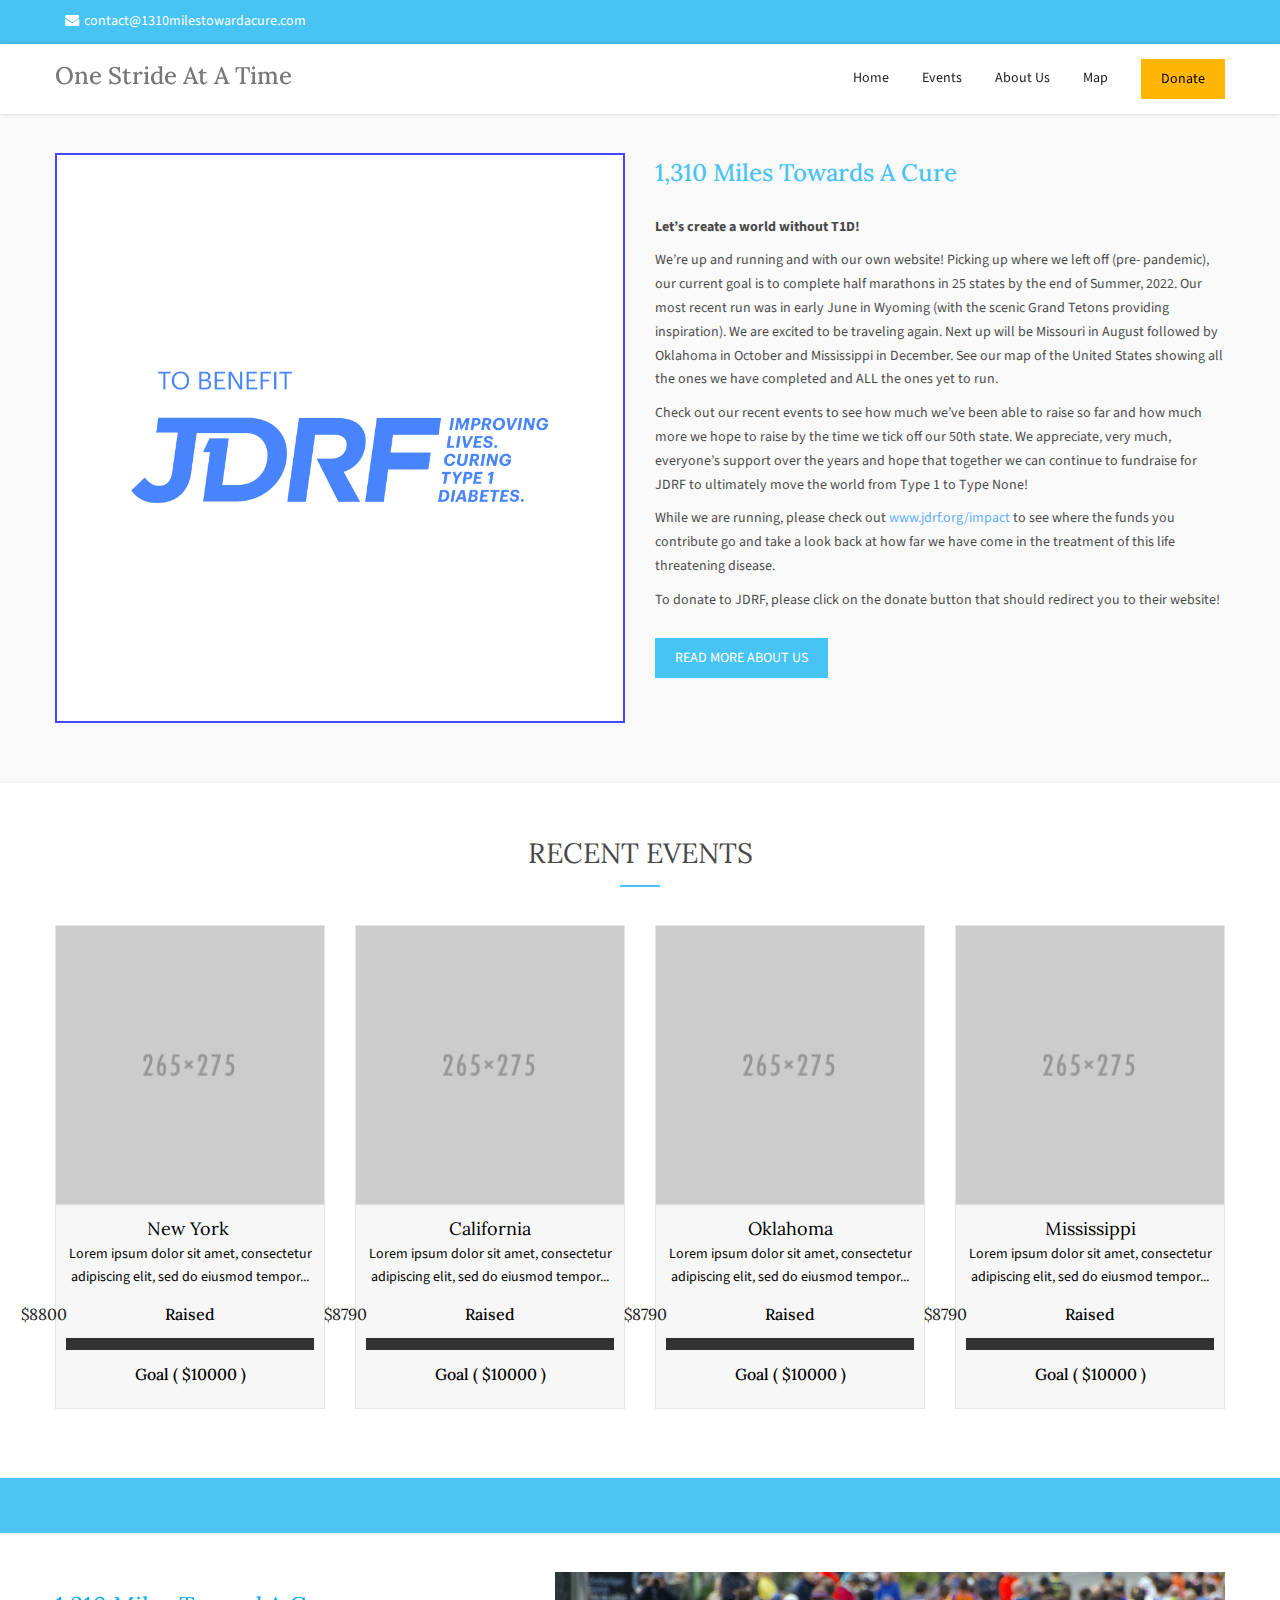
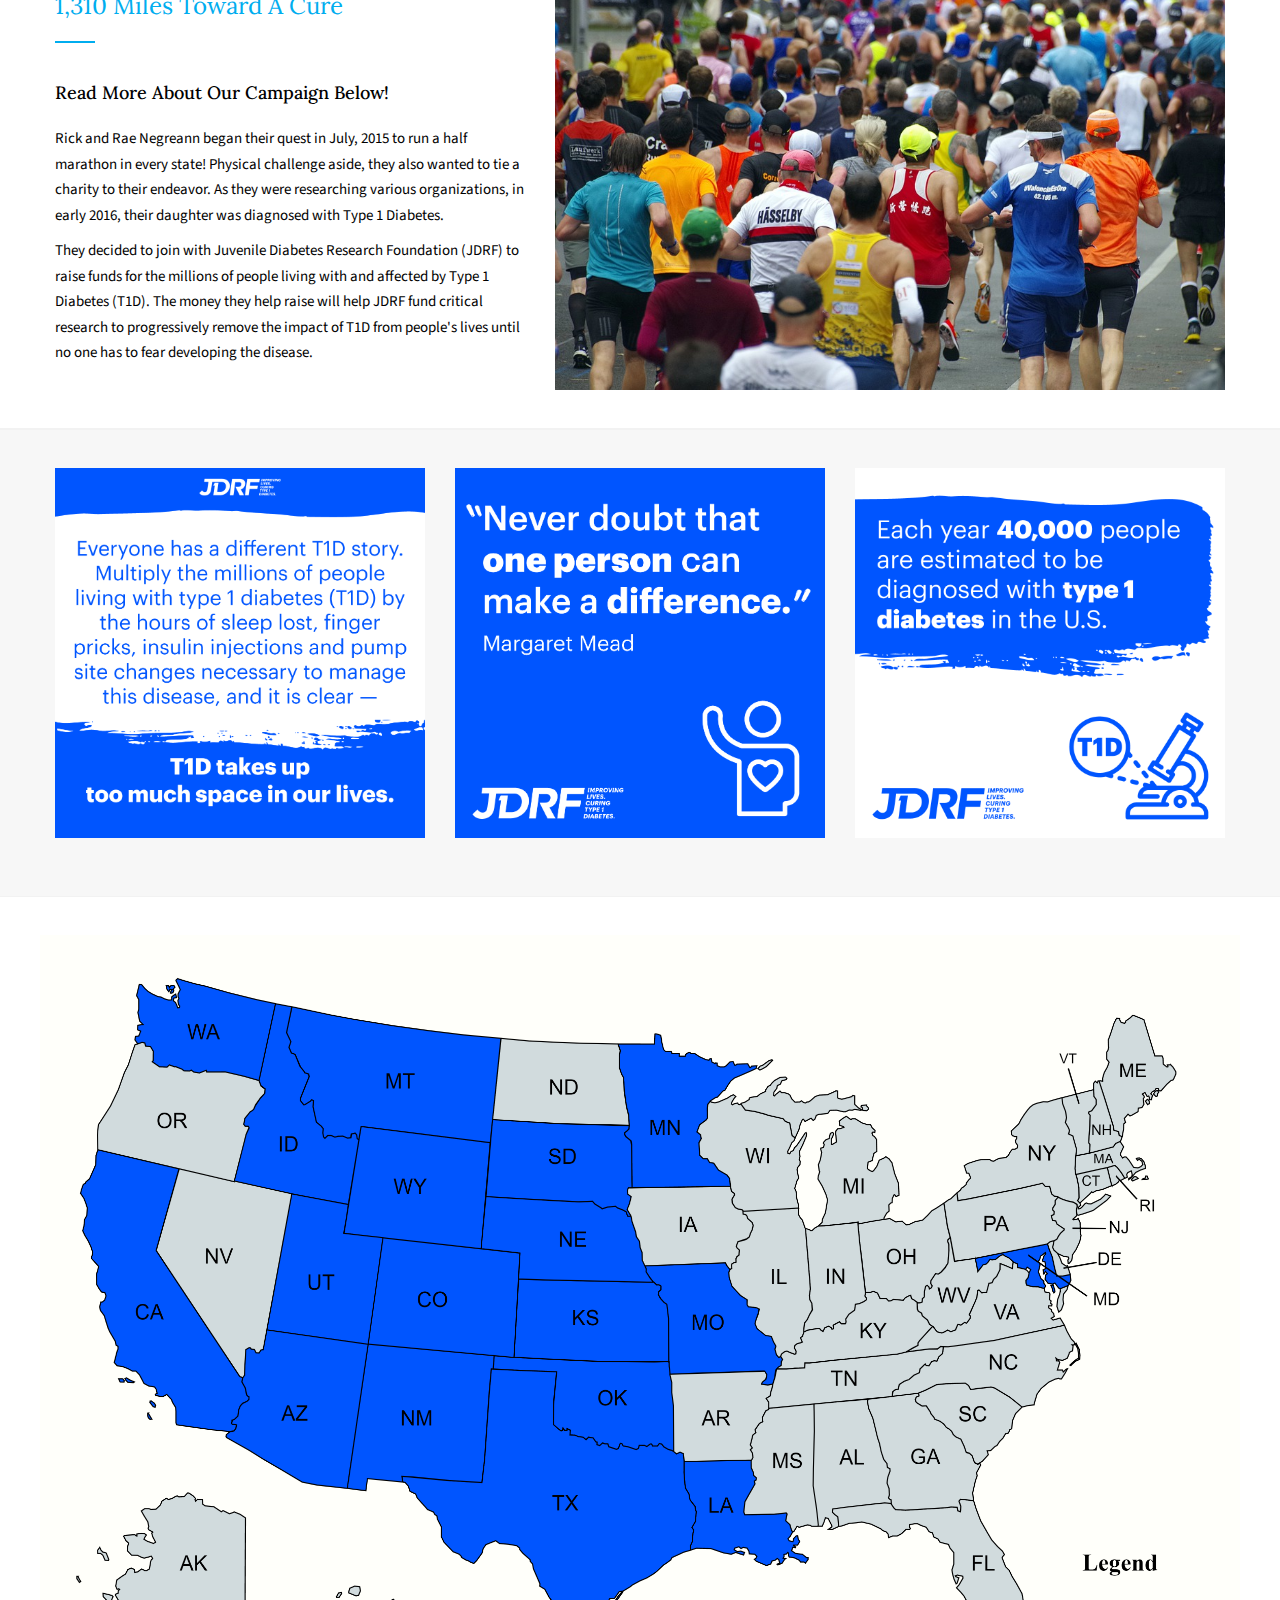
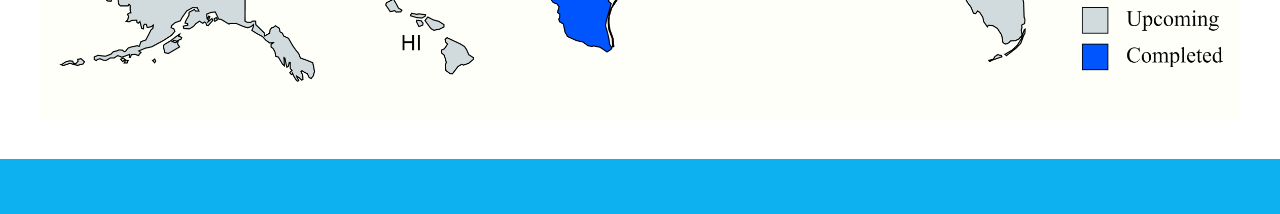
==== index.html @ d08d8db8 "asda" ====
<!DOCTYPE html>
<html lang="en">
    <head>
        <meta charset="utf-8"/>
        <title>1,310 Miles Toward A Cure</title>
        <meta http-equiv="X-UA-Compatible" content="IE=edge"/>
        <meta name="keywords" content="To Benefit JDRF"/>
        <meta name="description" content="To Benefit JDRF"/>
        <meta name="viewport" content="width=device-width, initial-scale=1.0"/>
        <!-- Favicon -->
        <link rel="shortcut icon" href="img/favicon.ico"/>
        <!-- Font -->
        <link href="https://fonts.googleapis.com/css?family=Lora:400,400i,700,700i" rel="stylesheet">
        <link href="https://fonts.googleapis.com/css?family=Source+Sans+Pro:300,300i,400,400i,600,600i,700,700i,900,900i" rel="stylesheet">
        <!-- Font Awesome Icons -->
        <link href='css/font-awesome.min.css' rel='stylesheet' type='text/css'/>
        <!-- Bootstrap core CSS -->
        <link href="bootstrap/css/bootstrap.min.css" rel="stylesheet"/>
        <link href="css/hover-dropdown-menu.css" rel="stylesheet"/>
        <!-- Icomoon Icons -->
        <link href="css/icons.css" rel="stylesheet"/>
        <!-- Animations -->
        <link href="css/animate.min.css" rel="stylesheet"/>
        <!-- Custom Style -->
        <link href="css/style.css" rel="stylesheet"/>
        <link href="css/responsive.css" rel="stylesheet"/>
        <!-- Color Scheme -->
        <link href="css/color.css" rel="stylesheet"/>
    </head>
    <body class="one-page">
        <div id="page">
            <!-- Page Loader -->
            <div id="pageloader">
                <div class="loader-item fa fa-spin text-color"></div>
            </div>
            <!-- Top Bar -->
            <div id="top-bar" class="top-bar-section top-bar-bg-color">
                <div class="container">
                    <div class="row">
                        <div class="col-sm-12">
                            <!-- Top Contact -->
                            <div class="top-contact link-hover-black">
                                <a href="contact@1310milestowardacure.com"> <i class="fa fa-envelope"></i>contact@1310milestowardacure.com</a>
                            </div>
                            <!-- Top Social Icon -->
                        </div>
                    </div>
                </div>
            </div>
            <header id="sticker" class="sticky-navigation">
                <!-- Sticky Menu -->
                <div class="sticky-menu relative">
                    <!-- navbar -->
                    <div class="navbar navbar-default navbar-bg-light" role="navigation">
                        <div class="container">
                            <div class="row">
                                <div class="col-md-12">
                                    <div class="navbar-header">
                                        <!-- Button For Responsive toggle -->
                                        <!-- Logo -->
                                        <a class="navbar-brand" href="index.html"> <h4 style="margin-top: auto; margin-bottom: auto;">One Stride At A Time</h4> </a>
                                        <button type="button" class="navbar-toggle" data-toggle="collapse" data-target=".navbar-collapse">
                                            <span class="sr-only">Toggle navigation</span>
                                            <span class="icon-bar"></span>
                                            <span class="icon-bar"></span>
                                            <span class="icon-bar"></span>
                                        </button>
                                    </div>
                                    <!-- Navbar Collapse -->
                                    <div id="topnav" class="navbar-collapse collapse">
                                        <!-- nav -->
                                        <ul class="nav navbar-nav">
                                            <li>
                                                <a href="#update" class="scroll">Home</a>
                                            </li>
                                            <li>
                                                <a href="#events" class="scroll">Events</a>
                                            </li>
                                            <li>
                                                <a href="#about-us" class="scroll">About Us</a>
                                            </li>
                                            <li>
                                                <a href="#map" class="scroll">Map</a>
                                            </li>
                                            <!-- Ends Widgets Block -->
                                            <!-- Header Donate Button -->
                                            <li class="hidden-767">
                                                <a href="https://www2.jdrf.org/site/Donation2?df_id=21304&FR_ID=8504&PROXY_TYPE=20&PROXY_ID=11245962" class="scroll"><span class="btn btn-default-inverse">Donate</span></a>
                                            </li>
                                        </ul>
                                        <!-- Right nav -->
                                    </div>
                                    <!-- /.navbar-collapse -->
                                </div>
                                <!-- /.col-md-12 -->
                            </div>
                            <!-- /.row -->
                        </div>
                        <!-- /.container -->
                    </div>
                    <!-- navbar -->
                </div>
                <!-- Sticky Menu -->
            </header>
            <!-- Sticky Navbar -->
            <!-- slider -->
            <section id="update" class="page-section light-bg border-tb">
                <div class="container">
                    <div class="row">
                        <div class="col-md-6 text-center bottom-pad-20">
                            <!-- Image -->
                            <img style="border:2px solid blue;class=" mg-responsive" width="570" height="355" alt="" src="img/sections/slider/charity-slide1.jpg">
                        </div>
                        <div class="col-md-6">
                            <!-- Title -->
                            <h4 class="title text-color">1,310 Miles Towards A Cure</h4>
                            <!-- Content -->
                            <p><b>Let’s create a world without T1D!</b></p>
                            <p>We&rsquo;re up and running and with our own website! Picking up where we left off (pre-
    pandemic), our current goal is to complete half marathons in 25 states by the end
    of Summer, 2022. Our most recent run was in early June in Wyoming (with the
    scenic Grand Tetons providing inspiration). We are excited to be traveling again.
    Next up will be Missouri in August followed by Oklahoma in October and Mississippi
    in December. See our map of the United States showing all the ones we have
    completed and ALL the ones yet to run. </p>
                            <p>Check out our recent events to see how much we&rsquo;ve been able to raise so far and how much
    more we hope to raise by the time we tick off our 50th state. We appreciate, very
    much, everyone&rsquo;s support over the years and hope that together we can continue to
    fundraise for JDRF to ultimately move
    the world from Type 1 to Type None!     </p>
                            <p>
    	While we are running, please check out <a style="color:DodgerBlue" href="https://www.jdrf.org/impact">www.jdrf.org/impact</a> to see where the funds you contribute go and take a look back at how far we have come in the 					treatment of this life threatening disease. </p>
                            <p>To donate to JDRF, please click on the donate button that should redirect you to
	their website!</p>
                            <a class="btn btn-default white top-margin-15" target="self" href="#about-us">READ MORE ABOUT US</a>
                        </div>
                    </div>
                </div>
            </section>
            <section id="events" class="page-section border-tb">
                <div class="container">
                    <div class="section-title">
                        <!-- Heading -->
                        <h2 class="title">RECENT EVENTS</h2>
                    </div>
                    <div class="row shop">
                        <div class="col-sm-6 col-md-3 col-lg-3">
                            <!-- Causes grid-->
                            <div class="product-item bakery">
                                <div class="product-img">
                                    <img src="img/sections/causes/causes-5.jpg" alt="" width="265" height="276"/>
                                </div>
                                <!-- Causes details-->
                                <div class="product-details">
                                    <h5>New York&nbsp;</h5>
                                    <p>Lorem ipsum dolor sit amet, consectetur adipiscing elit, sed do eiusmod tempor...</p>
                                    <h6 class="bottom-margin-10">Raised</h6>
                                    <div class="progress">
                                        <div data-percentage="80" aria-valuemax="100" aria-valuemin="0" aria-valuenow="80" role="progressbar" class="progress-bar">
                                            <h6 class="progress-label">$8800</h6>
                                        </div>
                                    </div>
                                    <h6 class="bottom-margin-10">Goal ( $10000 )</h6>
                                </div>
                                <a href="contact.html" class="btn btn-default btn-block">Donate now</a>
                            </div>
                        </div>
                        <!-- Causes -->
                        <div class="col-sm-6 col-md-3 col-lg-3">
                            <!-- Causes grid-->
                            <div class="product-item bakery">
                                <div class="product-img">
                                    <img src="img/sections/causes/causes-8.jpg" alt="" width="265" height="276"/>
                                </div>
                                <!-- Causes details-->
                                <div class="product-details">
                                    <h5>California</h5>
                                    <p>Lorem ipsum dolor sit amet, consectetur adipiscing elit, sed do eiusmod tempor...</p>
                                    <h6 class="bottom-margin-10">Raised</h6>
                                    <div class="progress">
                                        <div data-percentage="80" aria-valuemax="100" aria-valuemin="0" aria-valuenow="80" role="progressbar" class="progress-bar">
                                            <h6 class="progress-label">$8790</h6>
                                        </div>
                                    </div>
                                    <h6 class="bottom-margin-10">Goal ( $10000 )</h6>
                                </div>
                                <a href="contact.html" class="btn btn-default btn-block">Donate now</a>
                            </div>
                        </div>
                        <!-- Causes -->
                        <div class="col-sm-6 col-md-3 col-lg-3">
                            <!-- Causes grid-->
                            <div class="product-item bakery">
                                <div class="product-img">
                                    <img src="img/sections/causes/causes-6.jpg" alt="" width="265" height="276"/>
                                </div>
                                <!-- Causes details-->
                                <div class="product-details">
                                    <h5>Oklahoma</h5>
                                    <p>Lorem ipsum dolor sit amet, consectetur adipiscing elit, sed do eiusmod tempor...</p>
                                    <h6 class="bottom-margin-10">Raised</h6>
                                    <div class="progress">
                                        <div data-percentage="80" aria-valuemax="100" aria-valuemin="0" aria-valuenow="80" role="progressbar" class="progress-bar">
                                            <h6 class="progress-label">$8790</h6>
                                        </div>
                                    </div>
                                    <h6 class="bottom-margin-10">Goal ( $10000 )</h6>
                                </div>
                                <a href="contact.html" class="btn btn-default btn-block">Donate now</a>
                            </div>
                        </div>
                        <!-- Causes -->
                        <div class="col-sm-6 col-md-3 col-lg-3">
                            <!-- Causes grid-->
                            <div class="product-item bakery">
                                <div class="product-img">
                                    <img src="img/sections/causes/causes-7.jpg" alt="" width="265" height="276"/>
                                </div>
                                <!-- Causes details-->
                                <div class="product-details">
                                    <h5>Mississippi</h5>
                                    <p>Lorem ipsum dolor sit amet, consectetur adipiscing elit, sed do eiusmod tempor...</p>
                                    <h6 class="bottom-margin-10">Raised</h6>
                                    <div class="progress">
                                        <div data-percentage="80" aria-valuemax="100" aria-valuemin="0" aria-valuenow="80" role="progressbar" class="progress-bar">
                                            <h6 class="progress-label">$8790</h6>
                                        </div>
                                    </div>
                                    <h6 class="bottom-margin-10">Goal ( $10000 )</h6>
                                </div>
                                <a href="contact.html" class="btn btn-default btn-block">Donate now</a>
                            </div>
                        </div>
                    </div>
                </div>
            </section>
            <section id="border1" class="page-section tb-pad-80">
                <div class="image-bg content-in fixed">
                    <div class="overlay-dark"></div>
                </div>
            </section>
            <section id="about-us" class="page-section  border-tb">
                <div class="container">
                    <div class="row">
                        <div class="col-md-5">
                            <!-- Title -->
                            <div class="section-title text-left">
                                <!-- Heading -->
                                <h4 class="text-color">1,310 Miles Toward A Cure</h4>
                            </div>
                            <!-- Content -->
                            <h2 style="font-size: 18px;">Read More About Our Campaign Below!</h2>
                            <p style="text-align: left; font-size: 15px;">Rick and Rae Negreann began their quest in July, 2015 to run a half marathon in every state! Physical challenge aside, they also wanted to tie a charity to their endeavor. As they were researching various organizations, in early 2016, their daughter was diagnosed with Type 1 Diabetes.</p>
                            <p style="text-align: left; font-size: 15px;">They decided to join with Juvenile Diabetes Research Foundation (JDRF) to raise funds for the millions of people living with and affected by Type 1 Diabetes (T1D). The money they help raise will help JDRF fund critical research to progressively remove the impact of T1D from people&apos;s lives until no one has to fear developing the disease.</p>
                        </div>
                        <div class="col-md-7 text-center">
                            <!-- Image -->
                            <img width="670" height="390" alt="" src="img/sections/about/featured-image2.jpg">
                        </div>
                    </div>
                </div>
            </section>
            <section id="banner" class="page-section light-bg border-tb">
                <div class="container">
                    <div class="row">
                        <div class="col-sm-4 col-md-4 responsive-section bottom-space">
                            <img width="500" height="319" class="bottom-pad-20" alt="" src="img/sections/jdrf/inspiration1.png"/>
                        </div>
                        <div class="col-sm-4 col-md-4 responsive-section bottom-space">
                            <img width="500" height="319" class="bottom-pad-20" alt="" src="img/sections/jdrf/inspiration2.png"/>
                        </div>
                        <div class="col-sm-4 col-md-4 responsive-section bottom-space">
                            <img width="500" height="319" class="bottom-pad-20" alt="" src="img/sections/jdrf/inspiration3.png"/>
                        </div>
                    </div>
                </div>
            </section>
            <!-- about-us-->
            <!-- Causes -->
            <!-- Fun-factor -->
            <section id="map" class="page-section">
                <div class="container">
                    <div class="row">
                        <img width="670" height="390" alt="" src="img/sections/about/map.png" style="width: auto;">
                    </div>
                </div>
            </section>
            <!-- news -->
            <!-- clients -->
            <!-- Contact Form -->
            <!-- Map -->
            <!-- Map -->
            <section id="footer">
                <div class="image-bg content-in fixed" data-background="img/sections/bg/bg-11.jpg">
                    <div class="overlay-color"></div>
                </div>
                <div class="footer-widget">
                    <div class="container" style="margin-top: 35px;">
</div>
                </div>
                <!-- footer-top -->
            </section>
            <!-- footer -->
        </div>
        <!-- page -->
        <!-- Scripts -->
        <script type="text/javascript" src="assets/js/jquery.min.js"></script>
        <script type="text/javascript" src="bootstrap/js/bootstrap.min.js"></script>
        <!-- Menu jQuery plugin -->
        <script type="text/javascript" src="js/hover-dropdown-menu.js"></script>
        <!-- Menu jQuery Bootstrap Addon -->
        <script type="text/javascript" src="js/jquery.hover-dropdown-menu-addon.js"></script>
        <!-- Scroll Top Menu -->
        <script type="text/javascript" src="js/jquery.easing.1.3.js"></script>
        <!-- Sticky Menu -->
        <script type="text/javascript" src="js/jquery.sticky.js"></script>
        <!-- Bootstrap Validation -->
        <script type="text/javascript" src="js/bootstrapValidator.min.js"></script>
        <!-- Portfolio Filter -->
        <script type="text/javascript" src="js/jquery.mixitup.min.js"></script>
        <!-- Animations -->
        <script type="text/javascript" src="js/jquery.appear.js"></script>
        <script type="text/javascript" src="js/effect.js"></script>
        <!-- Owl Carousel Slider -->
        <script type="text/javascript" src="js/owl.carousel.min.js"></script>
        <!-- Pretty Photo Popup -->
        <script type="text/javascript" src="js/jquery.prettyPhoto.js"></script>
        <!-- Custom Js Code -->
        <script type="text/javascript" src="js/custom.js"></script>
        <!-- Scripts -->
        <script type="text/javascript" src="assets/js/ie10-viewport-bug-workaround.js"></script>
    </body>
</html>
---- css/hover-dropdown-menu.css ----
/* No Need Style */
ul {
    padding: 0;
    margin: 0;
}

li {
    list-style: none;
}

/* Ends No Need Style */
/* Custom Navigation */
.navbar-nav {
    float: right;
}

.navbar-default {
    box-shadow: 0 0 5px rgba(0, 0, 0, 0.15);
}

.navbar-nav > li {
    display: inline-block;
    float: none;
}

.navbar-nav > li:last-child a {
    padding-right: 0px;
}

/* sub menus arrows */
.navbar-nav .sub-arrow,
.navbar-nav .collapsible .sub-arrow {
    position: static;
    display: inline-block;
    vertical-align: middle;
    border-top: 4px solid;
    border-right: 4px dashed transparent;
    border-bottom: 4px dashed transparent;
    border-left: 4px dashed transparent;
}

.navbar-fixed-bottom .sub-arrow {
    margin-top: -5px;
    border-top: 4px dashed transparent;
    border-bottom: 4px solid;
}

.navbar-nav ul .sub-arrow {
    position: absolute;
    right: 0;
    border-top: 4px dashed transparent;
    border-bottom: 4px dashed transparent;
    border-left: 4px solid;
}

.navbar-nav ul a.has-submenu {
    padding-right: 30px;
}

/* scrolling arrows for tall menus */
.navbar-nav span.scroll-up,
.navbar-nav span.scroll-down {
    position: absolute;
    display: none;
    visibility: hidden;
    height: 20px;
    overflow: hidden;
    text-align: center;
}

.navbar-nav span.scroll-up-arrow,
.navbar-nav span.scroll-down-arrow {
    position: absolute;
    top: -2px;
    left: 50%;
    margin-left: -8px;
    width: 0;
    height: 0;
    overflow: hidden;
    border-top: 7px dashed transparent;
    border-right: 7px dashed transparent;
    border-bottom: 7px solid;
    border-left: 7px dashed transparent;
}

.navbar-nav span.scroll-down-arrow {
    top: 6px;
    border-top: 7px solid;
    border-right: 7px dashed transparent;
    border-bottom: 7px dashed transparent;
    border-left: 7px dashed transparent;
}

/* add more indentation for 2+ level sub in collapsible mode - Bootstrap normally supports just 1 level sub menus */
.navbar-nav .collapsible ul .dropdown-menu > li > a,
.navbar-nav .collapsible ul .dropdown-menu .dropdown-header {
    padding-left: 35px;
}

.navbar-nav .collapsible ul ul .dropdown-menu > li > a,
.navbar-nav .collapsible ul ul .dropdown-menu .dropdown-header {
    padding-left: 45px;
}

.navbar-nav .collapsible ul ul ul .dropdown-menu > li > a,
.navbar-nav .collapsible ul ul ul .dropdown-menu .dropdown-header {
    padding-left: 55px;
}

.navbar-nav .collapsible ul ul ul ul .dropdown-menu > li > a,
.navbar-nav .collapsible ul ul ul ul .dropdown-menu .dropdown-header {
    padding-left: 65px;
}

/* fix SmartMenus sub menus auto width (subMenusMinWidth and subMenusMaxWidth options) */
.navbar-nav .dropdown-menu > li > a {
    white-space: normal;
}

.navbar-nav ul.sm-nowrap > li > a {
    white-space: nowrap;
}

/* fix .navbar-right subs alignment */
.navbar-right ul.dropdown-menu {
    left: 0;
    right: auto;
}

/* Navbar Left and right align */
ul.dropdown-menu.left {
    left: -198% !important;
}

ul.dropdown-menu.right {
    right: -100% !important;
    left: auto !important;
}

/* The following will make the sub menus collapsible for small screen devices (it's not recommended editing these) */
.navbar-nav .collapsible ul {
    display: none;
    position: static !important;
    top: auto !important;
    left: auto !important;
    margin-left: 0 !important;
    margin-top: 0 !important;
    width: auto !important;
    min-width: 0 !important;
    max-width: none !important;
}

.navbar-nav .collapsible ul.sm-nowrap > li > a {
    white-space: normal;
}

.navbar-nav .collapsible iframe {
    display: none;
}

a,
a:hover {
    -webkit-transition: all 350ms ease-in-out 0s;
    -moz-transition: all 350ms ease-in-out 0s;
    -ms-transition: all 350ms ease-in-out 0s;
    -o-transition: all 350ms ease-in-out 0s;
    transition: all 350ms ease-in-out 0s;
    opacity: 1;
}

/* Mega Menu */
li.mega-menu {
    position: static;
}

.mega-menu .dropdown-menu {
    left: 0;
    right: 0;
    max-width: 100% !important;
    min-width: 100% !important;
    padding: 20px 20px;
    margin-left: 0px !important;
}

/* Fix The Logo On Right */
.navbar-brand.right-brand {
    position: absolute;
    right: 0;
}

/* Fix The Logo On Center */
.navbar-brand.center-brand {
    position: absolute;
    left: 50%;
    -webkit-transform: translateX(-50%);
    -moz-transform: translateX(-50%);
    -ms-transform: translateX(-50%);
    -o-transform: translateX(-50%);
    transform: translateX(-50%);
}

/* Set Navbar Background-color Light */
.navbar.navbar-bg-light {
    background-color: #fff;
}

.navbar.navbar-bg-light .navbar-nav > li > a {
    color: #222;
}

/* Set Navbar Background-color dark */
.navbar.navbar-bg-dark {
    background-color: #222;
}

.navbar.navbar-bg-dark .navbar-nav > li > a {
    color: #fff;
}

/* Set Navbar Background-transparent */
.navbar-transparent {
    background-color: transparent;
}

.navbar-transparent .navbar-nav > li > a {
    color: #fff;
}

.navbar-semi-transparent {
    background-color: rgba(255, 255, 255, 0.8);
}

.navbar-transparent .navbar-nav > li > a {
    color: #222;
}

.navbar-transparent {
    border-color: transparent;
}

/* ----------------------
	Top Bar 
--------------------- */
/* Top Contact */
#top-bar {
    z-index: 9999;
}

.top-bar-section {
    padding-top: 10px;
    padding-bottom: 10px;
}

.top-contact {
    float: left;
    text-align: center;
}

.top-social-icon {
    text-align: center;
}

.top-contact a i {
    padding-left: 5px;
    padding-right: 5px;
}

.transparent-header.dark-header .top-search-open {
    background-color: #222222 !important;
}

/* Top Bar Background Color */
.top-bar-section.top-bar-bg-color a {
    color: #fff;
}

/* Top Bar Light */
.top-bar-section.top-bar-bg-light {
    background-color: #fff;
}

.top-bar-section.top-bar-bg-light a {
    color: #222;
}

/* Top Bar Light */
.top-bar-section.top-bar-bg-dark {
    background-color: #222;
}

.top-bar-section.top-bar-bg-dark a {
    color: #fff;
}

/* Top Bar Background Transparent */
.top-bar-section.top-bar-transparent {
    background-color: transparent;
}

.top-bar-section.top-bar-transparent a {
    color: #222;
}

/* Top Bar Background Semi Transparent */
.top-bar-section.top-bar-semi-transparent {
    background-color: rgba(255, 255, 255, 0.8);
}

.top-bar-section.top-bar-semi-transparent a {
    color: #222;
}

/* Set top contact On Right Side */
.top-contact.top-contact-right {
    float: right;
}

/* Top Social Icons */
.top-social-icon {
    float: right;
}

.top-social-icon a i {
    padding-left: 5px;
    padding-right: 5px;
}

/* Set top contact On Right Side */
.top-social-icon.top-social-icon-left {
    float: left;
}

/* ===================================
	Nav Bar With Shoping Drop Menu 
==================================== */
/* Shoping Cart */
.shoping-cart .dropdown-menu {
    left: auto !important;
    margin-left: 0 !important;
    max-width: 100% !important;
    min-width: 270px !important;
    padding: 0 10px;
    right: 0 !important;
    width: 100% !important;
}

.shoping-cart a {
    color: #222;
}

.shoping-cart a i {
    padding-left: 3px;
    padding-right: 3px;
}

.shoping-cart .row {
    border-bottom: 1px solid;
    border-color: #e1e1e1;
    padding: 8px 0;
}

.shoping-cart .row:last-child {
    border-bottom: 0px;
    padding-bottom: 0px;
}

/* Shoping Cart */
.login-form .dropdown-menu {
    left: auto !important;
    margin-left: 0 !important;
    max-width: 100% !important;
    min-width: 500px !important;
    padding: 20px;
    right: 0 !important;
    width: 100% !important;
}

/* Logo in Form */
.login-form a {
    color: #222;
}

.login-form a i {
    padding-left: 3px;
    padding-right: 3px;
}

/* Search Box */
.navbar-form input {
    margin-bottom: 0px;
}

.search-dropdown .dropdown-menu.left {
    left: auto !important;
    right: 0 !important;
}

li.search-dropdown a {
    padding-right: 5px;
}

.search-dropdown .dropdown-menu {
    min-width: 250px !important;
}

.search-dropdown .dropdown-menu .navbar-form,
.search-dropdown .dropdown-menu .input-group,
.search-dropdown .dropdown-menu .form-control {
    width: 220px !important;
}

/* Language Dropdown */
.language-dropdown .dropdown-menu.left {
    left: -92% !important;
}

/* Sticky Navbar */
#sticker {
    left: 0;
    right: 0;
    width: 100%;
}

/* After Slider navbar */
.sticky-wrapper {
    position: relative;
    z-index: 999;
}

.sticky-wrapper.is-sticky .navbar {
    min-height: 60px;
}

.sticky-menu {
    top: 0;
    right: 0;
    left: 0;
    z-index: 0;
}

.sticky-wrapper.is-sticky #sticker {
    z-index: 9;
}

/* Fixed Navbar */
.navbar.navbar-fixed-top,
.navbar.navbar-fixed-bottom {
    right: 0;
    left: 0;
}

/* fixed Sticky Navbar After Slider */
.fixed-sticky-navbar-after-slider .navbar {
    display: none;
}

.fixed-sticky-navbar-after-slider .sticky-wrapper.is-sticky .navbar {
    display: block;
    z-index: 9;
}

/* Full Width logo And Menu */
.sticky-wrapper.is-sticky .full-width-nav-brand {
    display: none;
}

.full-width-sticky-brand {
    display: none;
}

.sticky-wrapper.is-sticky .full-width-sticky-brand {
    display: block;
}

.full-width-logo-menu .navbar-nav {
    left: 50%;
    position: absolute;
    -webkit-transform: translateX(-50%);
    -moz-transform: translateX(-50%);
    -ms-transform: translateX(-50%);
    -o-transform: translateX(-50%);
    transform: translateX(-50%);
}

.full-width-logo-menu .sticky-wrapper.is-sticky .navbar-nav {
    left: auto;
    right: 0;
    position: absolute;
    -webkit-transform: translateX(0);
    -moz-transform: translateX(0);
    -ms-transform: translateX(0);
    -o-transform: translateX(0);
    transform: translateX(0);
}

/* ======================= Border Radius 0px =============================== */
.navbar {
    -webkit-border-radius: 0px;
    -moz-border-radius: 0px;
    -ms-border-radius: 0px;
    -o-border-radius: 0px;
    border-radius: 0px;
}

/* ======================= Menu Links Hover Style =============================== */
.page-links div a:hover,
.page-links div a:focus,
.page-links div a.active {
    padding-left: 0px;
}

.dropdown-menu > li > a:focus,
.dropdown-menu > li > a:hover,
.dropdown-menu > li > a.active {
    padding-left: 26px;
}

/* ======================= Menu Modified Styles =============================== */
.navbar-default .navbar-nav > .open > a,
.navbar-default .navbar-nav > .open > a:focus,
.navbar-default .navbar-nav > .open > a:hover,
.nav .open > a,
.nav .open > a:focus,
.nav .open > a:hover,
.dropdown-menu > li > a:focus,
.dropdown-menu > li > a:hover {
    background: transparent;
}

.dropdown-menu {
    border: 0px;
    border-top: 3px solid;
    -webkit-border-radius: 3px !important;
    -moz-border-radius: 3px !important;
    -ms-border-radius: 3px !important;
    -o-border-radius: 3px !important;
    border-radius: 3px !important;
    z-index: 9999;
}

.mega-menu .dropdown-menu {
    margin: 0;
    padding: 18px;
    -webkit-box-shadow: 0 3px 6px rgba(0, 0, 0, 0.176);
    -moz-box-shadow: 0 3px 6px rgba(0, 0, 0, 0.176);
    -ms-box-shadow: 0 3px 6px rgba(0, 0, 0, 0.176);
    -o-box-shadow: 0 3px 6px rgba(0, 0, 0, 0.176);
    box-shadow: 0 3px 6px rgba(0, 0, 0, 0.176);
}

.mega-menu h6.title {
    font-size: 13px;
    margin: 0 0 8px;
    text-transform: uppercase;
    font-weight: 600;
}

.page-links div a {
    display: block;
    padding: 5px 0;
    color: #1e1e1e;
    text-transform: capitalize;
    font-size: 13px;
}

.page-links div:last-child a {
    padding-bottom: 0px;
}

.navbar-nav .sub-arrow,
.navbar-nav .collapsible .sub-arrow {
    display: none;
}

.navbar-nav ul .sub-arrow {
    display: inline-block;
    border: 0px;
    font-size: 0px;
}

.navbar-nav ul .sub-arrow:after {
    position: absolute;
    right: 0;
    top: 0;
    font-size: 14px;
    font-family: FontAwesome;
    content: "\f105";
    height: 20px;
    width: 20px;
}

.has-submenu {
    position: relative;
}

/* Logo Styles */
.navbar-brand {
    padding: 0;
    height: auto;
}

.navbar > .container .navbar-brand,
.navbar > .container-fluid .navbar-brand {
    margin-left: 0px;
    margin-top: 5%;
}

.is-sticky .navbar-brand img {
    vertical-align: middle;
}

.navbar-brand > img {
    width: 155px;
}

/* Shop Header */
.shop-header-block {
    z-index: 9;
    position: relative;
}

.shop-header-block .navbar-nav li a:hover {
    background-color: transparent ;
}

.shop-header-block .row {
    padding-right: 15px;
}

.shop-header-block .navbar-nav li {
    display: inline-block;
}

.shop-header-block .navbar-form {
    width: 70%;
    margin: 18px 0;
}

.shop-header-block .navbar-form .form-group,
.shop-header-block .navbar-form .form-group .form-control {
    width: 100%;
}

.shoping-cart .dropdown-menu li {
    padding: 10px 15px;
}

.shoping-cart ul.dropdown-menu img {
    height: 70px;
    max-width: 62px;
    width: 100%;
}

.shoping-cart a.product-name {
    font-size: 12px;
}

.shoping-cart .minicart-price {
    font-size: 16px;
}

.shoping-cart .minicart-total {
    font-size: 24px;
}

.shoping-cart .minicart-total {
    margin: 0px;
}

.product-count {
    right: -8px;
    top: 12px;
    color: #fff;
    font-size: 9px;
    height: 14px;
    line-height: 14px;
    position: absolute;
    text-align: center;
    vertical-align: middle;
    width: 14px;
    -webkit-border-radius: 50%;
    -moz-border-radius: 50%;
    -ms-border-radius: 50%;
    -o-border-radius: 50%;
    border-radius: 50%;
}

/* Shop Header Top Bar */
.shop-top-bar .navbar-nav {
    float: left;
}

.top-bar-section a {
    padding-left: 5px;
}

.top-bar-section.shop-top-bar {
    padding-bottom: 0px;
    padding-top: 0px;
}

.top-bar-section.shop-top-bar .navbar-nav > li > a {
    line-height: 0;
    line-height: 9px;
    padding-left: 10px;
    padding-right: 10px;
}

.top-bar-section.top-bar-bg-color.shop-top-bar .navbar-nav > li > ul.dropdown-menu li a {
    color: #222;
    text-transform: uppercase;
    font-size: 12px;
    padding: 0 0 0 5px;
}

.top-bar-section.top-bar-bg-color.shop-top-bar .navbar-nav > li > ul.dropdown-menu li a img {
    margin-right: 5px;
}

.top-bar-section.shop-top-bar a {
    line-height: 35px;
    vertical-align: middle;
}

/* /* Simple Header */
.simple-header .navbar,
.shop-header-static .navbar {
    margin-bottom: 0px;
}

/* Fixed Header */
header.fixed-header {
    margin-bottom: 71px;
}

/* Dark Header */
.dark-header .navbar {
    background-color: #222;
}

.dark-header .navbar-default .navbar-nav > li > a {
    color: #fff;
}

.dark-header .dropdown-menu {
    background-color: #222;
    color: #fff;
}

.dark-header .page-links div a {
    color: #fff;
}

.dark-header .dropdown-menu > li > a {
    color: #fff;
}

header.dark-header .navbar-form input {
    background: #171717;
    border: 0 none;
}

/* Transparent Header With Top bar */
.header-topbar-with-header  .navbar.navbar-fixed-top {
    top: 45px;
}

.header-topbar-with-header  .is-sticky .navbar.navbar-fixed-top {
    top: 0px;
}

/* Semi Dark Header */
.semi-dark-header .navbar {
    background-color: rgba(2, 2, 2, 0.5);
}

.semi-dark-header .navbar-default .navbar-nav > li > a {
    color: #fff;
}

.semi-dark-header .dropdown-menu {
    background-color: rgba(2, 2, 2, 0.5);
    color: #fff;
}

.semi-dark-header .page-links div a {
    color: #fff;
}

.semi-dark-header .dropdown-menu > li > a {
    color: #fff;
}

header.semi-dark-header .navbar-form input {
    background: rgba(2, 2, 2, 0.1);
    border: 0 none;
}

/* Semi Light Header */
.semi-light-header .navbar {
    background-color: rgba(255, 255, 255, 0.7);
}

.semi-light-header .navbar-default .navbar-nav > li > a {
    color: #222;
}

.semi-light-header .dropdown-menu {
    background-color: rgba(255, 255, 255, 0.7);
    color: #222;
}

.semi-light-header .page-links div a {
    color: #222;
}

.semi-light-header .dropdown-menu > li > a {
    color: #222;
}

/* Light Header When Sticky Change Dark Header */
.sticky-light-to-dark {
    background-color: #fff;
}

.is-sticky  .sticky-light-to-dark {
    background-color: #222;
}

.is-sticky  .sticky-light-to-dark .navbar-default .navbar-nav > li > a {
    color: #fff;
}

.is-sticky  .sticky-light-to-dark  .dropdown-menu {
    background-color: #222;
    color: #fff;
}

.is-sticky  .sticky-light-to-dark  .page-links div a {
    color: #fff;
}

.is-sticky  .sticky-light-to-dark  .dropdown-menu > li > a {
    color: #fff;
}

header .is-sticky  .sticky-light-to-dark  .navbar-form input {
    background: rgba(2, 2, 2, 0.1);
    border: 0 none;
}

/* Dark Header When Sticky Change Light Header */
.sticky-dark-to-light {
    background-color: #222;
}

.is-sticky  .sticky-dark-to-light {
    background-color: #fff;
}

.sticky-dark-to-light .navbar-default .navbar-nav > li > a {
    color: #fff;
}

.is-sticky  .sticky-dark-to-light .navbar-default .navbar-nav > li > a {
    color: #222;
}

.sticky-dark-to-light  .dropdown-menu {
    background-color: #222;
    color: #fff;
}

.is-sticky  .sticky-dark-to-light  .dropdown-menu {
    background-color: #fff;
    color: #222;
}

.sticky-dark-to-light  .page-links div a {
    color: #fff;
}

.is-sticky  .sticky-dark-to-light  .page-links div a {
    color: #222;
}

.sticky-dark-to-light  .dropdown-menu > li > a {
    color: #fff;
}

.is-sticky  .sticky-dark-to-light  .dropdown-menu > li > a {
    color: #222;
}

header  .sticky-dark-to-light  .navbar-form input {
    background: rgba(2, 2, 2, 0.1);
    border: 0 none;
}

header .is-sticky  .sticky-dark-to-light  .navbar-form input {
    background: #fff;
    border: 0 none;
}

/* Transparent Header */
.transparent-header .sticky-wrapper {
    position: absolute;
    right: 0;
    left: 0;
    top: 0;
    z-index: 1;
}

.transparent-header .sticky-wrapper.is-sticky .navbar {
    background-color: #fff;
}

.transparent-header .dark-header .navbar {
    background-color: transparent !important;
}

.transparent-header .sticky-wrapper.is-sticky   .dark-header .navbar {
    background-color: #222!important;
}

/* Boxed Header */
.boxed-header a.has-submenu {
    border-left: 1px solid;
    border-color: #ddd;
}

.boxed-header .dropdown-menu a.has-submenu {
    border-left: 0;
}

/* Language Header */
.language-dropdown .dropdown-menu li a img {
    margin-right: 5px;
}

/* Header Top Bar Header Variation - 11 */
.icon-border-radius a i {
    border-radius: 50%;
    height: 20px;
    line-height: 20px;
    padding: 0;
    vertical-align: middle;
    width: 20px;
}

/* Center Menu Header */
.center-menu-header .navbar-header,
.center-menu-header .navbar-brand {
    text-align: center;
    width: 100%;
}

.center-menu-header .navbar-brand img {
    margin: 0 auto;
}

.center-menu-header .navbar-nav {
    width: 100%;
    text-align: center;
}

.is-sticky .center-menu-header .navbar-nav,
.is-sticky .center-menu-header .navbar-header,
.is-sticky .center-menu-header .navbar-brand {
    width: auto;
}

.center-menu-header  .navbar-nav > li {
    float: none;
    display: inline-block;
}

/* Header Breadcrumbs */
.top-bar-section .breadcrumb {
    display: inline;
    background: transparent;
}

.top-bar-section .breadcrumb > li + li::before {
    color: #222;
}

/* Top Logo Left Header */
.top-logo-left .navbar-brand > img {
    width: 155px;
}

.top-logo-left-header .navbar-brand > img {
    display: none;
}

.top-logo-left-header  ul.navbar-nav {
    width: 100%;
}

.top-bar-section.top-logo-left .top-social-icon a {
    line-height: 70px;
}

.top-logo-left-header .navbar-nav {
    float: left;
}

.top-logo-left-header .navbar-nav .search-dropdown {
    float: right;
}

/* Top Logo Center Header */
.top-logo-center .navbar-brand > img {
    width: 155px;
}

.top-logo-center-header .navbar-brand > img {
    display: none;
}

.top-logo-center-header  ul.navbar-nav {
    width: 100%;
}

.top-bar-section.top-logo-center .top-social-icon a,
.top-bar-section.top-logo-center .top-contact a {
    line-height: 70px;
}

.top-logo-center-header .navbar-nav {
    float: left;
}

.top-logo-center-header .navbar-nav .search-dropdown {
    float: right;
}

.top-logo-center-header .navbar-nav li:first-child a {
    padding-left: 0px;
}

.top-logo-center-header .navbar-nav li:last-child a {
    padding-right: 0px;
}

.top-logo-center-header .navbar-nav .dropdown-menu > li > a {
    padding-left: 10px;
}

.top-logo-center-header .navbar-nav .dropdown-menu > li > a {
    padding-right: 10px;
}

header .navbar-collapse {
    padding-left: 0px;
    padding-right: 0px;
}

/* Top Logo Center , Left Logo Align Top Bar */
.top-bar-section.top-logo-center .top-social-icon a,
.top-bar-section.top-logo-center .top-contact a,
.top-bar-section.top-logo-left .top-social-icon a,
.top-bar-section.top-logo-left .top-contact a {
    padding: 0 5px;
}

/* Header Logo Bottom Center */
.logo-page-header .navbar-brand {
    width: 100%;
}

.logo-page-header .navbar-brand img {
    margin: 0 auto;
}

.bottom-logo-header .navbar-header,
.bottom-logo-header .navbar-brand {
    display: none;
}

.bottom-logo-header .navbar-brand img {
    margin: 0 auto;
}

.bottom-logo-header .navbar-nav {
    width: 100%;
    text-align: center;
}

.bottom-logo-header  .navbar-nav > li {
    float: none;
    display: inline-block;
}

/* Header Logo center */
.header-logo-center .navbar-header,
.header-logo-center .navbar-brand {
    display: none;
}

.header-logo-center .navbar-nav {
    width: 100%;
    text-align: center;
}

.header-logo-center  .navbar-nav > li {
    float: none;
    display: inline-block;
}

.header-logo-center .navbar .navbar-brand {
    display: block;
    line-height: 0;
    padding: 0;
    vertical-align: middle;
}

.header-logo-center  .navbar-nav > li.center-logo {
    vertical-align: middle;
}

/* ---------------------------
		Click to Open toggle 
------------------------------ */
.header-contact,
.header-search,
.header-share {
    padding-left: 7px !important;
    padding-right: 7px !important;
}

.vertically-absolute-middle {
    margin: 0;
    padding: 0;
    position: absolute;
    top: 50%;
    -webkit-transform: translateY(-50%);
    -moz-transform: translateY(-50%);
    -ms-transform: translateY(-50%);
    -o-transform: translateY(-50%);
    transform: translateY(-50%);
}

.no-display {
    display: none;
    overflow: hidden;
}

.bg-white {
    background-color: #fff;
    color: #222;
}

.dark-header  .bg-white {
    background-color: #222;
}

.dark-header .form-control {
    color: #f2f2f2;
}

.dark-header .hide-show-content .close i {
    color: #f2f2f2;
}

.bg-dark {
    background-color: #222;
    color: #fff;
}

.bg-dark  .close {
    color: #fff;
}

.hide-show-content {
    position: absolute;
    width: 100%;
    height: 100%;
    top: 0;
}

.hide-show-content .close {
    opacity: 1;
    position: absolute;
    right: 3%;
    top: 50%;
    -webkit-transform: translateY(-50%) translateX(-3%);
    -moz-transform: translateY(-50%) translateX(-3%);
    -ms-transform: translateY(-50%) translateX(-3%);
    -o-transform: translateY(-50%) translateX(-3%);
    transform: translateY(-50%) translateX(-3%);
}

/* Header Contact */
.header-contact-content p {
    font-size: 38px;
}

.header-contact span i {
    font-size: 19px;
}

.header-search span i ,
.header-share span i {
    font-size: 14px;
}

/* Header search */
.header-search-content .navbar-form ,
.header-search-content  .navbar-form .form-group {
    width: 100%;
}

.header-search-content .navbar-form .form-group .form-control {
    border: 0 none;
    box-shadow: none;
    -webkit-box-shadow: none;
    -moz-box-shadow: none;
    -o-box-shadow: none;
    -ms-box-shadow: none;
    font-size: 30px;
    width: 70%;
    padding: 0;
}

/* Header Share */
.header-share-content .i-3x i,
.header-share-content  i.i-3x {
    margin-bottom: 0;
}

/* =================================
	Responsive 
================================== */
/* ------------------------
	MAX 991PX 
------------------------ */
@media only screen and (max-width: 991px)
{
    /* ----------------------
	Top Bar 
	--------------------- */
    .navbar-header {
        float: none;
    }

    .navbar-brand {
        float: none;
    }

    .navbar-brand > img {
        margin: 0 auto;
    }

    .navbar-right {
        float: none !important;
    }

    /* Navbar */
    .navbar-default {
        border: 0px;
    }

    /* Fixed Header */
    header.fixed-header {
        margin-bottom: 140px;
    }

    /* Navbar Header */
    ul.dropdown-menu.left {
        left: 0 !important;
    }

    ul.dropdown-menu.right {
        right: 0 !important;
        left: 0 !important;
    }

    /* Dark Header */
    .dark-header .navbar {
        background-color: #222;
    }

    .dark-header .navbar-default .navbar-nav > li > a {
        color: #fff;
    }

    .transparent-header.dark-header .navbar {
    }

    /* Header Mobile View Styles */
    .navbar-brand {
        text-align: center;
        float: none;
    }

    .navbar-nav {
        float: left;
        width: 100%;
        text-align: center;
    }

    .navbar-toggle {
        float: right;
        margin-top: 20px;
        margin-right: -10px;
        background: transparent;
        border: 0;
        border-radius: 0px;
    }

    .navbar-default .navbar-toggle:focus,
    .navbar-default .navbar-toggle:hover {
        background: transparent;
    }

    .is-sticky .navbar-brand img {
        margin-top: 0;
    }

    .navbar-default .navbar-collapse,
    .navbar-default .navbar-form {
        border: 0px;
    }

    /* Shop Top Bar */
    .shop-top-bar .nav {
        display: none;
    }

    .shop-top-bar .top-social-icon {
        float: left;
        width: 100%;
    }

    /* Top logo Left */
    .top-logo-left .navbar-brand > img {
        display: none;
    }

    .top-logo-left .top-social-icon {
        float: left;
        width: 100%;
    }

    .top-logo-left-header .navbar-brand > img {
        display: block;
    }

    .top-bar-section.top-logo-center .top-social-icon a,
    .top-bar-section.top-logo-center .top-contact a {
        line-height: 20px;
    }

    /* Top logo Center */
    .top-logo-center .navbar-brand > img {
        display: none;
    }

    .top-logo-center .top-social-icon,
    .top-logo-center .top-contact {
        float: left;
        width: 100%;
    }

    .top-logo-center-header .navbar-brand > img {
        display: block;
    }

    .top-bar-section.top-logo-center .top-social-icon a {
        line-height: 20px;
    }

    /* Navbar Boxed Header */
    .boxed-header a.has-submenu {
        border-left: 0px;
    }

    /* Header Logo top Center */
    .center-menu-header .navbar-header,
    .center-menu-header .navbar-brand {
        width: auto;
    }

    /* Header logo Bottom Center */
    .bottom-logo-header .navbar-header,
    .bottom-logo-header .navbar-brand {
        display: block;
    }

    .logo-page-header {
        display: none;
    }

    /* Header Logo Center */
    .header-logo-center .navbar-header,
    .header-logo-center .navbar-brand {
        display: block;
    }

    .header-logo-center .navbar .navbar-brand {
        display: block;
        line-height: 0;
        padding: 0;
        vertical-align: middle;
    }

    .header-logo-center  .navbar-nav > li.center-logo {
        display: none;
    }

    /* Header Light to Dark */
    .is-sticky .sticky-light-to-dark .navbar-default .navbar-nav > li > a {
        color: #222;
    }

    /* Header Dark to light */
    .sticky-dark-to-light .navbar-default .navbar-nav > li > a {
        color: #222;
    }

    /* Toggle Extras Menu Header */
    .header-contact,
    .header-search,
    .header-share {
        padding-left: 4px !important;
        padding-right: 4px !important;
    }
}

/* ------------------------
	MAX 767px 
------------------------ */
@media only screen and (max-width: 767px)
{
    .navbar-nav > li > a {
        line-height: 40px;
        padding-bottom: 0;
        padding-top: 0;
    }

    .transparent-header .sticky-wrapper {
        position: relative;
    }

    .hidden-767 {
        display: none !important;
    }

    /* Header Mobile View Styles */
    .navbar-brand {
        float: left;
    }

    .navbar-nav {
        float: left;
        width: 100%;
        text-align: left;
    }

    .navbar-nav > li {
        display: block;
        float: left;
        width: 100%;
    }

    /* Navbar Transition */
    li.mega-menu  ul.dropdown-menu,
    li.mega-menu.open.collapsible ul.dropdown-menu {
        opacity: 0;
        -webkit-transition: all 0.9s ease-in-out 0s;
        -moz-transition: all  0.9s ease-in-out 0s;
        -ms-transition: all  0.9s ease-in-out 0s;
        -o-transition: all  0.9s ease-in-out 0s;
        transition: all  0.9s ease-in-out 0s;
    }

    li.mega-menu.open.collapsible ul.dropdown-menu {
        opacity: 1;
    }

    .navbar-nav .collapsible ul .dropdown-menu > li > a,
    .navbar-nav .collapsible ul .dropdown-menu .dropdown-header {
        padding-left: 10px;
    }

    .navbar-nav .open .dropdown-menu .dropdown-header,
    .navbar-nav .open .dropdown-menu > li > a {
        padding: 5px;
    }

    .navbar-default .navbar-nav .open .dropdown-menu > li > a:focus,
    .navbar-default .navbar-nav .open .dropdown-menu > li > a:hover {
        padding-left: 16px;
    }

    .dropdown-menu {
        padding: 0px;
    }

    .mega-menu .dropdown-menu {
        padding: 5px 18px;
    }

    /* Sub Menu Arrow */
    .has-submenu:after {
        content: "\e114";
        font-family: 'icomoon';
        font-size: 22px;
        position: absolute;
        right: 20px;
    }

    .has-submenu.highlighted:after {
        content: "\e115";
    }

    /* Search Box  Arrow Hide */
    .search-dropdown .has-submenu:after {
        content: none;
    }

    .search-dropdown .has-submenu.highlighted:after {
        content: none;
    }

    /* Nabar Form */
    header .navbar-form {
        left: 12px;
        margin: 0;
        padding: 0;
        position: absolute;
        top: 3px;
        width: 81%;
    }

    /* Fix The Logo On Right */
    .navbar-brand.right-brand {
        position: relative;
    }

    /* Fix The Logo On Center */
    .navbar-brand.center-brand,
    .full-width-logo-menu .sticky-wrapper.is-sticky .navbar-nav {
        position: absolute;
        left: 0;
        -webkit-transform: translateX(0);
        -moz-transform: translateX(0);
        -ms-transform: translateX(0);
        -o-transform: translateX(0);
        transform: translateX(0);
    }

    .full-width-logo-menu .sticky-wrapper.is-sticky .navbar-nav {
        left: auto;
        right: auto;
    }

    /* Full Width Logo */
    .sticky-wrapper.is-sticky .navbar {
        max-height: auto;
    }

    .full-width-nav-brand {
        display: none;
    }

    .full-width-sticky-brand {
        display: block;
    }

    .full-width-logo-menu .navbar-nav {
        left: 0;
        position: relative;
        -webkit-transform: translateX(0);
        -moz-transform: translateX(0);
        -ms-transform: translateX(0);
        -o-transform: translateX(0);
        transform: translateX(0);
    }

    /* Fixed Header */
    header.fixed-header {
        margin-bottom: 70px;
    }

    .navbar-nav > li > a.has-submenu {
        background: none repeat scroll 0 0 #f7f7f7;
        margin-bottom: 2px;
        padding-bottom: 0;
        padding-top: 0;
    }

    .navbar-default .navbar-nav > li > a:focus,
    .navbar-default .navbar-nav > li > a:hover,
    .navbar-default .navbar-nav > .open > a,
    .navbar-default .navbar-nav > .open > a:focus,
    .navbar-default .navbar-nav > .open > a:hover,
    .nav .open > a,
    .nav .open > a:focus,
    .nav .open > a:hover,
    .dropdown-menu > li > a:focus,
    .dropdown-menu > li > a:hover {
        background-color: #f2f2f2;
    }

    .navbar-default .navbar-nav .open .dropdown-menu > li > a:focus,
    .navbar-default .navbar-nav .open .dropdown-menu > li > a:hover
	.has-submenu,
    .has-submenu:hover {
        background-color: #ddd;
    }

    .navbar-nav .open .dropdown-menu {
        background: transparent;
        border: 0px;
        margin-bottom: 0px;
    }

    .navbar-nav .open .dropdown-menu .dropdown-header,
    .navbar-nav .open .dropdown-menu > li > a,
    .navbar-default .navbar-nav .open .dropdown-menu > li > a:focus,
    .navbar-default .navbar-nav .open .dropdown-menu > li > a:hover {
        background-color: transparent;
    }

    .navbar-nav {
        margin: 0;
    }

    /* Home Page Variation */
    .page-links {
        padding: 0;
        border: 0px;
    }

    .mega-menu h6.title {
        display: none;
    }

    /* Dark Header */
    .dark-header .page-links {
        background: transparent;
        border-color: transparent;
    }

    .dark-header .navbar-nav .open .dropdown-menu {
        background: transparent;
        border: 0;
        color: #fff;
        margin-left: 10px !important;
    }

    .dark-header .navbar-default .navbar-nav .open .dropdown-menu > li > a {
        color: #fff;
    }

    .dark-header .navbar-nav > li > a.has-submenu,
    .dark-header .navbar-default .navbar-nav > li > a:focus,
    .dark-header .navbar-default .navbar-nav > li > a:hover,
    .dark-header .navbar-default .navbar-nav > .open > a,
    .dark-header .navbar-default .navbar-nav > .open > a:focus,
    .dark-header .navbar-default .navbar-nav > .open > a:hover,
    .dark-header .nav .open > a,
    .nav .open > a:focus,
    .nav .open > a:hover,
    .dark-header .dropdown-menu > li > a:focus,
    .dropdown-menu > li > a:hover {
        background: #171717;
    }

    header.dark-header .navbar-form input {
        background: #171717;
        border: 0 none;
    }

    /* Semi Dark Header */
    .semi-dark-header .page-links {
        background: transparent;
        border-color: transparent;
    }

    .semi-dark-header .navbar-nav .open .dropdown-menu {
        background: transparent;
        border: 0;
        color: #fff;
        margin-left: 10px !important;
    }

    .semi-dark-header .navbar-default .navbar-nav .open .dropdown-menu > li > a {
        color: #fff;
    }

    .semi-dark-header .navbar-nav > li > a.has-submenu,
    .dark-header .navbar-default .navbar-nav > li > a:focus,
    .semi-dark-header .navbar-default .navbar-nav > li > a:hover,
    .semi-dark-header .navbar-default .navbar-nav > .open > a,
    .semi-dark-header .navbar-default .navbar-nav > .open > a:focus,
    .semi-dark-header .navbar-default .navbar-nav > .open > a:hover,
    .semi-dark-header .nav .open > a,
    .nav .open > a:focus,
    .nav .open > a:hover,
    .semi-dark-header .dropdown-menu > li > a:focus,
    .dropdown-menu > li > a:hover {
        background: rgba(0, 0, 0, 0.5);
    }

    header.semi-dark-header .navbar-form input {
        background: rgba(0, 0, 0, 0.5);
        border: 0 none;
    }

    /* Light to Dark Header */
    .is-sticky  .sticky-light-to-dark .navbar-default .navbar-nav > li > a {
        color: #fff;
    }

    .semi-dark-header .navbar-default .navbar-nav .open .dropdown-menu > li > a {
        color: #fff;
    }

    .is-sticky  .sticky-light-to-dark .navbar-nav > li > a.has-submenu,
    .dark-header .navbar-default .navbar-nav > li > a:focus,
    .is-sticky  .sticky-light-to-dark .navbar-default .navbar-nav > li > a:hover,
    .is-sticky  .sticky-light-to-dark .navbar-default .navbar-nav > .open > a,
    .is-sticky  .sticky-light-to-dark .navbar-default .navbar-nav > .open > a:focus,
    .is-sticky  .sticky-light-to-dark .navbar-default .navbar-nav > .open > a:hover,
    .is-sticky  .sticky-light-to-dark .nav .open > a,
    .nav .open > a:focus,
    .nav .open > a:hover,
    .is-sticky  .sticky-light-to-dark .dropdown-menu > li > a:focus,
    .dropdown-menu > li > a:hover {
        background: #222;
        color: #fff;
    }

    header .is-sticky  .sticky-light-to-dark  .navbar-form input {
        background: #222;
        border: 0 none;
    }

    .is-sticky  .sticky-light-to-dark  .dropdown-menu {
        background-color: #222;
        color: #fff;
    }

    .is-sticky  .sticky-light-to-dark   .navbar-default .navbar-nav .open .dropdown-menu > li > a {
        color: #fff;
    }

    .shop-top-bar .top-social-icon {
        float: left;
        text-align: center;
        width: 100%;
    }

    /* Shoping Cart */
    .product-count {
        font-size: 12px;
        height: 20px;
        left: 33px;
        line-height: 19px;
        top: 2px;
        width: 20px;
    }

    /* Header Logo top Center */
    .center-menu-header .navbar-nav {
        text-align: left;
    }

    .center-menu-header .navbar-nav > li {
        display: block;
        float: left;
        width: 100%;
    }

    /* Header Logo Bottom Center */
    .bottom-logo-header .navbar-nav {
        text-align: left;
    }

    .bottom-logo-header .navbar-nav > li {
        display: block;
        float: left;
        width: 100%;
    }

    /* Header Center Logo */
    .header-logo-center .navbar-nav {
        width: 100%;
        text-align: left;
    }

    .header-logo-center  .navbar-nav > li {
        float: left;
        display: block;
        width: 100%;
    }

    /* Nav Scroll Style */
    .navbar-collapse.in {
        overflow-y: auto;
    }

    .navbar-collapse {
        max-height: 300px;
    }

    /* Search Left Align */
    .top-logo-center-header .navbar-nav .search-dropdown,
    .top-logo-left-header .navbar-nav .search-dropdown {
        float: left;
        width: 100%;
    }

    /* Top logo Center */
    .top-logo-center-header .navbar-nav li:first-child a {
        padding-left: 15px;
    }

    .top-logo-center-header .navbar-nav li:last-child a {
        padding-right: 15px;
    }

    /* Transparent Header */
    .transparent-header.dark-header .navbar {
        background-color: #222 !important;
    }

    /* Social Icon */
    .nav > li.nav-social-icon > a {
        display: inline !important;
    }
}

/* ------------------------
	MAX 640px 
------------------------ */
@media only screen and (max-width: 640px)
{
    /* ----------------------
	Top Bar 
	--------------------- */
    .top-contact,
    .top-contact.top-contact-right,
    .top-social-icon,
    .top-social-icon.top-social-icon-left {
        float: none;
        width: 100%;
        padding-top: 0px;
        padding-bottom: 6px;
    }

    .top-social-icon.icons-hover-black {
        display: none;
    }

    #top-bar.top-logo-left .top-social-icon.icons-hover-black {
        display: inline-block;
    }

    #top-bar.top-logo-left .top-social-icon.icons-hover-black a i {
        display: none;
    }
}

/* ------------------------
	MAX 360px 
------------------------ */
@media only screen and (max-width: 360px)
{
    /* ----------------------
	Top Bar (Contact)
	--------------------- */
    .top-contact a {
        display: block;
    }

    .top-contact .breadcrumb a {
        display: inline;
    }

    .transparent-header.top-bar .top-contact a {
        display: inline-block;
    }
}

/* --------------------------
	 Push Menu 
--------------------------- */
.navbar span.menu-control:before {
    content: "\f0c9";
    font-family: 'FontAwesome';
}

.navbar.canvas-slid span.menu-control:before {
    content: "\f00d";
}

.navbar.navbar-default.navbar-fixed-right {
    float: right;
    right: 0;
}

.navbar.navbar-default.navbar-fixed-right .navbar-toggle {
    float: right;
}

.navmenu {
    z-index: 1;
}

.canvas {
    position: relative;
    left: 0;
    z-index: 2;
    min-height: 100%;
    padding: 50px 0 0 0;
    background: #fff;
}

/* ----- Push nav Full page ----------- */
.full-page-pushnav .navmenu,
.navbar-offcanvas {
    width: 100%;
}

.full-page-pushnav .navmenu-nav {
    text-align: center;
}

.full-page-pushnav .navmenu-nav li {
    display: inline-block;
}

.full-page-pushnav li.push-full-nav {
    position: static;
}

.full-page-pushnav .push-full-nav button {
    left: 0;
    top: 0;
    position: absolute;
}

.full-page-pushnav .push-full-nav button span.menu-control:before {
    font-family: 'FontAwesome';
    content: "\f00d";
}

.full-page-pushnav .navmenu-brand {
    text-align: center;
}

@media (min-width: 992px) {
    /* Set Navbar Background-color */
    .navbar-bg-color .navbar-nav > li > a {
        color: #fff;
    }

    .m-height.top-bar-section {
        padding-bottom: 0px;
        padding-top: 0px;
    }

    .m-height .navbar-nav > li > a {
        line-height: 20px !important;
    }

    .sticky-wrapper.is-sticky .navbar.m-height {
        min-height: 40px !important;
    }

    li.nav-social-icon {
        float: right;
    }

    li.nav-social-icon a {
        display: inline-block !important;
        padding-left: 10px;
    }

    .top-description {
        display: inline-block;
        line-height: 70px;
        font-size: 17px;
    }

    .navbar-bg-color .navbar-nav > .open > a,
    .navbar-bg-color .navbar-nav > .open > a:focus,
    .navbar-bg-color .navbar-nav > .open > a:hover,
    .navbar.navbar-bg-color .navbar-nav > li > a:hover,
    .navbar.navbar-bg-color.navbar-nav > li > a:focus,
    .navbar.navbar-bg-color.navbar-nav > li > a.active,
    .navbar-bg-color .navbar-nav > li.active > a,
    .navbar-bg-color .navbar-nav > li.active > a:focus,
    .navbar-bg-color .navbar-nav > li.active > a:hover,
    header .navbar-bg-color .nav .open > a.highlighted {
        color: #222 !important;
    }

    .top-logo-left-header .navbar-nav li:first-child a {
        padding-left: 0px;
    }

    .top-logo-left-header .navbar-nav li:last-child a {
        padding-right: 0px;
    }

    .top-logo-left-header .navbar-nav .dropdown-menu > li > a {
        padding-left: 10px;
    }

    .top-logo-left-header .navbar-nav .dropdown-menu > li > a {
        padding-right: 10px;
    }

    .top-logo-left-header .navbar-collapse {
        padding-left: 0px;
        padding-right: 0px;
    }

    /* toggle */
    .navbar-toggle {
        display: none;

        /* force showing the toggle */
    }

    body {
        padding: 0;
    }

    .navbar {
        right: auto;
        background: none;
        border: none;
    }

    .canvas {
        padding: 0;
    }
}
---- css/icons.css ----
@font-face{font-family:icomoon;src:url(../fonts/icomoon.eot?981avy);src:url(../fonts/icomoon.eot?#iefix981avy) format('embedded-opentype'),url(../fonts/icomoon.woff?981avy) format('woff'),url(../fonts/icomoon.ttf?981avy) format('truetype'),url(../fonts/icomoon.svg?981avy#icomoon) format('svg');font-weight:400;font-style:normal}[class*=" icon-"],[class^=icon-]{font-family:icomoon;speak:none;font-style:normal;font-weight:400;font-variant:normal;text-transform:none;line-height:1;-webkit-font-smoothing:antialiased;-moz-osx-font-smoothing:grayscale}.icon-earth:before{content:"\e600"}.icon-clock:before{content:"\e601"}.icon-minus:before{content:"\e602"}.icon-plus:before{content:"\e603"}.icon-cancel:before{content:"\e604"}.icon-question:before{content:"\e605"}.icon-comment:before{content:"\e606"}.icon-chat:before{content:"\e607"}.icon-speaker:before{content:"\e608"}.icon-heart:before{content:"\e609"}.icon-list:before{content:"\e60a"}.icon-edit:before{content:"\e60b"}.icon-trash:before{content:"\e60c"}.icon-briefcase:before{content:"\e60d"}.icon-newspaper:before{content:"\e60e"}.icon-calendar:before{content:"\e60f"}.icon-inbox:before{content:"\e610"}.icon-facebook:before{content:"\e611"}.icon-googleplus:before{content:"\e612"}.icon-instagram:before{content:"\e613"}.icon-contrast:before{content:"\e614"}.icon-brightness:before{content:"\e615"}.icon-user:before{content:"\e616"}.icon-users:before{content:"\e617"}.icon-sent:before{content:"\e618"}.icon-archive:before{content:"\e619"}.icon-desktop:before{content:"\e61a"}.icon-reply:before{content:"\e61b"}.icon-popup:before{content:"\e61c"}.icon-grid:before{content:"\e61d"}.icon-email:before{content:"\e61e"}.icon-tag:before{content:"\e61f"}.icon-film:before{content:"\e620"}.icon-share:before{content:"\e621"}.icon-picture:before{content:"\e622"}.icon-frame:before{content:"\e623"}.icon-wand:before{content:"\e624"}.icon-mobile:before{content:"\e625"}.icon-crop:before{content:"\e626"}.icon-marquee:before{content:"\e627"}.icon-locked:before{content:"\e628"}.icon-pin:before{content:"\e629"}.icon-zoomin:before{content:"\e62a"}.icon-zoomout:before{content:"\e62b"}.icon-search:before{content:"\e62c"}.icon-home:before{content:"\e62d"}.icon-cart:before{content:"\e62e"}.icon-camera:before{content:"\e62f"}.icon-compass:before{content:"\e630"}.icon-cloud:before{content:"\e631"}.icon-warning:before{content:"\e632"}.icon-cloud2:before{content:"\e633"}.icon-locked2:before{content:"\e634"}.icon-inbox2:before{content:"\e635"}.icon-comment2:before{content:"\e636"}.icon-mic:before{content:"\e637"}.icon-envelope:before{content:"\e638"}.icon-briefcase2:before{content:"\e639"}.icon-cart2:before{content:"\e63a"}.icon-contrast2:before{content:"\e63b"}.icon-clock3:before{content:"\e63c"}.icon-user2:before{content:"\e63d"}.icon-cog:before{content:"\e63e"}.icon-music:before{content:"\e63f"}.icon-twitter:before{content:"\e640"}.icon-pencil:before{content:"\e641"}.icon-frame2:before{content:"\e642"}.icon-switch:before{content:"\e643"}.icon-star:before{content:"\e644"}.icon-key:before{content:"\e645"}.icon-chart:before{content:"\e646"}.icon-apple:before{content:"\e647"}.icon-file:before{content:"\e648"}.icon-plus2:before{content:"\e649"}.icon-minus2:before{content:"\e64a"}.icon-picture2:before{content:"\e64b"}.icon-folder:before{content:"\e64c"}.icon-camera2:before{content:"\e64d"}.icon-search2:before{content:"\e64e"}.icon-dribbble:before{content:"\e64f"}.icon-forrst:before{content:"\e650"}.icon-feed:before{content:"\e651"}.icon-blocked:before{content:"\e652"}.icon-target:before{content:"\e653"}.icon-play:before{content:"\e654"}.icon-pause:before{content:"\e655"}.icon-bug:before{content:"\e656"}.icon-console:before{content:"\e657"}.icon-film2:before{content:"\e658"}.icon-type:before{content:"\e659"}.icon-home4:before{content:"\e65a"}.icon-earth2:before{content:"\e65b"}.icon-location:before{content:"\e65c"}.icon-info:before{content:"\e65d"}.icon-eye:before{content:"\e65e"}.icon-heart2:before{content:"\e65f"}.icon-bookmark:before{content:"\e660"}.icon-wrench:before{content:"\e661"}.icon-calendar2:before{content:"\e662"}.icon-window:before{content:"\e663"}.icon-monitor:before{content:"\e664"}.icon-mobile3:before{content:"\e665"}.icon-droplet:before{content:"\e666"}.icon-mouse:before{content:"\e667"}.icon-refresh:before{content:"\e668"}.icon-location3:before{content:"\e669"}.icon-tag2:before{content:"\e66a"}.icon-phone:before{content:"\e66b"}.icon-star2:before{content:"\e66c"}.icon-pointer:before{content:"\e66d"}.icon-thumbsup:before{content:"\e66e"}.icon-thumbsdown:before{content:"\e66f"}.icon-headphones:before{content:"\e670"}.icon-move:before{content:"\e671"}.icon-checkmark:before{content:"\e672"}.icon-cancel2:before{content:"\e673"}.icon-skype:before{content:"\e674"}.icon-gift:before{content:"\e675"}.icon-cone:before{content:"\e676"}.icon-alarm:before{content:"\e677"}.icon-coffee:before{content:"\e678"}.icon-basket:before{content:"\e679"}.icon-flag:before{content:"\e67a"}.icon-ipod:before{content:"\e67b"}.icon-trashcan:before{content:"\e67c"}.icon-bolt:before{content:"\e67d"}.icon-ampersand:before{content:"\e67e"}.icon-compass3:before{content:"\e67f"}.icon-list3:before{content:"\e680"}.icon-grid2:before{content:"\e681"}.icon-volume:before{content:"\e682"}.icon-volume2:before{content:"\e683"}.icon-stats:before{content:"\e684"}.icon-target2:before{content:"\e685"}.icon-forward:before{content:"\e686"}.icon-paperclip:before{content:"\e687"}.icon-keyboard:before{content:"\e688"}.icon-crop2:before{content:"\e689"}.icon-floppy:before{content:"\e68a"}.icon-filter:before{content:"\e68b"}.icon-trophy:before{content:"\e68c"}.icon-diary:before{content:"\e68d"}.icon-addressbook:before{content:"\e68e"}.icon-stop:before{content:"\e68f"}.icon-smiley:before{content:"\e690"}.icon-shit:before{content:"\e691"}.icon-bookmark2:before{content:"\e692"}.icon-camera3:before{content:"\e693"}.icon-lamp:before{content:"\e694"}.icon-disk:before{content:"\e695"}.icon-button:before{content:"\e696"}.icon-database:before{content:"\e697"}.icon-creditcard:before{content:"\e698"}.icon-atom:before{content:"\e699"}.icon-winsows:before{content:"\e69a"}.icon-target3:before{content:"\e69b"}.icon-battery:before{content:"\e69c"}.icon-code:before{content:"\e69d"}.icon-sunrise:before{content:"\e69e"}.icon-sun:before{content:"\e69f"}.icon-moon:before{content:"\e6a0"}.icon-sun2:before{content:"\e6a1"}.icon-windy:before{content:"\e6a2"}.icon-wind:before{content:"\e6a3"}.icon-snowflake:before{content:"\e6a4"}.icon-cloudy:before{content:"\e6a5"}.icon-cloud3:before{content:"\e6a6"}.icon-weather:before{content:"\e6a7"}.icon-weather2:before{content:"\e6a8"}.icon-weather3:before{content:"\e6a9"}.icon-lines:before{content:"\e6aa"}.icon-cloud4:before{content:"\e6ab"}.icon-lightning:before{content:"\e6ac"}.icon-lightning2:before{content:"\e6ad"}.icon-rainy:before{content:"\e6ae"}.icon-rainy2:before{content:"\e6af"}.icon-windy2:before{content:"\e6b0"}.icon-windy3:before{content:"\e6b1"}.icon-snowy:before{content:"\e6b2"}.icon-snowy2:before{content:"\e6b3"}.icon-snowy3:before{content:"\e6b4"}.icon-weather4:before{content:"\e6b5"}.icon-cloudy2:before{content:"\e6b6"}.icon-cloud5:before{content:"\e6b7"}.icon-lightning3:before{content:"\e6b8"}.icon-sun3:before{content:"\e6b9"}.icon-moon2:before{content:"\e6ba"}.icon-cloudy3:before{content:"\e6bb"}.icon-cloud6:before{content:"\e6bc"}.icon-cloud7:before{content:"\e6bd"}.icon-lightning4:before{content:"\e6be"}.icon-rainy3:before{content:"\e6bf"}.icon-rainy4:before{content:"\e6c0"}.icon-windy4:before{content:"\e6c1"}.icon-windy5:before{content:"\e6c2"}.icon-snowy4:before{content:"\e6c3"}.icon-snowy5:before{content:"\e6c4"}.icon-weather5:before{content:"\e6c5"}.icon-cloudy4:before{content:"\e6c6"}.icon-lightning5:before{content:"\e6c7"}.icon-thermometer:before{content:"\e6c8"}.icon-compass4:before{content:"\e6c9"}.icon-none:before{content:"\e6ca"}.icon-Celsius:before{content:"\e6cb"}.icon-Fahrenheit:before{content:"\e6cc"}.icon-store:before{content:"\e6cd"}.icon-out:before{content:"\e6ce"}.icon-in:before{content:"\e6cf"}.icon-in-alt:before{content:"\e6d0"}.icon-home5:before{content:"\e6d1"}.icon-lightbulb:before{content:"\e6d2"}.icon-anchor:before{content:"\e6d3"}.icon-feather:before{content:"\e6d4"}.icon-expand:before{content:"\e6d5"}.icon-maximize:before{content:"\e6d6"}.icon-search3:before{content:"\e6d7"}.icon-zoomin2:before{content:"\e6d8"}.icon-zoomout2:before{content:"\e6d9"}.icon-add:before{content:"\e6da"}.icon-subtract:before{content:"\e6db"}.icon-exclamation:before{content:"\e6dc"}.icon-question2:before{content:"\e6dd"}.icon-close:before{content:"\e6de"}.icon-cmd:before{content:"\e6df"}.icon-forbid:before{content:"\e6e0"}.icon-book:before{content:"\e6e1"}.icon-spinner:before{content:"\e6e2"}.icon-play4:before{content:"\e6e3"}.icon-stop3:before{content:"\e6e4"}.icon-pause3:before{content:"\e6e5"}.icon-forward4:before{content:"\e6e6"}.icon-rewind:before{content:"\e6e7"}.icon-sound:before{content:"\e6e8"}.icon-sound-alt:before{content:"\e6e9"}.icon-soundoff:before{content:"\e6ea"}.icon-task:before{content:"\e6eb"}.icon-inbox3:before{content:"\e6ec"}.icon-inbox-alt:before{content:"\e6ed"}.icon-envelope2:before{content:"\e6ee"}.icon-compose:before{content:"\e6ef"}.icon-newspaper2:before{content:"\e6f0"}.icon-newspaper-alt:before{content:"\e6f1"}.icon-clipboard:before{content:"\e6f2"}.icon-calendar3:before{content:"\e6f3"}.icon-hyperlink:before{content:"\e6f4"}.icon-trash2:before{content:"\e6f5"}.icon-trash-alt:before{content:"\e6f6"}.icon-grid3:before{content:"\e6f7"}.icon-grid-alt:before{content:"\e6f8"}.icon-menu:before{content:"\e6f9"}.icon-list4:before{content:"\e6fa"}.icon-gallery:before{content:"\e6fb"}.icon-calculator:before{content:"\e6fc"}.icon-windows:before{content:"\e6fd"}.icon-browser:before{content:"\e6fe"}.icon-alarm2:before{content:"\e6ff"}.icon-clock4:before{content:"\e700"}.icon-attachment:before{content:"\e701"}.icon-settings:before{content:"\e702"}.icon-portfolio:before{content:"\e703"}.icon-user3:before{content:"\e704"}.icon-users2:before{content:"\e705"}.icon-heart3:before{content:"\e706"}.icon-chat2:before{content:"\e707"}.icon-comments:before{content:"\e708"}.icon-screen:before{content:"\e709"}.icon-iphone:before{content:"\e70a"}.icon-ipad:before{content:"\e70b"}.icon-forkandspoon:before{content:"\e70c"}.icon-forkandknife:before{content:"\e70d"}.icon-instagram2:before{content:"\e70e"}.icon-facebook4:before{content:"\e70f"}.icon-delicious:before{content:"\e710"}.icon-googleplus2:before{content:"\e711"}.icon-dribbble4:before{content:"\e712"}.icon-pin2:before{content:"\e713"}.icon-pin-alt:before{content:"\e714"}.icon-camera4:before{content:"\e715"}.icon-brightness2:before{content:"\e716"}.icon-brightness-half:before{content:"\e717"}.icon-moon3:before{content:"\e718"}.icon-cloud8:before{content:"\e719"}.icon-circle-full:before{content:"\e71a"}.icon-circle-half:before{content:"\e71b"}.icon-globe:before{content:"\e71c"}.icon-chat3:before{content:"\e71d"}.icon-chat-alt-stroke:before{content:"\e71e"}.icon-chat-alt-fill:before{content:"\e71f"}.icon-comment-alt1-stroke:before{content:"\e720"}.icon-comment3:before{content:"\e721"}.icon-comment-stroke:before{content:"\e722"}.icon-comment-fill:before{content:"\e723"}.icon-comment-alt2-stroke:before{content:"\e724"}.icon-comment-alt2-fill:before{content:"\e725"}.icon-checkmark3:before{content:"\e726"}.icon-check-alt:before{content:"\e727"}.icon-x:before{content:"\e728"}.icon-x-altx-alt:before{content:"\e729"}.icon-denied:before{content:"\e72a"}.icon-cursor:before{content:"\e72b"}.icon-rss:before{content:"\e72c"}.icon-rss-alt:before{content:"\e72d"}.icon-wrench2:before{content:"\e72e"}.icon-dial:before{content:"\e72f"}.icon-cog2:before{content:"\e730"}.icon-calendar4:before{content:"\e731"}.icon-calendar-alt-stroke:before{content:"\e732"}.icon-calendar-alt-fill:before{content:"\e733"}.icon-share3:before{content:"\e734"}.icon-mail:before{content:"\e735"}.icon-heart-stroke:before{content:"\e736"}.icon-heart-fill:before{content:"\e737"}.icon-movie:before{content:"\e738"}.icon-document-alt-stroke:before{content:"\e739"}.icon-document-alt-fill:before{content:"\e73a"}.icon-document-stroke:before{content:"\e73b"}.icon-document-fill:before{content:"\e73c"}.icon-plus3:before{content:"\e73d"}.icon-plus-alt:before{content:"\e73e"}.icon-minus3:before{content:"\e73f"}.icon-minus-alt:before{content:"\e740"}.icon-pin3:before{content:"\e741"}.icon-link:before{content:"\e742"}.icon-bolt2:before{content:"\e743"}.icon-move2:before{content:"\e744"}.icon-move-alt1:before{content:"\e745"}.icon-move-alt2:before{content:"\e746"}.icon-equalizer:before{content:"\e747"}.icon-award-fill:before{content:"\e748"}.icon-award-stroke:before{content:"\e749"}.icon-magnifying-glass:before{content:"\e74a"}.icon-trash-stroke:before{content:"\e74b"}.icon-trash-fill:before{content:"\e74c"}.icon-beaker-alt:before{content:"\e74d"}.icon-beaker:before{content:"\e74e"}.icon-key-stroke:before{content:"\e74f"}.icon-key-fill:before{content:"\e750"}.icon-new-window:before{content:"\e751"}.icon-lightbulb2:before{content:"\e752"}.icon-spin-alt:before{content:"\e753"}.icon-spin:before{content:"\e754"}.icon-curved-arrow:before{content:"\e755"}.icon-undo:before{content:"\e756"}.icon-reload:before{content:"\e757"}.icon-reload-alt:before{content:"\e758"}.icon-loop:before{content:"\e759"}.icon-loop-alt1:before{content:"\e75a"}.icon-loop-alt2:before{content:"\e75b"}.icon-loop-alt3:before{content:"\e75c"}.icon-loop-alt4:before{content:"\e75d"}.icon-transfer:before{content:"\e75e"}.icon-move-vertical:before{content:"\e75f"}.icon-move-vertical-alt1:before{content:"\e760"}.icon-move-vertical-alt2:before{content:"\e761"}.icon-move-horizontal:before{content:"\e762"}.icon-move-horizontal-alt1:before{content:"\e763"}.icon-move-horizontal-alt2:before{content:"\e764"}.icon-arrow-left:before{content:"\e765"}.icon-arrow-left-alt1:before{content:"\e766"}.icon-arrow-left-alt2:before{content:"\e767"}.icon-arrow-right:before{content:"\e768"}.icon-arrow-right-alt1:before{content:"\e769"}.icon-arrow-right-alt2:before{content:"\e76a"}.icon-arrow-up:before{content:"\e76b"}.icon-arrow-up-alt1:before{content:"\e76c"}.icon-arrow-up-alt2:before{content:"\e76d"}.icon-arrow-down:before{content:"\e76e"}.icon-arrow-down-alt1:before{content:"\e76f"}.icon-arrow-down-alt2:before{content:"\e770"}.icon-cd:before{content:"\e771"}.icon-steering-wheel:before{content:"\e772"}.icon-microphone:before{content:"\e773"}.icon-headphones2:before{content:"\e774"}.icon-volume3:before{content:"\e775"}.icon-volume-mute:before{content:"\e776"}.icon-play5:before{content:"\e777"}.icon-pause4:before{content:"\e778"}.icon-stop4:before{content:"\e779"}.icon-eject:before{content:"\e77a"}.icon-first:before{content:"\e77b"}.icon-last:before{content:"\e77c"}.icon-play-alt:before{content:"\e77d"}.icon-fullscreen-exit:before{content:"\e77e"}.icon-fullscreen-exit-alt:before{content:"\e77f"}.icon-fullscreen:before{content:"\e780"}.icon-fullscreen-alt:before{content:"\e781"}.icon-iphone2:before{content:"\e782"}.icon-battery-empty:before{content:"\e783"}.icon-battery-half:before{content:"\e784"}.icon-battery-full:before{content:"\e785"}.icon-battery-charging:before{content:"\e786"}.icon-compass5:before{content:"\e787"}.icon-box:before{content:"\e788"}.icon-folder-stroke:before{content:"\e789"}.icon-folder-fill:before{content:"\e78a"}.icon-at:before{content:"\e78b"}.icon-ampersand2:before{content:"\e78c"}.icon-info2:before{content:"\e78d"}.icon-question-mark:before{content:"\e78e"}.icon-pilcrow:before{content:"\e78f"}.icon-hash:before{content:"\e790"}.icon-left-quote:before{content:"\e791"}.icon-right-quote:before{content:"\e792"}.icon-left-quote-alt:before{content:"\e793"}.icon-right-quote-alt:before{content:"\e794"}.icon-article:before{content:"\e795"}.icon-read-more:before{content:"\e796"}.icon-list5:before{content:"\e797"}.icon-list-nested:before{content:"\e798"}.icon-book2:before{content:"\e799"}.icon-book-alt:before{content:"\e79a"}.icon-book-alt2:before{content:"\e79b"}.icon-pen:before{content:"\e79c"}.icon-pen-alt-stroke:before{content:"\e79d"}.icon-pen-alt-fill:before{content:"\e79e"}.icon-pen-alt2:before{content:"\e79f"}.icon-brush:before{content:"\e7a0"}.icon-brush-alt:before{content:"\e7a1"}.icon-eyedropper:before{content:"\e7a2"}.icon-layers-alt:before{content:"\e7a3"}.icon-layers:before{content:"\e7a4"}.icon-image:before{content:"\e7a5"}.icon-camera5:before{content:"\e7a6"}.icon-aperture:before{content:"\e7a7"}.icon-aperture-alt:before{content:"\e7a8"}.icon-chart2:before{content:"\e7a9"}.icon-chart-alt:before{content:"\e7aa"}.icon-bars:before{content:"\e7ab"}.icon-bars-alt:before{content:"\e7ac"}.icon-eye2:before{content:"\e7ad"}.icon-user4:before{content:"\e7ae"}.icon-home6:before{content:"\e7af"}.icon-clock5:before{content:"\e7b0"}.icon-lock-stroke:before{content:"\e7b1"}.icon-lock-fill:before{content:"\e7b2"}.icon-unlock-stroke:before{content:"\e7b3"}.icon-unlock-fill:before{content:"\e7b4"}.icon-tag-stroke:before{content:"\e7b5"}.icon-tag-fill:before{content:"\e7b6"}.icon-sun-stroke:before{content:"\e7b7"}.icon-sun-fill:before{content:"\e7b8"}.icon-moon-stroke:before{content:"\e7b9"}.icon-moon-fill:before{content:"\e7ba"}.icon-cloud9:before{content:"\e7bb"}.icon-rain:before{content:"\e7bc"}.icon-umbrella:before{content:"\e7bd"}.icon-star3:before{content:"\e7be"}.icon-map-pin-stroke:before{content:"\e7bf"}.icon-map-pin-fill:before{content:"\e7c0"}.icon-map-pin-alt:before{content:"\e7c1"}.icon-target4:before{content:"\e7c2"}.icon-download:before{content:"\e7c3"}.icon-upload:before{content:"\e7c4"}.icon-cloud-download:before{content:"\e7c5"}.icon-cloud-upload:before{content:"\e7c6"}.icon-fork:before{content:"\e7c7"}.icon-paperclip2:before{content:"\e7c8"}.icon-alert:before{content:"\f02d"}.icon-alignment-align:before{content:"\f08a"}.icon-alignment-aligned-to:before{content:"\f08e"}.icon-alignment-unalign:before{content:"\f08b"}.icon-arrow-down3:before{content:"\f03f"}.icon-arrow-left3:before{content:"\f040"}.icon-arrow-right3:before{content:"\f03e"}.icon-arrow-small-down:before{content:"\f0a0"}.icon-arrow-small-left:before{content:"\f0a1"}.icon-arrow-small-right:before{content:"\f071"}.icon-arrow-small-up:before{content:"\f09f"}.icon-arrow-up3:before{content:"\f03d"}.icon-beer:before{content:"\f069"}.icon-book3:before{content:"\f007"}.icon-bookmark3:before{content:"\f07b"}.icon-briefcase3:before{content:"\f0d3"}.icon-broadcast:before{content:"\f048"}.icon-browser2:before{content:"\f0c5"}.icon-bug2:before{content:"\f091"}.icon-calendar5:before{content:"\f068"}.icon-check:before{content:"\f03a"}.icon-checklist:before{content:"\f076"}.icon-chevron-down:before{content:"\f0a3"}.icon-chevron-left:before{content:"\f0a4"}.icon-chevron-right:before{content:"\f078"}.icon-chevron-up:before{content:"\f0a2"}.icon-circle-slash:before{content:"\f084"}.icon-circuit-board:before{content:"\f0d6"}.icon-clippy:before{content:"\f035"}.icon-clock6:before{content:"\f046"}.icon-cloud-download2:before{content:"\f00b"}.icon-cloud-upload2:before{content:"\f00c"}.icon-code2:before{content:"\f05f"}.icon-color-mode:before{content:"\f065"}.icon-comment4:before{content:"\f02b"}.icon-comment-discussion:before{content:"\f04f"}.icon-credit-card:before{content:"\f045"}.icon-dash:before{content:"\f0ca"}.icon-dashboard:before{content:"\f07d"}.icon-database2:before{content:"\f096"}.icon-device-camera:before{content:"\f056"}.icon-device-camera-video:before{content:"\f057"}.icon-device-desktop:before{content:"\f27c"}.icon-device-mobile:before{content:"\f038"}.icon-diff:before{content:"\f04d"}.icon-diff-added:before{content:"\f06b"}.icon-diff-ignored:before{content:"\f099"}.icon-diff-modified:before{content:"\f06d"}.icon-diff-removed:before{content:"\f06c"}.icon-diff-renamed:before{content:"\f06e"}.icon-ellipsis:before{content:"\f09a"}.icon-eye3:before{content:"\f04e"}.icon-file-binary:before{content:"\f094"}.icon-file-code:before{content:"\f010"}.icon-file-directory:before{content:"\f016"}.icon-file-media:before{content:"\f012"}.icon-file-pdf:before{content:"\f014"}.icon-file-submodule:before{content:"\f017"}.icon-file-symlink-directory:before{content:"\f0b1"}.icon-file-symlink-file:before{content:"\f0b0"}.icon-file-text:before{content:"\f011"}.icon-file-zip:before{content:"\f013"}.icon-flame:before{content:"\f0d2"}.icon-fold:before{content:"\f0cc"}.icon-gear:before{content:"\f02f"}.icon-gift2:before{content:"\f042"}.icon-gist:before{content:"\f00e"}.icon-gist-secret:before{content:"\f08c"}.icon-git-branch:before{content:"\f020"}.icon-git-commit:before{content:"\f01f"}.icon-git-compare:before{content:"\f0ac"}.icon-git-merge:before{content:"\f023"}.icon-git-pull-request:before{content:"\f009"}.icon-globe2:before{content:"\f0b6"}.icon-graph:before{content:"\f043"}.icon-heart4:before{content:"\2665"}.icon-history:before{content:"\f07e"}.icon-home7:before{content:"\f08d"}.icon-horizontal-rule:before{content:"\f070"}.icon-hourglass:before{content:"\f09e"}.icon-hubot:before{content:"\f09d"}.icon-inbox4:before{content:"\f0cf"}.icon-info3:before{content:"\f059"}.icon-issue-closed:before{content:"\f028"}.icon-issue-opened:before{content:"\f026"}.icon-issue-reopened:before{content:"\f027"}.icon-jersey:before{content:"\f019"}.icon-jump-down:before{content:"\f072"}.icon-jump-left:before{content:"\f0a5"}.icon-jump-right:before{content:"\f0a6"}.icon-jump-up:before{content:"\f073"}.icon-key3:before{content:"\f049"}.icon-keyboard2:before{content:"\f00d"}.icon-law:before{content:"\f0d8"}.icon-light-bulb:before{content:"\f000"}.icon-link2:before{content:"\f05c"}.icon-link-external:before{content:"\f07f"}.icon-list-ordered:before{content:"\f062"}.icon-list-unordered:before{content:"\f061"}.icon-location4:before{content:"\f060"}.icon-lock:before{content:"\f06a"}.icon-logo-github:before{content:"\f092"}.icon-mail5:before{content:"\f03b"}.icon-mail-read:before{content:"\f03c"}.icon-mail-reply:before{content:"\f051"}.icon-mark-github:before{content:"\f00a"}.icon-markdown:before{content:"\f0c9"}.icon-megaphone:before{content:"\f077"}.icon-mention:before{content:"\f0be"}.icon-microscope:before{content:"\f089"}.icon-milestone:before{content:"\f075"}.icon-mirror:before{content:"\f024"}.icon-mortar-board:before{content:"\f0d7"}.icon-move-down:before{content:"\f0a8"}.icon-move-left:before{content:"\f074"}.icon-move-right:before{content:"\f0a9"}.icon-move-up:before{content:"\f0a7"}.icon-mute:before{content:"\f080"}.icon-no-newline:before{content:"\f09c"}.icon-octoface:before{content:"\f008"}.icon-organization:before{content:"\f037"}.icon-package:before{content:"\f0c4"}.icon-paintcan:before{content:"\f0d1"}.icon-pencil3:before{content:"\f058"}.icon-person:before{content:"\f018"}.icon-pin4:before{content:"\f041"}.icon-playback-fast-forward:before{content:"\f0bd"}.icon-playback-pause:before{content:"\f0bb"}.icon-playback-play:before{content:"\f0bf"}.icon-playback-rewind:before{content:"\f0bc"}.icon-plug:before{content:"\f0d4"}.icon-plus4:before{content:"\f05d"}.icon-podium:before{content:"\f0af"}.icon-primitive-dot:before{content:"\f052"}.icon-primitive-square:before{content:"\f053"}.icon-pulse:before{content:"\f085"}.icon-puzzle:before{content:"\f0c0"}.icon-question3:before{content:"\f02c"}.icon-quote:before{content:"\f063"}.icon-radio-tower:before{content:"\f030"}.icon-repo:before{content:"\f001"}.icon-repo-clone:before{content:"\f04c"}.icon-repo-force-push:before{content:"\f04a"}.icon-repo-forked:before{content:"\f002"}.icon-repo-pull:before{content:"\f006"}.icon-repo-push:before{content:"\f005"}.icon-rocket:before{content:"\f033"}.icon-rss2:before{content:"\f034"}.icon-ruby:before{content:"\f047"}.icon-screen-full:before{content:"\f066"}.icon-screen-normal:before{content:"\f067"}.icon-search4:before{content:"\f02e"}.icon-server:before{content:"\f097"}.icon-settings2:before{content:"\f07c"}.icon-sign-in:before{content:"\f036"}.icon-sign-out:before{content:"\f032"}.icon-split:before{content:"\f0c6"}.icon-squirrel:before{content:"\f0b2"}.icon-star4:before{content:"\f02a"}.icon-steps:before{content:"\f0c7"}.icon-stop5:before{content:"\f08f"}.icon-sync:before{content:"\f087"}.icon-tag3:before{content:"\f015"}.icon-telescope:before{content:"\f088"}.icon-terminal:before{content:"\f0c8"}.icon-three-bars:before{content:"\f05e"}.icon-tools:before{content:"\f031"}.icon-trashcan2:before{content:"\f0d0"}.icon-triangle-down:before{content:"\f05b"}.icon-triangle-left:before{content:"\f044"}.icon-triangle-right:before{content:"\f05a"}.icon-triangle-up:before{content:"\f0aa"}.icon-unfold:before{content:"\f039"}.icon-unmute:before{content:"\f0ba"}.icon-versions:before{content:"\f064"}.icon-x2:before{content:"\f081"}.icon-zap:before{content:"\26a1"}.icon-home8:before{content:"\e900"}.icon-home2:before{content:"\e901"}.icon-home3:before{content:"\e902"}.icon-office:before{content:"\e903"}.icon-newspaper3:before{content:"\e904"}.icon-pencil4:before{content:"\e905"}.icon-pencil2:before{content:"\e906"}.icon-quill:before{content:"\e907"}.icon-pen2:before{content:"\e908"}.icon-blog:before{content:"\e909"}.icon-eyedropper2:before{content:"\e90a"}.icon-droplet2:before{content:"\e90b"}.icon-paint-format:before{content:"\e90c"}.icon-image2:before{content:"\e90d"}.icon-images:before{content:"\e90e"}.icon-camera6:before{content:"\e90f"}.icon-headphones3:before{content:"\e910"}.icon-music2:before{content:"\e911"}.icon-play6:before{content:"\e912"}.icon-film3:before{content:"\e913"}.icon-video-camera:before{content:"\e914"}.icon-dice:before{content:"\e915"}.icon-pacman:before{content:"\e916"}.icon-spades:before{content:"\e917"}.icon-clubs:before{content:"\e918"}.icon-diamonds:before{content:"\e919"}.icon-bullhorn:before{content:"\e91a"}.icon-connection:before{content:"\e91b"}.icon-podcast:before{content:"\e91c"}.icon-feed5:before{content:"\e91d"}.icon-mic2:before{content:"\e91e"}.icon-book4:before{content:"\e91f"}.icon-books:before{content:"\e920"}.icon-library:before{content:"\e921"}.icon-file-text3:before{content:"\e922"}.icon-profile:before{content:"\e923"}.icon-file-empty:before{content:"\e924"}.icon-files-empty:before{content:"\e925"}.icon-file-text2:before{content:"\e926"}.icon-file-picture:before{content:"\e927"}.icon-file-music:before{content:"\e928"}.icon-file-play:before{content:"\e929"}.icon-file-video:before{content:"\e92a"}.icon-file-zip2:before{content:"\e92b"}.icon-copy:before{content:"\e92c"}.icon-paste:before{content:"\e92d"}.icon-stack:before{content:"\e92e"}.icon-folder2:before{content:"\e92f"}.icon-folder-open:before{content:"\e930"}.icon-folder-plus:before{content:"\e931"}.icon-folder-minus:before{content:"\e932"}.icon-folder-download:before{content:"\e933"}.icon-folder-upload:before{content:"\e934"}.icon-price-tag:before{content:"\e935"}.icon-price-tags:before{content:"\e936"}.icon-barcode:before{content:"\e937"}.icon-qrcode:before{content:"\e938"}.icon-ticket:before{content:"\e939"}.icon-cart3:before{content:"\e93a"}.icon-coin-dollar:before{content:"\e93b"}.icon-coin-euro:before{content:"\e93c"}.icon-coin-pound:before{content:"\e93d"}.icon-coin-yen:before{content:"\e93e"}.icon-credit-card2:before{content:"\e93f"}.icon-calculator2:before{content:"\e940"}.icon-lifebuoy:before{content:"\e941"}.icon-phone2:before{content:"\e942"}.icon-phone-hang-up:before{content:"\e943"}.icon-address-book:before{content:"\e944"}.icon-envelop:before{content:"\e945"}.icon-pushpin:before{content:"\e946"}.icon-location5:before{content:"\e947"}.icon-location2:before{content:"\e948"}.icon-compass6:before{content:"\e949"}.icon-compass2:before{content:"\e94a"}.icon-map:before{content:"\e94b"}.icon-map2:before{content:"\e94c"}.icon-history2:before{content:"\e94d"}.icon-clock7:before{content:"\e94e"}.icon-clock2:before{content:"\e94f"}.icon-alarm3:before{content:"\e950"}.icon-bell:before{content:"\e951"}.icon-stopwatch:before{content:"\e952"}.icon-calendar6:before{content:"\e953"}.icon-printer:before{content:"\e954"}.icon-keyboard3:before{content:"\e955"}.icon-display:before{content:"\e956"}.icon-laptop:before{content:"\e957"}.icon-mobile4:before{content:"\e958"}.icon-mobile2:before{content:"\e959"}.icon-tablet:before{content:"\e95a"}.icon-tv:before{content:"\e95b"}.icon-drawer:before{content:"\e95c"}.icon-drawer2:before{content:"\e95d"}.icon-box-add:before{content:"\e95e"}.icon-box-remove:before{content:"\e95f"}.icon-download4:before{content:"\e960"}.icon-upload4:before{content:"\e961"}.icon-floppy-disk:before{content:"\e962"}.icon-drive:before{content:"\e963"}.icon-database3:before{content:"\e964"}.icon-undo3:before{content:"\e965"}.icon-redo:before{content:"\e966"}.icon-undo2:before{content:"\e967"}.icon-redo2:before{content:"\e968"}.icon-forward5:before{content:"\e969"}.icon-reply2:before{content:"\e96a"}.icon-bubble:before{content:"\e96b"}.icon-bubbles:before{content:"\e96c"}.icon-bubbles2:before{content:"\e96d"}.icon-bubble2:before{content:"\e96e"}.icon-bubbles3:before{content:"\e96f"}.icon-bubbles4:before{content:"\e970"}.icon-user5:before{content:"\e971"}.icon-users3:before{content:"\e972"}.icon-user-plus:before{content:"\e973"}.icon-user-minus:before{content:"\e974"}.icon-user-check:before{content:"\e975"}.icon-user-tie:before{content:"\e976"}.icon-quotes-left:before{content:"\e977"}.icon-quotes-right:before{content:"\e978"}.icon-hour-glass:before{content:"\e979"}.icon-spinner12:before{content:"\e97a"}.icon-spinner2:before{content:"\e97b"}.icon-spinner3:before{content:"\e97c"}.icon-spinner4:before{content:"\e97d"}.icon-spinner5:before{content:"\e97e"}.icon-spinner6:before{content:"\e97f"}.icon-spinner7:before{content:"\e980"}.icon-spinner8:before{content:"\e981"}.icon-spinner9:before{content:"\e982"}.icon-spinner10:before{content:"\e983"}.icon-spinner11:before{content:"\e984"}.icon-binoculars:before{content:"\e985"}.icon-search5:before{content:"\e986"}.icon-zoom-in:before{content:"\e987"}.icon-zoom-out:before{content:"\e988"}.icon-enlarge:before{content:"\e989"}.icon-shrink:before{content:"\e98a"}.icon-enlarge2:before{content:"\e98b"}.icon-shrink2:before{content:"\e98c"}.icon-key4:before{content:"\e98d"}.icon-key2:before{content:"\e98e"}.icon-lock2:before{content:"\e98f"}.icon-unlocked:before{content:"\e990"}.icon-wrench3:before{content:"\e991"}.icon-equalizer3:before{content:"\e992"}.icon-equalizer2:before{content:"\e993"}.icon-cog3:before{content:"\e994"}.icon-cogs:before{content:"\e995"}.icon-hammer:before{content:"\e996"}.icon-magic-wand:before{content:"\e997"}.icon-aid-kit:before{content:"\e998"}.icon-bug3:before{content:"\e999"}.icon-pie-chart:before{content:"\e99a"}.icon-stats-dots:before{content:"\e99b"}.icon-stats-bars:before{content:"\e99c"}.icon-stats-bars2:before{content:"\e99d"}.icon-trophy2:before{content:"\e99e"}.icon-gift3:before{content:"\e99f"}.icon-glass:before{content:"\e9a0"}.icon-glass2:before{content:"\e9a1"}.icon-mug:before{content:"\e9a2"}.icon-spoon-knife:before{content:"\e9a3"}.icon-leaf:before{content:"\e9a4"}.icon-rocket2:before{content:"\e9a5"}.icon-meter:before{content:"\e9a6"}.icon-meter2:before{content:"\e9a7"}.icon-hammer2:before{content:"\e9a8"}.icon-fire:before{content:"\e9a9"}.icon-lab:before{content:"\e9aa"}.icon-magnet:before{content:"\e9ab"}.icon-bin:before{content:"\e9ac"}.icon-bin2:before{content:"\e9ad"}.icon-briefcase4:before{content:"\e9ae"}.icon-airplane:before{content:"\e9af"}.icon-truck:before{content:"\e9b0"}.icon-road:before{content:"\e9b1"}.icon-accessibility:before{content:"\e9b2"}.icon-target5:before{content:"\e9b3"}.icon-shield:before{content:"\e9b4"}.icon-power:before{content:"\e9b5"}.icon-switch2:before{content:"\e9b6"}.icon-power-cord:before{content:"\e9b7"}.icon-clipboard2:before{content:"\e9b8"}.icon-list-numbered:before{content:"\e9b9"}.icon-list6:before{content:"\e9ba"}.icon-list2:before{content:"\e9bb"}.icon-tree:before{content:"\e9bc"}.icon-menu5:before{content:"\e9bd"}.icon-menu2:before{content:"\e9be"}.icon-menu3:before{content:"\e9bf"}.icon-menu4:before{content:"\e9c0"}.icon-cloud10:before{content:"\e9c1"}.icon-cloud-download3:before{content:"\e9c2"}.icon-cloud-upload3:before{content:"\e9c3"}.icon-cloud-check:before{content:"\e9c4"}.icon-download2:before{content:"\e9c5"}.icon-upload2:before{content:"\e9c6"}.icon-download3:before{content:"\e9c7"}.icon-upload3:before{content:"\e9c8"}.icon-sphere:before{content:"\e9c9"}.icon-earth3:before{content:"\e9ca"}.icon-link3:before{content:"\e9cb"}.icon-flag2:before{content:"\e9cc"}.icon-attachment2:before{content:"\e9cd"}.icon-eye4:before{content:"\e9ce"}.icon-eye-plus:before{content:"\e9cf"}.icon-eye-minus:before{content:"\e9d0"}.icon-eye-blocked:before{content:"\e9d1"}.icon-bookmark4:before{content:"\e9d2"}.icon-bookmarks:before{content:"\e9d3"}.icon-sun4:before{content:"\e9d4"}.icon-contrast3:before{content:"\e9d5"}.icon-brightness-contrast:before{content:"\e9d6"}.icon-star-empty:before{content:"\e9d7"}.icon-star-half:before{content:"\e9d8"}.icon-star-full:before{content:"\e9d9"}.icon-heart5:before{content:"\e9da"}.icon-heart-broken:before{content:"\e9db"}.icon-man:before{content:"\e9dc"}.icon-woman:before{content:"\e9dd"}.icon-man-woman:before{content:"\e9de"}.icon-happy:before{content:"\e9df"}.icon-happy2:before{content:"\e9e0"}.icon-smile:before{content:"\e9e1"}.icon-smile2:before{content:"\e9e2"}.icon-tongue:before{content:"\e9e3"}.icon-tongue2:before{content:"\e9e4"}.icon-sad:before{content:"\e9e5"}.icon-sad2:before{content:"\e9e6"}.icon-wink:before{content:"\e9e7"}.icon-wink2:before{content:"\e9e8"}.icon-grin:before{content:"\e9e9"}.icon-grin2:before{content:"\e9ea"}.icon-cool:before{content:"\e9eb"}.icon-cool2:before{content:"\e9ec"}.icon-angry:before{content:"\e9ed"}.icon-angry2:before{content:"\e9ee"}.icon-evil:before{content:"\e9ef"}.icon-evil2:before{content:"\e9f0"}.icon-shocked:before{content:"\e9f1"}.icon-shocked2:before{content:"\e9f2"}.icon-baffled:before{content:"\e9f3"}.icon-baffled2:before{content:"\e9f4"}.icon-confused:before{content:"\e9f5"}.icon-confused2:before{content:"\e9f6"}.icon-neutral:before{content:"\e9f7"}.icon-neutral2:before{content:"\e9f8"}.icon-hipster:before{content:"\e9f9"}.icon-hipster2:before{content:"\e9fa"}.icon-wondering:before{content:"\e9fb"}.icon-wondering2:before{content:"\e9fc"}.icon-sleepy:before{content:"\e9fd"}.icon-sleepy2:before{content:"\e9fe"}.icon-frustrated:before{content:"\e9ff"}.icon-frustrated2:before{content:"\ea00"}.icon-crying:before{content:"\ea01"}.icon-crying2:before{content:"\ea02"}.icon-point-up:before{content:"\ea03"}.icon-point-right:before{content:"\ea04"}.icon-point-down:before{content:"\ea05"}.icon-point-left:before{content:"\ea06"}.icon-warning2:before{content:"\ea07"}.icon-notification:before{content:"\ea08"}.icon-question4:before{content:"\ea09"}.icon-plus5:before{content:"\ea0a"}.icon-minus4:before{content:"\ea0b"}.icon-info4:before{content:"\ea0c"}.icon-cancel-circle:before{content:"\ea0d"}.icon-blocked2:before{content:"\ea0e"}.icon-cross:before{content:"\ea0f"}.icon-checkmark4:before{content:"\ea10"}.icon-checkmark2:before{content:"\ea11"}.icon-spell-check:before{content:"\ea12"}.icon-enter:before{content:"\ea13"}.icon-exit:before{content:"\ea14"}.icon-play2:before{content:"\ea15"}.icon-pause5:before{content:"\ea16"}.icon-stop6:before{content:"\ea17"}.icon-previous:before{content:"\ea18"}.icon-next:before{content:"\ea19"}.icon-backward:before{content:"\ea1a"}.icon-forward2:before{content:"\ea1b"}.icon-play3:before{content:"\ea1c"}.icon-pause2:before{content:"\ea1d"}.icon-stop2:before{content:"\ea1e"}.icon-backward2:before{content:"\ea1f"}.icon-forward3:before{content:"\ea20"}.icon-first2:before{content:"\ea21"}.icon-last2:before{content:"\ea22"}.icon-previous2:before{content:"\ea23"}.icon-next2:before{content:"\ea24"}.icon-eject2:before{content:"\ea25"}.icon-volume-high:before{content:"\ea26"}.icon-volume-medium:before{content:"\ea27"}.icon-volume-low:before{content:"\ea28"}.icon-volume-mute3:before{content:"\ea29"}.icon-volume-mute2:before{content:"\ea2a"}.icon-volume-increase:before{content:"\ea2b"}.icon-volume-decrease:before{content:"\ea2c"}.icon-loop3:before{content:"\ea2d"}.icon-loop2:before{content:"\ea2e"}.icon-infinite:before{content:"\ea2f"}.icon-shuffle:before{content:"\ea30"}.icon-arrow-up-left:before{content:"\ea31"}.icon-arrow-up4:before{content:"\ea32"}.icon-arrow-up-right:before{content:"\ea33"}.icon-arrow-right4:before{content:"\ea34"}.icon-arrow-down-right:before{content:"\ea35"}.icon-arrow-down4:before{content:"\ea36"}.icon-arrow-down-left:before{content:"\ea37"}.icon-arrow-left4:before{content:"\ea38"}.icon-arrow-up-left2:before{content:"\ea39"}.icon-arrow-up2:before{content:"\ea3a"}.icon-arrow-up-right2:before{content:"\ea3b"}.icon-arrow-right2:before{content:"\ea3c"}.icon-arrow-down-right2:before{content:"\ea3d"}.icon-arrow-down2:before{content:"\ea3e"}.icon-arrow-down-left2:before{content:"\ea3f"}.icon-arrow-left2:before{content:"\ea40"}.icon-circle-up:before{content:"\ea41"}.icon-circle-right:before{content:"\ea42"}.icon-circle-down:before{content:"\ea43"}.icon-circle-left:before{content:"\ea44"}.icon-tab:before{content:"\ea45"}.icon-move-up2:before{content:"\ea46"}.icon-move-down2:before{content:"\ea47"}.icon-sort-alpha-asc:before{content:"\ea48"}.icon-sort-alpha-desc:before{content:"\ea49"}.icon-sort-numeric-asc:before{content:"\ea4a"}.icon-sort-numberic-desc:before{content:"\ea4b"}.icon-sort-amount-asc:before{content:"\ea4c"}.icon-sort-amount-desc:before{content:"\ea4d"}.icon-command:before{content:"\ea4e"}.icon-shift:before{content:"\ea4f"}.icon-ctrl:before{content:"\ea50"}.icon-opt:before{content:"\ea51"}.icon-checkbox-checked:before{content:"\ea52"}.icon-checkbox-unchecked:before{content:"\ea53"}.icon-radio-checked:before{content:"\ea54"}.icon-radio-checked2:before{content:"\ea55"}.icon-radio-unchecked:before{content:"\ea56"}.icon-crop3:before{content:"\ea57"}.icon-make-group:before{content:"\ea58"}.icon-ungroup:before{content:"\ea59"}.icon-scissors:before{content:"\ea5a"}.icon-filter2:before{content:"\ea5b"}.icon-font:before{content:"\ea5c"}.icon-ligature:before{content:"\ea5d"}.icon-ligature2:before{content:"\ea5e"}.icon-text-height:before{content:"\ea5f"}.icon-text-width:before{content:"\ea60"}.icon-font-size:before{content:"\ea61"}.icon-bold:before{content:"\ea62"}.icon-underline:before{content:"\ea63"}.icon-italic:before{content:"\ea64"}.icon-strikethrough:before{content:"\ea65"}.icon-omega:before{content:"\ea66"}.icon-sigma:before{content:"\ea67"}.icon-page-break:before{content:"\ea68"}.icon-superscript:before{content:"\ea69"}.icon-subscript:before{content:"\ea6a"}.icon-superscript2:before{content:"\ea6b"}.icon-subscript2:before{content:"\ea6c"}.icon-text-color:before{content:"\ea6d"}.icon-pagebreak:before{content:"\ea6e"}.icon-clear-formatting:before{content:"\ea6f"}.icon-table:before{content:"\ea70"}.icon-table2:before{content:"\ea71"}.icon-insert-template:before{content:"\ea72"}.icon-pilcrow2:before{content:"\ea73"}.icon-ltr:before{content:"\ea74"}.icon-rtl:before{content:"\ea75"}.icon-section:before{content:"\ea76"}.icon-paragraph-left:before{content:"\ea77"}.icon-paragraph-center:before{content:"\ea78"}.icon-paragraph-right:before{content:"\ea79"}.icon-paragraph-justify:before{content:"\ea7a"}.icon-indent-increase:before{content:"\ea7b"}.icon-indent-decrease:before{content:"\ea7c"}.icon-share4:before{content:"\ea7d"}.icon-new-tab:before{content:"\ea7e"}.icon-embed:before{content:"\ea7f"}.icon-embed2:before{content:"\ea80"}.icon-terminal2:before{content:"\ea81"}.icon-share2:before{content:"\ea82"}.icon-mail6:before{content:"\ea83"}.icon-mail2:before{content:"\ea84"}.icon-mail3:before{content:"\ea85"}.icon-mail4:before{content:"\ea86"}.icon-google:before{content:"\ea87"}.icon-google-plus:before{content:"\ea88"}.icon-google-plus2:before{content:"\ea89"}.icon-google-plus3:before{content:"\ea8a"}.icon-google-drive:before{content:"\ea8b"}.icon-facebook5:before{content:"\ea8c"}.icon-facebook2:before{content:"\ea8d"}.icon-facebook3:before{content:"\ea8e"}.icon-ello:before{content:"\ea8f"}.icon-instagram3:before{content:"\ea90"}.icon-twitter4:before{content:"\ea91"}.icon-twitter2:before{content:"\ea92"}.icon-twitter3:before{content:"\ea93"}.icon-feed2:before{content:"\ea94"}.icon-feed3:before{content:"\ea95"}.icon-feed4:before{content:"\ea96"}.icon-youtube:before{content:"\ea97"}.icon-youtube2:before{content:"\ea98"}.icon-youtube3:before{content:"\ea99"}.icon-youtube4:before{content:"\ea9a"}.icon-twitch:before{content:"\ea9b"}.icon-vimeo:before{content:"\ea9c"}.icon-vimeo2:before{content:"\ea9d"}.icon-vimeo3:before{content:"\ea9e"}.icon-lanyrd:before{content:"\ea9f"}.icon-flickr:before{content:"\eaa0"}.icon-flickr2:before{content:"\eaa1"}.icon-flickr3:before{content:"\eaa2"}.icon-flickr4:before{content:"\eaa3"}.icon-picassa:before{content:"\eaa4"}.icon-picassa2:before{content:"\eaa5"}.icon-dribbble5:before{content:"\eaa6"}.icon-dribbble2:before{content:"\eaa7"}.icon-dribbble3:before{content:"\eaa8"}.icon-forrst3:before{content:"\eaa9"}.icon-forrst2:before{content:"\eaaa"}.icon-deviantart:before{content:"\eaab"}.icon-deviantart2:before{content:"\eaac"}.icon-steam:before{content:"\eaad"}.icon-steam2:before{content:"\eaae"}.icon-dropbox:before{content:"\eaaf"}.icon-onedrive:before{content:"\eab0"}.icon-github:before{content:"\eab1"}.icon-github2:before{content:"\eab2"}.icon-github3:before{content:"\eab3"}.icon-github4:before{content:"\eab4"}.icon-github5:before{content:"\eab5"}.icon-wordpress:before{content:"\eab6"}.icon-wordpress2:before{content:"\eab7"}.icon-joomla:before{content:"\eab8"}.icon-blogger:before{content:"\eab9"}.icon-blogger2:before{content:"\eaba"}.icon-tumblr:before{content:"\eabb"}.icon-tumblr2:before{content:"\eabc"}.icon-yahoo:before{content:"\eabd"}.icon-tux:before{content:"\eabe"}.icon-apple2:before{content:"\eabf"}.icon-finder:before{content:"\eac0"}.icon-android:before{content:"\eac1"}.icon-windows2:before{content:"\eac2"}.icon-windows8:before{content:"\eac3"}.icon-soundcloud:before{content:"\eac4"}.icon-soundcloud2:before{content:"\eac5"}.icon-skype2:before{content:"\eac6"}.icon-reddit:before{content:"\eac7"}.icon-linkedin:before{content:"\eac8"}.icon-linkedin2:before{content:"\eac9"}.icon-lastfm:before{content:"\eaca"}.icon-lastfm2:before{content:"\eacb"}.icon-delicious2:before{content:"\eacc"}.icon-stumbleupon:before{content:"\eacd"}.icon-stumbleupon2:before{content:"\eace"}.icon-stackoverflow:before{content:"\eacf"}.icon-pinterest:before{content:"\ead0"}.icon-pinterest2:before{content:"\ead1"}.icon-xing:before{content:"\ead2"}.icon-xing2:before{content:"\ead3"}.icon-flattr:before{content:"\ead4"}.icon-foursquare:before{content:"\ead5"}.icon-paypal:before{content:"\ead6"}.icon-paypal2:before{content:"\ead7"}.icon-paypal3:before{content:"\ead8"}.icon-yelp:before{content:"\ead9"}.icon-file-pdf2:before{content:"\eada"}.icon-file-openoffice:before{content:"\eadb"}.icon-file-word:before{content:"\eadc"}.icon-file-excel:before{content:"\eadd"}.icon-libreoffice:before{content:"\eade"}.icon-html5:before{content:"\eadf"}.icon-html52:before{content:"\eae0"}.icon-css3:before{content:"\eae1"}.icon-git:before{content:"\eae2"}.icon-svg:before{content:"\eae3"}.icon-codepen:before{content:"\eae4"}.icon-chrome:before{content:"\eae5"}.icon-firefox:before{content:"\eae6"}.icon-IE:before{content:"\eae7"}.icon-opera:before{content:"\eae8"}.icon-safari:before{content:"\eae9"}.icon-IcoMoon:before{content:"\eaea"}.icon-type2:before{content:"\e7c9"}.icon-box2:before{content:"\e7ca"}.icon-archive2:before{content:"\e7cb"}.icon-envelope3:before{content:"\e7cc"}.icon-email2:before{content:"\e7cd"}.icon-files:before{content:"\e7ce"}.icon-uniE7CF:before{content:"\e7cf"}.icon-file-settings:before{content:"\e7d0"}.icon-file-add:before{content:"\e7d1"}.icon-file2:before{content:"\e7d2"}.icon-align-left:before{content:"\e7d3"}.icon-align-right:before{content:"\e7d4"}.icon-align-center:before{content:"\e7d5"}.icon-align-justify:before{content:"\e7d6"}.icon-file-broken:before{content:"\e7d7"}.icon-browser3:before{content:"\e7d8"}.icon-windows3:before{content:"\e7d9"}.icon-window2:before{content:"\e7da"}.icon-folder3:before{content:"\e7db"}.icon-folder-add:before{content:"\e7dc"}.icon-folder-settings:before{content:"\e7dd"}.icon-folder-check:before{content:"\e7de"}.icon-wifi-low:before{content:"\e7df"}.icon-wifi-mid:before{content:"\e7e0"}.icon-wifi-full:before{content:"\e7e1"}.icon-connection-empty:before{content:"\e7e2"}.icon-connection-25:before{content:"\e7e3"}.icon-connection-50:before{content:"\e7e4"}.icon-connection-75:before{content:"\e7e5"}.icon-connection-full:before{content:"\e7e6"}.icon-list7:before{content:"\e7e7"}.icon-grid4:before{content:"\e7e8"}.icon-uniE7E9:before{content:"\e7e9"}.icon-battery-charging2:before{content:"\e7ea"}.icon-battery-empty2:before{content:"\e7eb"}.icon-battery-25:before{content:"\e7ec"}.icon-battery-50:before{content:"\e7ed"}.icon-battery-75:before{content:"\e7ee"}.icon-battery-full2:before{content:"\e7ef"}.icon-settings3:before{content:"\e7f0"}.icon-arrow-left5:before{content:"\e7f1"}.icon-arrow-up5:before{content:"\e7f2"}.icon-arrow-down5:before{content:"\e7f3"}.icon-arrow-right5:before{content:"\e7f4"}.icon-reload2:before{content:"\e7f5"}.icon-refresh2:before{content:"\e7f6"}.icon-volume4:before{content:"\e7f7"}.icon-volume-increase2:before{content:"\e7f8"}.icon-volume-decrease2:before{content:"\e7f9"}.icon-mute2:before{content:"\e7fa"}.icon-microphone2:before{content:"\e7fb"}.icon-microphone-off:before{content:"\e7fc"}.icon-book5:before{content:"\e7fd"}.icon-checkmark5:before{content:"\e7fe"}.icon-checkbox-checked2:before{content:"\e7ff"}.icon-checkbox:before{content:"\e800"}.icon-paperclip3:before{content:"\e801"}.icon-download5:before{content:"\e802"}.icon-tag4:before{content:"\e803"}.icon-trashcan3:before{content:"\e804"}.icon-search6:before{content:"\e805"}.icon-zoomin3:before{content:"\e806"}.icon-zoomout3:before{content:"\e807"}.icon-chat4:before{content:"\e808"}.icon-chat-1:before{content:"\e809"}.icon-chat-2:before{content:"\e80a"}.icon-chat-3:before{content:"\e80b"}.icon-comment5:before{content:"\e80c"}.icon-calendar7:before{content:"\e80d"}.icon-bookmark5:before{content:"\e80e"}.icon-email3:before{content:"\e80f"}.icon-heart6:before{content:"\e810"}.icon-enter2:before{content:"\e811"}.icon-cloud11:before{content:"\e812"}.icon-book6:before{content:"\e813"}.icon-star5:before{content:"\e814"}.icon-clock8:before{content:"\e815"}.icon-printer2:before{content:"\e816"}.icon-home9:before{content:"\e817"}.icon-flag3:before{content:"\e818"}.icon-meter3:before{content:"\e819"}.icon-switch3:before{content:"\e81a"}.icon-forbidden:before{content:"\e81b"}.icon-lock3:before{content:"\e81c"}.icon-unlocked2:before{content:"\e81d"}.icon-unlocked3:before{content:"\e81e"}.icon-users4:before{content:"\e81f"}.icon-user6:before{content:"\e820"}.icon-users5:before{content:"\e821"}.icon-user7:before{content:"\e822"}.icon-bullhorn2:before{content:"\e823"}.icon-share5:before{content:"\e824"}.icon-screen2:before{content:"\e825"}.icon-phone3:before{content:"\e826"}.icon-phone-portrait:before{content:"\e827"}.icon-phone-landscape:before{content:"\e828"}.icon-tablet2:before{content:"\e829"}.icon-tablet-landscape:before{content:"\e82a"}.icon-laptop2:before{content:"\e82b"}.icon-camera7:before{content:"\e82c"}.icon-microwaveoven:before{content:"\e82d"}.icon-creditcards:before{content:"\e82e"}.icon-calculator3:before{content:"\e82f"}.icon-bag:before{content:"\e830"}.icon-diamond:before{content:"\e831"}.icon-drink:before{content:"\e832"}.icon-shorts:before{content:"\e833"}.icon-vcard:before{content:"\e834"}.icon-sun5:before{content:"\e835"}.icon-bill:before{content:"\e836"}.icon-coffee2:before{content:"\e837"}.icon-uniE838:before{content:"\e838"}.icon-newspaper4:before{content:"\e839"}.icon-stack2:before{content:"\e83a"}.icon-mapmarker:before{content:"\e83b"}.icon-map3:before{content:"\e83c"}.icon-support:before{content:"\e83d"}.icon-uniE83E:before{content:"\e83e"}.icon-barbell:before{content:"\e83f"}.icon-stopwatch2:before{content:"\e840"}.icon-atom2:before{content:"\e841"}.icon-syringe:before{content:"\e842"}.icon-health:before{content:"\e843"}.icon-bolt3:before{content:"\e844"}.icon-pill:before{content:"\e845"}.icon-bones:before{content:"\e846"}.icon-lab2:before{content:"\e847"}.icon-clipboard3:before{content:"\e848"}.icon-mug2:before{content:"\e849"}.icon-bucket:before{content:"\e84a"}.icon-select:before{content:"\e84b"}.icon-graph2:before{content:"\e84c"}.icon-crop4:before{content:"\e84d"}.icon-image3:before{content:"\e84e"}.icon-cube:before{content:"\e84f"}.icon-bars2:before{content:"\e850"}.icon-chart3:before{content:"\e851"}.icon-pencil5:before{content:"\e852"}.icon-measure:before{content:"\e853"}.icon-eyedropper3:before{content:"\e854"}.icon-eye5:before{content:"\e000"}.icon-paper-clip:before{content:"\e001"}.icon-mail7:before{content:"\e002"}.icon-toggle:before{content:"\e003"}.icon-layout:before{content:"\e004"}.icon-link4:before{content:"\e005"}.icon-bell2:before{content:"\e006"}.icon-lock4:before{content:"\e007"}.icon-unlock:before{content:"\e008"}.icon-ribbon:before{content:"\e009"}.icon-image4:before{content:"\e010"}.icon-signal:before{content:"\e011"}.icon-target6:before{content:"\e012"}.icon-clipboard4:before{content:"\e013"}.icon-clock9:before{content:"\e014"}.icon-watch:before{content:"\e015"}.icon-air-play:before{content:"\e016"}.icon-camera8:before{content:"\e017"}.icon-video:before{content:"\e018"}.icon-disc:before{content:"\e019"}.icon-printer3:before{content:"\e020"}.icon-monitor2:before{content:"\e021"}.icon-server2:before{content:"\e022"}.icon-cog4:before{content:"\e023"}.icon-heart7:before{content:"\e024"}.icon-paragraph:before{content:"\e025"}.icon-align-justify2:before{content:"\e026"}.icon-align-left2:before{content:"\e027"}.icon-align-center2:before{content:"\e028"}.icon-align-right2:before{content:"\e029"}.icon-book7:before{content:"\e030"}.icon-layers2:before{content:"\e031"}.icon-stack3:before{content:"\e032"}.icon-stack-2:before{content:"\e033"}.icon-paper:before{content:"\e034"}.icon-paper-stack:before{content:"\e035"}.icon-search7:before{content:"\e036"}.icon-zoom-in2:before{content:"\e037"}.icon-zoom-out2:before{content:"\e038"}.icon-reply3:before{content:"\e039"}.icon-circle-plus:before{content:"\e040"}.icon-circle-minus:before{content:"\e041"}.icon-circle-check:before{content:"\e042"}.icon-circle-cross:before{content:"\e043"}.icon-square-plus:before{content:"\e044"}.icon-square-minus:before{content:"\e045"}.icon-square-check:before{content:"\e046"}.icon-square-cross:before{content:"\e047"}.icon-microphone3:before{content:"\e048"}.icon-record:before{content:"\e049"}.icon-skip-back:before{content:"\e050"}.icon-rewind2:before{content:"\e051"}.icon-play7:before{content:"\e052"}.icon-pause6:before{content:"\e053"}.icon-stop7:before{content:"\e054"}.icon-fast-forward:before{content:"\e055"}.icon-skip-forward:before{content:"\e056"}.icon-shuffle2:before{content:"\e057"}.icon-repeat:before{content:"\e058"}.icon-folder4:before{content:"\e059"}.icon-umbrella2:before{content:"\e060"}.icon-moon4:before{content:"\e061"}.icon-thermometer2:before{content:"\e062"}.icon-drop:before{content:"\e063"}.icon-sun6:before{content:"\e064"}.icon-cloud12:before{content:"\e065"}.icon-cloud-upload4:before{content:"\e066"}.icon-cloud-download4:before{content:"\e067"}.icon-upload5:before{content:"\e068"}.icon-download6:before{content:"\e069"}.icon-location6:before{content:"\e070"}.icon-location-2:before{content:"\e071"}.icon-map4:before{content:"\e072"}.icon-battery2:before{content:"\e073"}.icon-head:before{content:"\e074"}.icon-briefcase5:before{content:"\e075"}.icon-speech-bubble:before{content:"\e076"}.icon-anchor2:before{content:"\e077"}.icon-globe3:before{content:"\e078"}.icon-box3:before{content:"\e079"}.icon-reload3:before{content:"\e080"}.icon-share6:before{content:"\e081"}.icon-marquee2:before{content:"\e082"}.icon-marquee-plus:before{content:"\e083"}.icon-marquee-minus:before{content:"\e084"}.icon-tag5:before{content:"\e085"}.icon-power2:before{content:"\e086"}.icon-command2:before{content:"\e087"}.icon-alt:before{content:"\e088"}.icon-esc:before{content:"\e089"}.icon-bar-graph:before{content:"\e090"}.icon-bar-graph-2:before{content:"\e091"}.icon-pie-graph:before{content:"\e092"}.icon-star6:before{content:"\e093"}.icon-arrow-left6:before{content:"\e094"}.icon-arrow-right6:before{content:"\e095"}.icon-arrow-up6:before{content:"\e096"}.icon-arrow-down6:before{content:"\e097"}.icon-volume5:before{content:"\e098"}.icon-mute3:before{content:"\e099"}.icon-content-right:before{content:"\e100"}.icon-content-left:before{content:"\e101"}.icon-grid5:before{content:"\e102"}.icon-grid-2:before{content:"\e103"}.icon-columns:before{content:"\e104"}.icon-loader:before{content:"\e105"}.icon-bag2:before{content:"\e106"}.icon-ban:before{content:"\e107"}.icon-flag4:before{content:"\e108"}.icon-trash3:before{content:"\e109"}.icon-expand2:before{content:"\e110"}.icon-contract:before{content:"\e111"}.icon-maximize2:before{content:"\e112"}.icon-minimize:before{content:"\e113"}.icon-plus6:before{content:"\e114"}.icon-minus5:before{content:"\e115"}.icon-check2:before{content:"\e116"}.icon-cross2:before{content:"\e117"}.icon-move3:before{content:"\e118"}.icon-delete:before{content:"\e119"}.icon-menu6:before{content:"\e120"}.icon-archive3:before{content:"\e121"}.icon-inbox5:before{content:"\e122"}.icon-outbox:before{content:"\e123"}.icon-file3:before{content:"\e124"}.icon-file-add2:before{content:"\e125"}.icon-file-subtract:before{content:"\e126"}.icon-help:before{content:"\e127"}.icon-open:before{content:"\e128"}.icon-ellipsis2:before{content:"\e129"}.icon-3d-rotation:before{content:"\e855"}.icon-accessibility2:before{content:"\e856"}.icon-account-balance:before{content:"\e857"}.icon-account-balance-wallet:before{content:"\e858"}.icon-account-box:before{content:"\e859"}.icon-account-child:before{content:"\e85a"}.icon-account-circle:before{content:"\e85b"}.icon-add-shopping-cart:before{content:"\e85c"}.icon-alarm4:before{content:"\e85d"}.icon-alarm-add:before{content:"\e85e"}.icon-alarm-off:before{content:"\e85f"}.icon-alarm-on:before{content:"\e860"}.icon-android2:before{content:"\e861"}.icon-announcement:before{content:"\e862"}.icon-aspect-ratio:before{content:"\e863"}.icon-assessment:before{content:"\e864"}.icon-assignment:before{content:"\e865"}.icon-assignment-ind:before{content:"\e866"}.icon-assignment-late:before{content:"\e867"}.icon-assignment-return:before{content:"\e868"}.icon-assignment-returned:before{content:"\e869"}.icon-assignment-turned-in:before{content:"\e86a"}.icon-autorenew:before{content:"\e86b"}.icon-backup:before{content:"\e86c"}.icon-book8:before{content:"\e86d"}.icon-bookmark6:before{content:"\e86e"}.icon-bookmark-outline:before{content:"\e86f"}.icon-bug-report:before{content:"\e870"}.icon-cached:before{content:"\e871"}.icon-class:before{content:"\e872"}.icon-credit-card3:before{content:"\e873"}.icon-dashboard2:before{content:"\e874"}.icon-delete2:before{content:"\e875"}.icon-description:before{content:"\e876"}.icon-dns:before{content:"\e877"}.icon-done:before{content:"\e878"}.icon-done-all:before{content:"\e879"}.icon-event:before{content:"\e87a"}.icon-exit-to-app:before{content:"\e87b"}.icon-explore:before{content:"\e87c"}.icon-extension:before{content:"\e87d"}.icon-face-unlock:before{content:"\e87e"}.icon-favorite:before{content:"\e87f"}.icon-favorite-outline:before{content:"\e880"}.icon-find-in-page:before{content:"\e881"}.icon-find-replace:before{content:"\e882"}.icon-flip-to-back:before{content:"\e883"}.icon-flip-to-front:before{content:"\e884"}.icon-get-app:before{content:"\e885"}.icon-grade:before{content:"\e886"}.icon-group-work:before{content:"\e887"}.icon-help2:before{content:"\e888"}.icon-highlight-remove:before{content:"\e889"}.icon-history3:before{content:"\e88a"}.icon-home10:before{content:"\e88b"}.icon-https:before{content:"\e88c"}.icon-info5:before{content:"\e88d"}.icon-info-outline:before{content:"\e88e"}.icon-input:before{content:"\e88f"}.icon-invert-colors:before{content:"\e890"}.icon-label:before{content:"\e891"}.icon-label-outline:before{content:"\e892"}.icon-language:before{content:"\e893"}.icon-launch:before{content:"\e894"}.icon-list8:before{content:"\e895"}.icon-lock5:before{content:"\e896"}.icon-lock-open:before{content:"\e897"}.icon-lock-outline:before{content:"\e898"}.icon-loyalty:before{content:"\e899"}.icon-markunread-mailbox:before{content:"\e89a"}.icon-note-add:before{content:"\e89b"}.icon-open-in-browser:before{content:"\e89c"}.icon-open-in-new:before{content:"\e89d"}.icon-open-with:before{content:"\e89e"}.icon-pageview:before{content:"\e89f"}.icon-payment:before{content:"\e8a0"}.icon-perm-camera-m:before{content:"\e8a1"}.icon-perm-contact-cal:before{content:"\e8a2"}.icon-perm-data-setting:before{content:"\e8a3"}.icon-perm-device-info:before{content:"\e8a4"}.icon-perm-identity:before{content:"\e8a5"}.icon-perm-media:before{content:"\e8a6"}.icon-perm-phone-msg:before{content:"\e8a7"}.icon-perm-scan-wifi:before{content:"\e8a8"}.icon-picture-in-picture:before{content:"\e8a9"}.icon-polymer:before{content:"\e8aa"}.icon-print:before{content:"\e8ab"}.icon-query-builder:before{content:"\e8ac"}.icon-question-answer:before{content:"\e8ad"}.icon-receipt:before{content:"\e8ae"}.icon-redeem:before{content:"\e8af"}.icon-reorder:before{content:"\e8b0"}.icon-report-problem:before{content:"\e8b1"}.icon-restore:before{content:"\e8b2"}.icon-room:before{content:"\e8b3"}.icon-schedule:before{content:"\e8b4"}.icon-search8:before{content:"\e8b5"}.icon-settings4:before{content:"\e8b6"}.icon-settings-applications:before{content:"\e8b7"}.icon-settings-backup-restore:before{content:"\e8b8"}.icon-settings-bluetooth:before{content:"\e8b9"}.icon-settings-cell:before{content:"\e8ba"}.icon-settings-display:before{content:"\e8bb"}.icon-settings-ethernet:before{content:"\e8bc"}.icon-settings-input-antenna:before{content:"\e8bd"}.icon-settings-input-component:before{content:"\e8be"}.icon-settings-input-composite:before{content:"\e8bf"}.icon-settings-input-hdmi:before{content:"\e8c0"}.icon-settings-input-svideo:before{content:"\e8c1"}.icon-settings-overscan:before{content:"\e8c2"}.icon-settings-phone:before{content:"\e8c3"}.icon-settings-power:before{content:"\e8c4"}.icon-settings-remote:before{content:"\e8c5"}.icon-settings-voice:before{content:"\e8c6"}.icon-shop:before{content:"\e8c7"}.icon-shop-two:before{content:"\e8c8"}.icon-shopping-basket:before{content:"\e8c9"}.icon-shopping-cart:before{content:"\e8ca"}.icon-speaker-notes:before{content:"\e8cb"}.icon-spellcheck:before{content:"\e8cc"}.icon-star-rate:before{content:"\e8cd"}.icon-stars:before{content:"\e8ce"}.icon-store2:before{content:"\e8cf"}.icon-subject:before{content:"\e8d0"}.icon-supervisor-account:before{content:"\e8d1"}.icon-swap-horiz:before{content:"\e8d2"}.icon-swap-vert:before{content:"\e8d3"}.icon-swap-vert-circle:before{content:"\e8d4"}.icon-system-update-tv:before{content:"\e8d5"}.icon-tab2:before{content:"\e8d6"}.icon-tab-unselected:before{content:"\e8d7"}.icon-theaters:before{content:"\e8d8"}.icon-thumb-down:before{content:"\e8d9"}.icon-thumb-up:before{content:"\e8da"}.icon-thumbs-up-down:before{content:"\e8db"}.icon-toc:before{content:"\e8dc"}.icon-today:before{content:"\e8dd"}.icon-track-changes:before{content:"\e8de"}.icon-translate:before{content:"\e8df"}.icon-trending-down:before{content:"\e8e0"}.icon-trending-neutral:before{content:"\e8e1"}.icon-trending-up:before{content:"\e8e2"}.icon-turned-in:before{content:"\e8e3"}.icon-turned-in-not:before{content:"\e8e4"}.icon-verified-user:before{content:"\e8e5"}.icon-view-agenda:before{content:"\e8e6"}.icon-view-array:before{content:"\e8e7"}.icon-view-carousel:before{content:"\e8e8"}.icon-view-column:before{content:"\e8e9"}.icon-view-day:before{content:"\e8ea"}.icon-view-headline:before{content:"\e8eb"}.icon-view-list:before{content:"\e8ec"}.icon-view-module:before{content:"\e8ed"}.icon-view-quilt:before{content:"\e8ee"}.icon-view-stream:before{content:"\e8ef"}.icon-view-week:before{content:"\e8f0"}.icon-visibility:before{content:"\e8f1"}.icon-visibility-off:before{content:"\e8f2"}.icon-wallet-giftcard:before{content:"\e8f3"}.icon-wallet-membership:before{content:"\e8f4"}.icon-wallet-travel:before{content:"\e8f5"}.icon-work:before{content:"\e8f6"}.icon-error:before{content:"\e8f7"}.icon-warning3:before{content:"\e8f8"}.icon-album:before{content:"\e8f9"}.icon-av-timer:before{content:"\e8fa"}.icon-closed-caption:before{content:"\e8fb"}.icon-equalizer4:before{content:"\e8fc"}.icon-explicit:before{content:"\e8fd"}.icon-fast-forward2:before{content:"\e8fe"}.icon-fast-rewind:before{content:"\e8ff"}.icon-games:before{content:"\eaeb"}.icon-hearing:before{content:"\eaec"}.icon-high-quality:before{content:"\eaed"}.icon-loop4:before{content:"\eaee"}.icon-mic3:before{content:"\eaef"}.icon-mnone:before{content:"\eaf0"}.icon-moff:before{content:"\eaf1"}.icon-movie2:before{content:"\eaf2"}.icon-my-library-add:before{content:"\eaf3"}.icon-my-library-books:before{content:"\eaf4"}.icon-my-library-mus:before{content:"\eaf5"}.icon-new-releases:before{content:"\eaf6"}.icon-not-interested:before{content:"\eaf7"}.icon-pause7:before{content:"\eaf8"}.icon-pause-circle-fill:before{content:"\eaf9"}.icon-pause-circle-outline:before{content:"\eafa"}.icon-play-arrow:before{content:"\eafb"}.icon-play-circle-fill:before{content:"\eafc"}.icon-play-circle-outline:before{content:"\eafd"}.icon-play-shopping-bag:before{content:"\eafe"}.icon-playlist-add:before{content:"\eaff"}.icon-queue:before{content:"\eb00"}.icon-queue-mus:before{content:"\eb01"}.icon-radio:before{content:"\eb02"}.icon-recent-actors:before{content:"\eb03"}.icon-repeat2:before{content:"\eb04"}.icon-repeat-one:before{content:"\eb05"}.icon-replay:before{content:"\eb06"}.icon-shuffle3:before{content:"\eb07"}.icon-skip-next:before{content:"\eb08"}.icon-skip-previous:before{content:"\eb09"}.icon-snooze:before{content:"\eb0a"}.icon-stop8:before{content:"\eb0b"}.icon-subtitles:before{content:"\eb0c"}.icon-surround-sound:before{content:"\eb0d"}.icon-video-collection:before{content:"\eb0e"}.icon-videocam:before{content:"\eb0f"}.icon-videocam-off:before{content:"\eb10"}.icon-volume-down:before{content:"\eb11"}.icon-volume-mute4:before{content:"\eb12"}.icon-volume-off:before{content:"\eb13"}.icon-volume-up:before{content:"\eb14"}.icon-web:before{content:"\eb15"}.icon-business:before{content:"\eb16"}.icon-call:before{content:"\eb17"}.icon-call-end:before{content:"\eb18"}.icon-call-made:before{content:"\eb19"}.icon-call-merge:before{content:"\eb1a"}.icon-call-missed:before{content:"\eb1b"}.icon-call-received:before{content:"\eb1c"}.icon-call-split:before{content:"\eb1d"}.icon-chat5:before{content:"\eb1e"}.icon-clear-all:before{content:"\eb1f"}.icon-comment6:before{content:"\eb20"}.icon-contacts:before{content:"\eb21"}.icon-dialer-sip:before{content:"\eb22"}.icon-dialpad:before{content:"\eb23"}.icon-dnd-on:before{content:"\eb24"}.icon-email4:before{content:"\eb25"}.icon-forum:before{content:"\eb26"}.icon-import-export:before{content:"\eb27"}.icon-invert-colors-off:before{content:"\eb28"}.icon-invert-colors-on:before{content:"\eb29"}.icon-live-help:before{content:"\eb2a"}.icon-location-off:before{content:"\eb2b"}.icon-location-on:before{content:"\eb2c"}.icon-message:before{content:"\eb2d"}.icon-messenger:before{content:"\eb2e"}.icon-no-sim:before{content:"\eb2f"}.icon-phone4:before{content:"\eb30"}.icon-portable-wifi-off:before{content:"\eb31"}.icon-quick-contacts-dialer:before{content:"\eb32"}.icon-quick-contacts-mail:before{content:"\eb33"}.icon-ring-volume:before{content:"\eb34"}.icon-stay-current-landscape:before{content:"\eb35"}.icon-stay-current-portrait:before{content:"\eb36"}.icon-stay-primary-landscape:before{content:"\eb37"}.icon-stay-primary-portrait:before{content:"\eb38"}.icon-swap-calls:before{content:"\eb39"}.icon-textsms:before{content:"\eb3a"}.icon-voicemail:before{content:"\eb3b"}.icon-vpn-key:before{content:"\eb3c"}.icon-add2:before{content:"\eb3d"}.icon-add-box:before{content:"\eb3e"}.icon-add-circle:before{content:"\eb3f"}.icon-add-circle-outline:before{content:"\eb40"}.icon-archive4:before{content:"\eb41"}.icon-backspace:before{content:"\eb42"}.icon-block:before{content:"\eb43"}.icon-clear:before{content:"\eb44"}.icon-content-copy:before{content:"\eb45"}.icon-content-cut:before{content:"\eb46"}.icon-content-paste:before{content:"\eb47"}.icon-create:before{content:"\eb48"}.icon-drafts:before{content:"\eb49"}.icon-filter-list:before{content:"\eb4a"}.icon-flag5:before{content:"\eb4b"}.icon-forward6:before{content:"\eb4c"}.icon-gesture:before{content:"\eb4d"}.icon-inbox6:before{content:"\eb4e"}.icon-link5:before{content:"\eb4f"}.icon-mail8:before{content:"\eb50"}.icon-markunread:before{content:"\eb51"}.icon-redo3:before{content:"\eb52"}.icon-remove:before{content:"\eb53"}.icon-remove-circle:before{content:"\eb54"}.icon-remove-circle-outline:before{content:"\eb55"}.icon-reply4:before{content:"\eb56"}.icon-reply-all:before{content:"\eb57"}.icon-report:before{content:"\eb58"}.icon-save:before{content:"\eb59"}.icon-select-all:before{content:"\eb5a"}.icon-send:before{content:"\eb5b"}.icon-sort:before{content:"\eb5c"}.icon-text-format:before{content:"\eb5d"}.icon-undo4:before{content:"\eb5e"}.icon-access-alarm:before{content:"\eb5f"}.icon-access-alarms:before{content:"\eb60"}.icon-access-time:before{content:"\eb61"}.icon-add-alarm:before{content:"\eb62"}.icon-airplanemode-off:before{content:"\eb63"}.icon-airplanemode-on:before{content:"\eb64"}.icon-battery-20:before{content:"\eb65"}.icon-battery-30:before{content:"\eb66"}.icon-battery-502:before{content:"\eb67"}.icon-battery-60:before{content:"\eb68"}.icon-battery-80:before{content:"\eb69"}.icon-battery-90:before{content:"\eb6a"}.icon-battery-alert:before{content:"\eb6b"}.icon-battery-charging-20:before{content:"\eb6c"}.icon-battery-charging-30:before{content:"\eb6d"}.icon-battery-charging-50:before{content:"\eb6e"}.icon-battery-charging-60:before{content:"\eb6f"}.icon-battery-charging-80:before{content:"\eb70"}.icon-battery-charging-90:before{content:"\eb71"}.icon-battery-charging-full:before{content:"\eb72"}.icon-battery-full3:before{content:"\eb73"}.icon-battery-std:before{content:"\eb74"}.icon-battery-unknown:before{content:"\eb75"}.icon-bluetooth:before{content:"\eb76"}.icon-bluetooth-connected:before{content:"\eb77"}.icon-bluetooth-disabled:before{content:"\eb78"}.icon-bluetooth-searching:before{content:"\eb79"}.icon-brightness-auto:before{content:"\eb7a"}.icon-brightness-high:before{content:"\eb7b"}.icon-brightness-low:before{content:"\eb7c"}.icon-brightness-medium:before{content:"\eb7d"}.icon-data-usage:before{content:"\eb7e"}.icon-developer-mode:before{content:"\eb7f"}.icon-devices:before{content:"\eb80"}.icon-dvr:before{content:"\eb81"}.icon-gps-fixed:before{content:"\eb82"}.icon-gps-not-fixed:before{content:"\eb83"}.icon-gps-off:before{content:"\eb84"}.icon-location-disabled:before{content:"\eb85"}.icon-location-searching:before{content:"\eb86"}.icon-multitrack-audio:before{content:"\eb87"}.icon-network-cell:before{content:"\eb88"}.icon-network-wifi:before{content:"\eb89"}.icon-nfc:before{content:"\eb8a"}.icon-now-wallpaper:before{content:"\eb8b"}.icon-now-widgets:before{content:"\eb8c"}.icon-screen-lock-landscape:before{content:"\eb8d"}.icon-screen-lock-portrait:before{content:"\eb8e"}.icon-screen-lock-rotation:before{content:"\eb8f"}.icon-screen-rotation:before{content:"\eb90"}.icon-sd-storage:before{content:"\eb91"}.icon-settings-system-daydream:before{content:"\eb92"}.icon-signal-cellular-0-bar:before{content:"\eb93"}.icon-signal-cellular-1-bar:before{content:"\eb94"}.icon-signal-cellular-2-bar:before{content:"\eb95"}.icon-signal-cellular-3-bar:before{content:"\eb96"}.icon-signal-cellular-4-bar:before{content:"\eb97"}.icon-signal-cellular-connected-no-internet-0-bar:before{content:"\eb98"}.icon-signal-cellular-connected-no-internet-1-bar:before{content:"\eb99"}.icon-signal-cellular-connected-no-internet-2-bar:before{content:"\eb9a"}.icon-signal-cellular-connected-no-internet-3-bar:before{content:"\eb9b"}.icon-signal-cellular-connected-no-internet-4-bar:before{content:"\eb9c"}.icon-signal-cellular-no-sim:before{content:"\eb9d"}.icon-signal-cellular-null:before{content:"\eb9e"}.icon-signal-cellular-off:before{content:"\eb9f"}.icon-signal-wifi-0-bar:before{content:"\eba0"}.icon-signal-wifi-1-bar:before{content:"\eba1"}.icon-signal-wifi-2-bar:before{content:"\eba2"}.icon-signal-wifi-3-bar:before{content:"\eba3"}.icon-signal-wifi-4-bar:before{content:"\eba4"}.icon-signal-wifi-off:before{content:"\eba5"}.icon-signal-wifi-statusbar-1-bar:before{content:"\eba6"}.icon-signal-wifi-statusbar-2-bar:before{content:"\eba7"}.icon-signal-wifi-statusbar-3-bar:before{content:"\eba8"}.icon-signal-wifi-statusbar-4-bar:before{content:"\eba9"}.icon-signal-wifi-statusbar-connected-no-internet-1:before{content:"\ebaa"}.icon-signal-wifi-statusbar-connected-no-internet-2:before{content:"\ebab"}.icon-signal-wifi-statusbar-connected-no-internet-3:before{content:"\ebac"}.icon-signal-wifi-statusbar-connected-no-internet-4:before{content:"\ebad"}.icon-signal-wifi-statusbar-connected-no-internet:before{content:"\ebae"}.icon-signal-wifi-statusbar-not-connected:before{content:"\ebaf"}.icon-signal-wifi-statusbar-null:before{content:"\ebb0"}.icon-storage:before{content:"\ebb1"}.icon-usb:before{content:"\ebb2"}.icon-wifi-lock:before{content:"\ebb3"}.icon-wifi-tethering:before{content:"\ebb4"}.icon-attach-file:before{content:"\ebb5"}.icon-attach-money:before{content:"\ebb6"}.icon-border-all:before{content:"\ebb7"}.icon-border-bottom:before{content:"\ebb8"}.icon-border-clear:before{content:"\ebb9"}.icon-border-color:before{content:"\ebba"}.icon-border-horizontal:before{content:"\ebbb"}.icon-border-inner:before{content:"\ebbc"}.icon-border-left:before{content:"\ebbd"}.icon-border-outer:before{content:"\ebbe"}.icon-border-right:before{content:"\ebbf"}.icon-border-style:before{content:"\ebc0"}.icon-border-top:before{content:"\ebc1"}.icon-border-vertical:before{content:"\ebc2"}.icon-format-align-center:before{content:"\ebc3"}.icon-format-align-justify:before{content:"\ebc4"}.icon-format-align-left:before{content:"\ebc5"}.icon-format-align-right:before{content:"\ebc6"}.icon-format-bold:before{content:"\ebc7"}.icon-format-clear:before{content:"\ebc8"}.icon-format-color-fill:before{content:"\ebc9"}.icon-format-color-reset:before{content:"\ebca"}.icon-format-color-text:before{content:"\ebcb"}.icon-format-indent-decrease:before{content:"\ebcc"}.icon-format-indent-increase:before{content:"\ebcd"}.icon-format-ital:before{content:"\ebce"}.icon-format-line-spacing:before{content:"\ebcf"}.icon-format-list-bulleted:before{content:"\ebd0"}.icon-format-list-numbered:before{content:"\ebd1"}.icon-format-paint:before{content:"\ebd2"}.icon-format-quote:before{content:"\ebd3"}.icon-format-size:before{content:"\ebd4"}.icon-format-strikethrough:before{content:"\ebd5"}.icon-format-textdirection-l-to-r:before{content:"\ebd6"}.icon-format-textdirection-r-to-l:before{content:"\ebd7"}.icon-format-underline:before{content:"\ebd8"}.icon-functions:before{content:"\ebd9"}.icon-insert-chart:before{content:"\ebda"}.icon-insert-comment:before{content:"\ebdb"}.icon-insert-drive-file:before{content:"\ebdc"}.icon-insert-emoticon:before{content:"\ebdd"}.icon-insert-invitation:before{content:"\ebde"}.icon-insert-link:before{content:"\ebdf"}.icon-insert-photo:before{content:"\ebe0"}.icon-merge-type:before{content:"\ebe1"}.icon-mode-comment:before{content:"\ebe2"}.icon-mode-edit:before{content:"\ebe3"}.icon-publish:before{content:"\ebe4"}.icon-vertical-align-bottom:before{content:"\ebe5"}.icon-vertical-align-center:before{content:"\ebe6"}.icon-vertical-align-top:before{content:"\ebe7"}.icon-wrap-text:before{content:"\ebe8"}.icon-attachment3:before{content:"\ebe9"}.icon-cloud13:before{content:"\ebea"}.icon-cloud-circle:before{content:"\ebeb"}.icon-cloud-done:before{content:"\ebec"}.icon-cloud-download5:before{content:"\ebed"}.icon-cloud-off:before{content:"\ebee"}.icon-cloud-queue:before{content:"\ebef"}.icon-cloud-upload5:before{content:"\ebf0"}.icon-file-download:before{content:"\ebf1"}.icon-file-upload:before{content:"\ebf2"}.icon-folder5:before{content:"\ebf3"}.icon-folder-open2:before{content:"\ebf4"}.icon-folder-shared:before{content:"\ebf5"}.icon-cast:before{content:"\ebf6"}.icon-cast-connected:before{content:"\ebf7"}.icon-computer:before{content:"\ebf8"}.icon-desktop-mac:before{content:"\ebf9"}.icon-desktop-windows:before{content:"\ebfa"}.icon-dock:before{content:"\ebfb"}.icon-gamepad:before{content:"\ebfc"}.icon-headset:before{content:"\ebfd"}.icon-headset-m:before{content:"\ebfe"}.icon-keyboard4:before{content:"\ebff"}.icon-keyboard-alt:before{content:"\ec00"}.icon-keyboard-arrow-down:before{content:"\ec01"}.icon-keyboard-arrow-left:before{content:"\ec02"}.icon-keyboard-arrow-right:before{content:"\ec03"}.icon-keyboard-arrow-up:before{content:"\ec04"}.icon-keyboard-backspace:before{content:"\ec05"}.icon-keyboard-capslock:before{content:"\ec06"}.icon-keyboard-control:before{content:"\ec07"}.icon-keyboard-hide:before{content:"\ec08"}.icon-keyboard-return:before{content:"\ec09"}.icon-keyboard-tab:before{content:"\ec0a"}.icon-keyboard-voice:before{content:"\ec0b"}.icon-laptop3:before{content:"\ec0c"}.icon-laptop-chromebook:before{content:"\ec0d"}.icon-laptop-mac:before{content:"\ec0e"}.icon-laptop-windows:before{content:"\ec0f"}.icon-memory:before{content:"\ec10"}.icon-mouse2:before{content:"\ec11"}.icon-phone-android:before{content:"\ec12"}.icon-phone-iphone:before{content:"\ec13"}.icon-phonelink:before{content:"\ec14"}.icon-phonelink-off:before{content:"\ec15"}.icon-security:before{content:"\ec16"}.icon-sim-card:before{content:"\ec17"}.icon-smartphone:before{content:"\ec18"}.icon-speaker2:before{content:"\ec19"}.icon-tablet3:before{content:"\ec1a"}.icon-tablet-android:before{content:"\ec1b"}.icon-tablet-mac:before{content:"\ec1c"}.icon-tv2:before{content:"\ec1d"}.icon-watch2:before{content:"\ec1e"}.icon-add-to-photos:before{content:"\ec1f"}.icon-adjust:before{content:"\ec20"}.icon-assistant-photo:before{content:"\ec21"}.icon-audiotrack:before{content:"\ec22"}.icon-blur-circular:before{content:"\ec23"}.icon-blur-linear:before{content:"\ec24"}.icon-blur-off:before{content:"\ec25"}.icon-blur-on:before{content:"\ec26"}.icon-brightness-1:before{content:"\ec27"}.icon-brightness-2:before{content:"\ec28"}.icon-brightness-3:before{content:"\ec29"}.icon-brightness-4:before{content:"\ec2a"}.icon-brightness-5:before{content:"\ec2b"}.icon-brightness-6:before{content:"\ec2c"}.icon-brightness-7:before{content:"\ec2d"}.icon-brush2:before{content:"\ec2e"}.icon-camera9:before{content:"\ec2f"}.icon-camera-alt:before{content:"\ec30"}.icon-camera-front:before{content:"\ec31"}.icon-camera-rear:before{content:"\ec32"}.icon-camera-roll:before{content:"\ec33"}.icon-center-focus-strong:before{content:"\ec34"}.icon-center-focus-weak:before{content:"\ec35"}.icon-collections:before{content:"\ec36"}.icon-color-lens:before{content:"\ec37"}.icon-colorize:before{content:"\ec38"}.icon-compare:before{content:"\ec39"}.icon-control-point:before{content:"\ec3a"}.icon-control-point-duplicate:before{content:"\ec3b"}.icon-crop-3-2:before{content:"\ec3c"}.icon-crop-5-4:before{content:"\ec3d"}.icon-crop-7-5:before{content:"\ec3e"}.icon-crop-16-9:before{content:"\ec3f"}.icon-crop5:before{content:"\ec40"}.icon-crop-din:before{content:"\ec41"}.icon-crop-free:before{content:"\ec42"}.icon-crop-landscape:before{content:"\ec43"}.icon-crop-original:before{content:"\ec44"}.icon-crop-portrait:before{content:"\ec45"}.icon-crop-square:before{content:"\ec46"}.icon-dehaze:before{content:"\ec47"}.icon-details:before{content:"\ec48"}.icon-edit2:before{content:"\ec49"}.icon-exposure:before{content:"\ec4a"}.icon-exposure-minus-1:before{content:"\ec4b"}.icon-exposure-minus-2:before{content:"\ec4c"}.icon-exposure-plus-1:before{content:"\ec4d"}.icon-exposure-plus-2:before{content:"\ec4e"}.icon-exposure-zero:before{content:"\ec4f"}.icon-filter-1:before{content:"\ec50"}.icon-filter-2:before{content:"\ec51"}.icon-filter-3:before{content:"\ec52"}.icon-filter-4:before{content:"\ec53"}.icon-filter-5:before{content:"\ec54"}.icon-filter-6:before{content:"\ec55"}.icon-filter-7:before{content:"\ec56"}.icon-filter-8:before{content:"\ec57"}.icon-filter-9:before{content:"\ec58"}.icon-filter-9-plus:before{content:"\ec59"}.icon-filter3:before{content:"\ec5a"}.icon-filter-b-and-w:before{content:"\ec5b"}.icon-filter-center-focus:before{content:"\ec5c"}.icon-filter-drama:before{content:"\ec5d"}.icon-filter-frames:before{content:"\ec5e"}.icon-filter-hdr:before{content:"\ec5f"}.icon-filter-none:before{content:"\ec60"}.icon-filter-tilt-shift:before{content:"\ec61"}.icon-filter-vintage:before{content:"\ec62"}.icon-flare:before{content:"\ec63"}.icon-flash-auto:before{content:"\ec64"}.icon-flash-off:before{content:"\ec65"}.icon-flash-on:before{content:"\ec66"}.icon-flip:before{content:"\ec67"}.icon-gradient:before{content:"\ec68"}.icon-grain:before{content:"\ec69"}.icon-grid-off:before{content:"\ec6a"}.icon-grid-on:before{content:"\ec6b"}.icon-hdr-off:before{content:"\ec6c"}.icon-hdr-on:before{content:"\ec6d"}.icon-hdr-strong:before{content:"\ec6e"}.icon-hdr-weak:before{content:"\ec6f"}.icon-healing:before{content:"\ec70"}.icon-image5:before{content:"\ec71"}.icon-image-aspect-ratio:before{content:"\ec72"}.icon-iso:before{content:"\ec73"}.icon-landscape:before{content:"\ec74"}.icon-leak-add:before{content:"\ec75"}.icon-leak-remove:before{content:"\ec76"}.icon-lens:before{content:"\ec77"}.icon-looks-3:before{content:"\ec78"}.icon-looks-4:before{content:"\ec79"}.icon-looks-5:before{content:"\ec7a"}.icon-looks-6:before{content:"\ec7b"}.icon-looks:before{content:"\ec7c"}.icon-looks-one:before{content:"\ec7d"}.icon-looks-two:before{content:"\ec7e"}.icon-loupe:before{content:"\ec7f"}.icon-movie-creation:before{content:"\ec80"}.icon-nature:before{content:"\ec81"}.icon-nature-people:before{content:"\ec82"}.icon-navigate-before:before{content:"\ec83"}.icon-navigate-next:before{content:"\ec84"}.icon-palette:before{content:"\ec85"}.icon-panorama:before{content:"\ec86"}.icon-panorama-fisheye:before{content:"\ec87"}.icon-panorama-horizontal:before{content:"\ec88"}.icon-panorama-vertical:before{content:"\ec89"}.icon-panorama-wide-angle:before{content:"\ec8a"}.icon-photo:before{content:"\ec8b"}.icon-photo-album:before{content:"\ec8c"}.icon-photo-camera:before{content:"\ec8d"}.icon-photo-library:before{content:"\ec8e"}.icon-portrait:before{content:"\ec8f"}.icon-remove-red-eye:before{content:"\ec90"}.icon-rotate-left:before{content:"\ec91"}.icon-rotate-right:before{content:"\ec92"}.icon-slideshow:before{content:"\ec93"}.icon-straighten:before{content:"\ec94"}.icon-style:before{content:"\ec95"}.icon-switch-camera:before{content:"\ec96"}.icon-switch-video:before{content:"\ec97"}.icon-tag-faces:before{content:"\ec98"}.icon-texture:before{content:"\ec99"}.icon-timelapse:before{content:"\ec9a"}.icon-timer-3:before{content:"\ec9b"}.icon-timer-10:before{content:"\ec9c"}.icon-timer:before{content:"\ec9d"}.icon-timer-auto:before{content:"\ec9e"}.icon-timer-off:before{content:"\ec9f"}.icon-tonality:before{content:"\eca0"}.icon-transform:before{content:"\eca1"}.icon-tune:before{content:"\eca2"}.icon-wb-auto:before{content:"\eca3"}.icon-wb-cloudy:before{content:"\eca4"}.icon-wb-incandescent:before{content:"\eca5"}.icon-wb-irradescent:before{content:"\eca6"}.icon-wb-sunny:before{content:"\eca7"}.icon-beenhere:before{content:"\eca8"}.icon-directions:before{content:"\eca9"}.icon-directions-bike:before{content:"\ecaa"}.icon-directions-bus:before{content:"\ecab"}.icon-directions-car:before{content:"\ecac"}.icon-directions-ferry:before{content:"\ecad"}.icon-directions-subway:before{content:"\ecae"}.icon-directions-train:before{content:"\ecaf"}.icon-directions-transit:before{content:"\ecb0"}.icon-directions-walk:before{content:"\ecb1"}.icon-flight:before{content:"\ecb2"}.icon-hotel:before{content:"\ecb3"}.icon-layers3:before{content:"\ecb4"}.icon-layers-clear:before{content:"\ecb5"}.icon-local-airport:before{content:"\ecb6"}.icon-local-atm:before{content:"\ecb7"}.icon-local-attraction:before{content:"\ecb8"}.icon-local-bar:before{content:"\ecb9"}.icon-local-cafe:before{content:"\ecba"}.icon-local-car-wash:before{content:"\ecbb"}.icon-local-convenience-store:before{content:"\ecbc"}.icon-local-drink:before{content:"\ecbd"}.icon-local-florist:before{content:"\ecbe"}.icon-local-gas-station:before{content:"\ecbf"}.icon-local-grocery-store:before{content:"\ecc0"}.icon-local-hospital:before{content:"\ecc1"}.icon-local-hotel:before{content:"\ecc2"}.icon-local-laundry-service:before{content:"\ecc3"}.icon-local-library:before{content:"\ecc4"}.icon-local-mall:before{content:"\ecc5"}.icon-local-movies:before{content:"\ecc6"}.icon-local-offer:before{content:"\ecc7"}.icon-local-parking:before{content:"\ecc8"}.icon-local-pharmacy:before{content:"\ecc9"}.icon-local-phone:before{content:"\ecca"}.icon-local-pizza:before{content:"\eccb"}.icon-local-play:before{content:"\eccc"}.icon-local-post-office:before{content:"\eccd"}.icon-local-print-shop:before{content:"\ecce"}.icon-local-restaurant:before{content:"\eccf"}.icon-local-see:before{content:"\ecd0"}.icon-local-shipping:before{content:"\ecd1"}.icon-local-taxi:before{content:"\ecd2"}.icon-location-history:before{content:"\ecd3"}.icon-map5:before{content:"\ecd4"}.icon-my-location:before{content:"\ecd5"}.icon-navigation:before{content:"\ecd6"}.icon-pin-drop:before{content:"\ecd7"}.icon-place:before{content:"\ecd8"}.icon-rate-review:before{content:"\ecd9"}.icon-restaurant-menu:before{content:"\ecda"}.icon-satellite:before{content:"\ecdb"}.icon-store-mall-directory:before{content:"\ecdc"}.icon-terrain:before{content:"\ecdd"}.icon-traff:before{content:"\ecde"}.icon-apps:before{content:"\ecdf"}.icon-arrow-back:before{content:"\ece0"}.icon-arrow-drop-down:before{content:"\ece1"}.icon-arrow-drop-down-circle:before{content:"\ece2"}.icon-arrow-drop-up:before{content:"\ece3"}.icon-arrow-forward:before{content:"\ece4"}.icon-cancel3:before{content:"\ece5"}.icon-check3:before{content:"\ece6"}.icon-chevron-left2:before{content:"\ece7"}.icon-chevron-right2:before{content:"\ece8"}.icon-close2:before{content:"\ece9"}.icon-expand-less:before{content:"\ecea"}.icon-expand-more:before{content:"\eceb"}.icon-fullscreen2:before{content:"\ecec"}.icon-fullscreen-exit2:before{content:"\eced"}.icon-menu7:before{content:"\ecee"}.icon-more-horiz:before{content:"\ecef"}.icon-more-vert:before{content:"\ecf0"}.icon-refresh3:before{content:"\ecf1"}.icon-unfold-less:before{content:"\ecf2"}.icon-unfold-more:before{content:"\ecf3"}.icon-adb:before{content:"\ecf4"}.icon-bluetooth-audio:before{content:"\ecf5"}.icon-disc-full:before{content:"\ecf6"}.icon-dnd-forwardslash:before{content:"\ecf7"}.icon-do-not-disturb:before{content:"\ecf8"}.icon-drive-eta:before{content:"\ecf9"}.icon-event-available:before{content:"\ecfa"}.icon-event-busy:before{content:"\ecfb"}.icon-event-note:before{content:"\ecfc"}.icon-folder-special:before{content:"\ecfd"}.icon-mms:before{content:"\ecfe"}.icon-more:before{content:"\ecff"}.icon-network-locked:before{content:"\ed00"}.icon-phone-bluetooth-speaker:before{content:"\ed01"}.icon-phone-forwarded:before{content:"\ed02"}.icon-phone-in-talk:before{content:"\ed03"}.icon-phone-locked:before{content:"\ed04"}.icon-phone-missed:before{content:"\ed05"}.icon-phone-paused:before{content:"\ed06"}.icon-play-download:before{content:"\ed07"}.icon-play-install:before{content:"\ed08"}.icon-sd-card:before{content:"\ed09"}.icon-sim-card-alert:before{content:"\ed0a"}.icon-sms:before{content:"\ed0b"}.icon-sms-failed:before{content:"\ed0c"}.icon-sync2:before{content:"\ed0d"}.icon-sync-disabled:before{content:"\ed0e"}.icon-sync-problem:before{content:"\ed0f"}.icon-system-update:before{content:"\ed10"}.icon-tap-and-play:before{content:"\ed11"}.icon-time-to-leave:before{content:"\ed12"}.icon-vibration:before{content:"\ed13"}.icon-voice-chat:before{content:"\ed14"}.icon-vpn-lock:before{content:"\ed15"}.icon-cake:before{content:"\ed16"}.icon-domain:before{content:"\ed17"}.icon-group:before{content:"\ed18"}.icon-group-add:before{content:"\ed19"}.icon-location-city:before{content:"\ed1a"}.icon-mood:before{content:"\ed1b"}.icon-notifications:before{content:"\ed1c"}.icon-notifications-none:before{content:"\ed1d"}.icon-notifications-off:before{content:"\ed1e"}.icon-notifications-on:before{content:"\ed1f"}.icon-notifications-paused:before{content:"\ed20"}.icon-pages:before{content:"\ed21"}.icon-party-mode:before{content:"\ed22"}.icon-people:before{content:"\ed23"}.icon-people-outline:before{content:"\ed24"}.icon-person2:before{content:"\ed25"}.icon-person-add:before{content:"\ed26"}.icon-person-outline:before{content:"\ed27"}.icon-plus-one:before{content:"\ed28"}.icon-poll:before{content:"\ed29"}.icon-publ:before{content:"\ed2a"}.icon-school:before{content:"\ed2b"}.icon-share7:before{content:"\ed2c"}.icon-whatshot:before{content:"\ed2d"}.icon-check-box:before{content:"\ed2e"}.icon-check-box-outline-blank:before{content:"\ed2f"}.icon-radio-button-off:before{content:"\ed30"}.icon-radio-button-on:before{content:"\ed31"}.icon-star7:before{content:"\ed32"}.icon-star-half2:before{content:"\ed33"}.icon-star-outline:before{content:"\ed34"}.icon-times:before{content:"\ed35"}.icon-tick:before{content:"\ed36"}.icon-plus7:before{content:"\ed37"}.icon-minus6:before{content:"\ed38"}.icon-equals:before{content:"\ed39"}.icon-divide:before{content:"\ed3a"}.icon-chevron-right3:before{content:"\ed3b"}.icon-chevron-left3:before{content:"\ed3c"}.icon-arrow-right-thick:before{content:"\ed3d"}.icon-arrow-left-thick:before{content:"\ed3e"}.icon-th-small:before{content:"\ed3f"}.icon-th-menu:before{content:"\ed40"}.icon-th-list:before{content:"\ed41"}.icon-th-large:before{content:"\ed42"}.icon-home11:before{content:"\ed43"}.icon-arrow-forward2:before{content:"\ed44"}.icon-arrow-back2:before{content:"\ed45"}.icon-rss3:before{content:"\ed46"}.icon-location7:before{content:"\ed47"}.icon-link6:before{content:"\ed48"}.icon-image6:before{content:"\ed49"}.icon-arrow-up-thick:before{content:"\ed4a"}.icon-arrow-down-thick:before{content:"\ed4b"}.icon-starburst:before{content:"\ed4c"}.icon-starburst-outline:before{content:"\ed4d"}.icon-star8:before{content:"\ed4e"}.icon-flow-children:before{content:"\ed4f"}.icon-export:before{content:"\ed50"}.icon-delete3:before{content:"\ed51"}.icon-delete-outline:before{content:"\ed52"}.icon-cloud-storage:before{content:"\ed53"}.icon-wi-fi:before{content:"\ed54"}.icon-heart8:before{content:"\ed55"}.icon-flash:before{content:"\ed56"}.icon-cancel4:before{content:"\ed57"}.icon-backspace2:before{content:"\ed58"}.icon-attachment4:before{content:"\ed59"}.icon-arrow-move:before{content:"\ed5a"}.icon-warning4:before{content:"\ed5b"}.icon-user8:before{content:"\ed5c"}.icon-radar:before{content:"\ed5d"}.icon-lock-open2:before{content:"\ed5e"}.icon-lock-closed:before{content:"\ed5f"}.icon-location-arrow:before{content:"\ed60"}.icon-info6:before{content:"\ed61"}.icon-user-delete:before{content:"\ed62"}.icon-user-add:before{content:"\ed63"}.icon-media-pause:before{content:"\ed64"}.icon-group2:before{content:"\ed65"}.icon-chart-pie:before{content:"\ed66"}.icon-chart-line:before{content:"\ed67"}.icon-chart-bar:before{content:"\ed68"}.icon-chart-area:before{content:"\ed69"}.icon-video2:before{content:"\ed6a"}.icon-point-of-interest:before{content:"\ed6b"}.icon-infinity:before{content:"\ed6c"}.icon-globe4:before{content:"\ed6d"}.icon-eye6:before{content:"\ed6e"}.icon-cog5:before{content:"\ed6f"}.icon-camera10:before{content:"\ed70"}.icon-upload6:before{content:"\ed71"}.icon-scissors2:before{content:"\ed72"}.icon-refresh4:before{content:"\ed73"}.icon-pin5:before{content:"\ed74"}.icon-key5:before{content:"\ed75"}.icon-info-large:before{content:"\ed76"}.icon-eject3:before{content:"\ed77"}.icon-download7:before{content:"\ed78"}.icon-zoom:before{content:"\ed79"}.icon-zoom-out3:before{content:"\ed7a"}.icon-zoom-in3:before{content:"\ed7b"}.icon-sort-numerically:before{content:"\ed7c"}.icon-sort-alphabetically:before{content:"\ed7d"}.icon-input-checked:before{content:"\ed7e"}.icon-calender:before{content:"\ed7f"}.icon-world:before{content:"\ed80"}.icon-notes:before{content:"\ed81"}.icon-code3:before{content:"\ed82"}.icon-arrow-sync:before{content:"\ed83"}.icon-arrow-shuffle:before{content:"\ed84"}.icon-arrow-repeat:before{content:"\ed85"}.icon-arrow-minimise:before{content:"\ed86"}.icon-arrow-maximise:before{content:"\ed87"}.icon-arrow-loop:before{content:"\ed88"}.icon-anchor3:before{content:"\ed89"}.icon-spanner:before{content:"\ed8a"}.icon-puzzle2:before{content:"\ed8b"}.icon-power3:before{content:"\ed8c"}.icon-plane:before{content:"\ed8d"}.icon-pi:before{content:"\ed8e"}.icon-phone5:before{content:"\ed8f"}.icon-microphone4:before{content:"\ed90"}.icon-media-rewind:before{content:"\ed91"}.icon-flag6:before{content:"\ed92"}.icon-adjust-brightness:before{content:"\ed93"}.icon-waves:before{content:"\ed94"}.icon-social-twitter:before{content:"\ed95"}.icon-social-facebook:before{content:"\ed96"}.icon-social-dribbble:before{content:"\ed97"}.icon-media-stop:before{content:"\ed98"}.icon-media-record:before{content:"\ed99"}.icon-media-play:before{content:"\ed9a"}.icon-media-fast-forward:before{content:"\ed9b"}.icon-media-eject:before{content:"\ed9c"}.icon-social-vimeo:before{content:"\ed9d"}.icon-social-tumbler:before{content:"\ed9e"}.icon-social-skype:before{content:"\ed9f"}.icon-social-pinterest:before{content:"\eda0"}.icon-social-linkedin:before{content:"\eda1"}.icon-social-last-fm:before{content:"\eda2"}.icon-social-github:before{content:"\eda3"}.icon-social-flickr:before{content:"\eda4"}.icon-at2:before{content:"\eda5"}.icon-times-outline:before{content:"\eda6"}.icon-plus-outline:before{content:"\eda7"}.icon-minus-outline:before{content:"\eda8"}.icon-tick-outline:before{content:"\eda9"}.icon-th-large-outline:before{content:"\edaa"}.icon-equals-outline:before{content:"\edab"}.icon-divide-outline:before{content:"\edac"}.icon-chevron-right-outline:before{content:"\edad"}.icon-chevron-left-outline:before{content:"\edae"}.icon-arrow-right-outline:before{content:"\edaf"}.icon-arrow-left-outline:before{content:"\edb0"}.icon-th-small-outline:before{content:"\edb1"}.icon-th-menu-outline:before{content:"\edb2"}.icon-th-list-outline:before{content:"\edb3"}.icon-news:before{content:"\edb4"}.icon-home-outline:before{content:"\edb5"}.icon-arrow-up-outline:before{content:"\edb6"}.icon-arrow-forward-outline:before{content:"\edb7"}.icon-arrow-down-outline:before{content:"\edb8"}.icon-arrow-back-outline:before{content:"\edb9"}.icon-trash4:before{content:"\edba"}.icon-rss-outline:before{content:"\edbb"}.icon-message2:before{content:"\edbc"}.icon-location-outline:before{content:"\edbd"}.icon-link-outline:before{content:"\edbe"}.icon-image-outline:before{content:"\edbf"}.icon-export-outline:before{content:"\edc0"}.icon-cross3:before{content:"\edc1"}.icon-wi-fi-outline:before{content:"\edc2"}.icon-star-outline2:before{content:"\edc3"}.icon-media-pause-outline:before{content:"\edc4"}.icon-mail9:before{content:"\edc5"}.icon-heart-outline:before{content:"\edc6"}.icon-flash-outline:before{content:"\edc7"}.icon-cancel-outline:before{content:"\edc8"}.icon-beaker2:before{content:"\edc9"}.icon-arrow-move-outline:before{content:"\edca"}.icon-watch3:before{content:"\edcb"}.icon-warning-outline:before{content:"\edcc"}.icon-time:before{content:"\edcd"}.icon-radar-outline:before{content:"\edce"}.icon-lock-open-outline:before{content:"\edcf"}.icon-location-arrow-outline:before{content:"\edd0"}.icon-info-outline2:before{content:"\edd1"}.icon-backspace-outline:before{content:"\edd2"}.icon-attachment-outline:before{content:"\edd3"}.icon-user-outline:before{content:"\edd4"}.icon-user-delete-outline:before{content:"\edd5"}.icon-user-add-outline:before{content:"\edd6"}.icon-lock-closed-outline:before{content:"\edd7"}.icon-group-outline:before{content:"\edd8"}.icon-chart-pie-outline:before{content:"\edd9"}.icon-chart-line-outline:before{content:"\edda"}.icon-chart-bar-outline:before{content:"\eddb"}.icon-chart-area-outline:before{content:"\eddc"}.icon-video-outline:before{content:"\eddd"}.icon-point-of-interest-outline:before{content:"\edde"}.icon-map6:before{content:"\eddf"}.icon-key-outline:before{content:"\ede0"}.icon-infinity-outline:before{content:"\ede1"}.icon-globe-outline:before{content:"\ede2"}.icon-eye-outline:before{content:"\ede3"}.icon-cog-outline:before{content:"\ede4"}.icon-camera-outline:before{content:"\ede5"}.icon-upload-outline:before{content:"\ede6"}.icon-support2:before{content:"\ede7"}.icon-scissors-outline:before{content:"\ede8"}.icon-refresh-outline:before{content:"\ede9"}.icon-info-large-outline:before{content:"\edea"}.icon-eject-outline:before{content:"\edeb"}.icon-download-outline:before{content:"\edec"}.icon-battery-mid:before{content:"\eded"}.icon-battery-low:before{content:"\edee"}.icon-battery-high:before{content:"\edef"}.icon-zoom-outline:before{content:"\edf0"}.icon-zoom-out-outline:before{content:"\edf1"}.icon-zoom-in-outline:before{content:"\edf2"}.icon-tag6:before{content:"\edf3"}.icon-tabs-outline:before{content:"\edf4"}.icon-pin-outline:before{content:"\edf5"}.icon-message-typing:before{content:"\edf6"}.icon-directions2:before{content:"\edf7"}.icon-battery-full4:before{content:"\edf8"}.icon-battery-charge:before{content:"\edf9"}.icon-pipette:before{content:"\edfa"}.icon-pencil6:before{content:"\edfb"}.icon-folder6:before{content:"\edfc"}.icon-folder-delete:before{content:"\edfd"}.icon-folder-add2:before{content:"\edfe"}.icon-edit3:before{content:"\edff"}.icon-document:before{content:"\ee00"}.icon-document-delete:before{content:"\ee01"}.icon-document-add:before{content:"\ee02"}.icon-brush3:before{content:"\ee03"}.icon-thumbs-up:before{content:"\ee04"}.icon-thumbs-down:before{content:"\ee05"}.icon-pen3:before{content:"\ee06"}.icon-sort-numerically-outline:before{content:"\ee07"}.icon-sort-alphabetically-outline:before{content:"\ee08"}.icon-social-last-fm-circular:before{content:"\ee09"}.icon-social-github-circular:before{content:"\ee0a"}.icon-compass7:before{content:"\ee0b"}.icon-bookmark7:before{content:"\ee0c"}.icon-input-checked-outline:before{content:"\ee0d"}.icon-code-outline:before{content:"\ee0e"}.icon-calender-outline:before{content:"\ee0f"}.icon-business-card:before{content:"\ee10"}.icon-arrow-up7:before{content:"\ee11"}.icon-arrow-sync-outline:before{content:"\ee12"}.icon-arrow-right7:before{content:"\ee13"}.icon-arrow-repeat-outline:before{content:"\ee14"}.icon-arrow-loop-outline:before{content:"\ee15"}.icon-arrow-left7:before{content:"\ee16"}.icon-flow-switch:before{content:"\ee17"}.icon-flow-parallel:before{content:"\ee18"}.icon-flow-merge:before{content:"\ee19"}.icon-document-text:before{content:"\ee1a"}.icon-clipboard5:before{content:"\ee1b"}.icon-calculator4:before{content:"\ee1c"}.icon-arrow-minimise-outline:before{content:"\ee1d"}.icon-arrow-maximise-outline:before{content:"\ee1e"}.icon-arrow-down7:before{content:"\ee1f"}.icon-gift4:before{content:"\ee20"}.icon-film4:before{content:"\ee21"}.icon-database4:before{content:"\ee22"}.icon-bell3:before{content:"\ee23"}.icon-anchor-outline:before{content:"\ee24"}.icon-adjust-contrast:before{content:"\ee25"}.icon-world-outline:before{content:"\ee26"}.icon-shopping-bag:before{content:"\ee27"}.icon-power-outline:before{content:"\ee28"}.icon-notes-outline:before{content:"\ee29"}.icon-device-tablet:before{content:"\ee2a"}.icon-device-phone:before{content:"\ee2b"}.icon-device-laptop:before{content:"\ee2c"}.icon-device-desktop2:before{content:"\ee2d"}.icon-briefcase6:before{content:"\ee2e"}.icon-stopwatch3:before{content:"\ee2f"}.icon-spanner-outline:before{content:"\ee30"}.icon-puzzle-outline:before{content:"\ee31"}.icon-printer4:before{content:"\ee32"}.icon-pi-outline:before{content:"\ee33"}.icon-lightbulb3:before{content:"\ee34"}.icon-flag-outline:before{content:"\ee35"}.icon-contacts2:before{content:"\ee36"}.icon-archive5:before{content:"\ee37"}.icon-weather-stormy:before{content:"\ee38"}.icon-weather-shower:before{content:"\ee39"}.icon-weather-partly-sunny:before{content:"\ee3a"}.icon-weather-downpour:before{content:"\ee3b"}.icon-weather-cloudy:before{content:"\ee3c"}.icon-plane-outline:before{content:"\ee3d"}.icon-phone-outline:before{content:"\ee3e"}.icon-microphone-outline:before{content:"\ee3f"}.icon-weather-windy:before{content:"\ee40"}.icon-weather-windy-cloudy:before{content:"\ee41"}.icon-weather-sunny:before{content:"\ee42"}.icon-weather-snow:before{content:"\ee43"}.icon-weather-night:before{content:"\ee44"}.icon-media-stop-outline:before{content:"\ee45"}.icon-media-rewind-outline:before{content:"\ee46"}.icon-media-record-outline:before{content:"\ee47"}.icon-media-play-outline:before{content:"\ee48"}.icon-media-fast-forward-outline:before{content:"\ee49"}.icon-media-eject-outline:before{content:"\ee4a"}.icon-wine:before{content:"\ee4b"}.icon-waves-outline:before{content:"\ee4c"}.icon-ticket2:before{content:"\ee4d"}.icon-tags:before{content:"\ee4e"}.icon-plug2:before{content:"\ee4f"}.icon-headphones4:before{content:"\ee50"}.icon-credit-card4:before{content:"\ee51"}.icon-coffee3:before{content:"\ee52"}.icon-book9:before{content:"\ee53"}.icon-beer2:before{content:"\ee54"}.icon-volume6:before{content:"\ee55"}.icon-volume-up2:before{content:"\ee56"}.icon-volume-mute5:before{content:"\ee57"}.icon-volume-down2:before{content:"\ee58"}.icon-social-vimeo-circular:before{content:"\ee59"}.icon-social-twitter-circular:before{content:"\ee5a"}.icon-social-pinterest-circular:before{content:"\ee5b"}.icon-social-linkedin-circular:before{content:"\ee5c"}.icon-social-facebook-circular:before{content:"\ee5d"}.icon-social-dribbble-circular:before{content:"\ee5e"}.icon-tree2:before{content:"\ee5f"}.icon-thermometer3:before{content:"\ee60"}.icon-social-tumbler-circular:before{content:"\ee61"}.icon-social-skype-outline:before{content:"\ee62"}.icon-social-flickr-circular:before{content:"\ee63"}.icon-social-at-circular:before{content:"\ee64"}.icon-shopping-cart2:before{content:"\ee65"}.icon-messages:before{content:"\ee66"}.icon-leaf2:before{content:"\ee67"}.icon-feather2:before{content:"\ee68"}.icon-box4:before{content:"\ee69"}.icon-write:before{content:"\ee6a"}.icon-clock10:before{content:"\ee6b"}.icon-reply5:before{content:"\ee6c"}.icon-reply-all2:before{content:"\ee6d"}.icon-forward7:before{content:"\ee6e"}.icon-flag7:before{content:"\ee6f"}.icon-search9:before{content:"\ee70"}.icon-trash5:before{content:"\ee71"}.icon-envelope4:before{content:"\ee72"}.icon-bubble3:before{content:"\ee73"}.icon-bubbles5:before{content:"\ee74"}.icon-user9:before{content:"\ee75"}.icon-users6:before{content:"\ee76"}.icon-cloud14:before{content:"\ee77"}.icon-download8:before{content:"\ee78"}.icon-upload7:before{content:"\ee79"}.icon-rain2:before{content:"\ee7a"}.icon-sun7:before{content:"\ee7b"}.icon-moon5:before{content:"\ee7c"}.icon-bell4:before{content:"\ee7d"}.icon-folder7:before{content:"\ee7e"}.icon-pin6:before{content:"\ee7f"}.icon-sound2:before{content:"\ee80"}.icon-microphone5:before{content:"\ee81"}.icon-camera11:before{content:"\ee82"}.icon-image7:before{content:"\ee83"}.icon-cog6:before{content:"\ee84"}.icon-calendar8:before{content:"\ee85"}.icon-book10:before{content:"\ee86"}.icon-map-marker:before{content:"\ee87"}.icon-store3:before{content:"\ee88"}.icon-support3:before{content:"\ee89"}.icon-tag7:before{content:"\ee8a"}.icon-heart9:before{content:"\ee8b"}.icon-video-camera2:before{content:"\ee8c"}.icon-trophy3:before{content:"\ee8d"}.icon-cart4:before{content:"\ee8e"}.icon-eye7:before{content:"\ee8f"}.icon-cancel5:before{content:"\ee90"}.icon-chart4:before{content:"\ee91"}.icon-target7:before{content:"\ee92"}.icon-printer5:before{content:"\ee93"}.icon-location8:before{content:"\ee94"}.icon-bookmark8:before{content:"\ee95"}.icon-monitor3:before{content:"\ee96"}.icon-cross4:before{content:"\ee97"}.icon-plus8:before{content:"\ee98"}.icon-left:before{content:"\ee99"}.icon-up:before{content:"\ee9a"}.icon-browser4:before{content:"\ee9b"}.icon-windows4:before{content:"\ee9c"}.icon-switch4:before{content:"\ee9d"}.icon-dashboard3:before{content:"\ee9e"}.icon-play8:before{content:"\ee9f"}.icon-fast-forward3:before{content:"\eea0"}.icon-next3:before{content:"\eea1"}.icon-refresh5:before{content:"\eea2"}.icon-film5:before{content:"\eea3"}.icon-home12:before{content:"\eea4"}.icon-add-to-list:before{content:"\eea5"}.icon-classic-computer:before{content:"\eea6"}.icon-controller-fast-backward:before{content:"\eea7"}.icon-creative-commons-attribution:before{content:"\eea8"}.icon-creative-commons-noderivs:before{content:"\eea9"}.icon-creative-commons-noncommercial-eu:before{content:"\eeaa"}.icon-creative-commons-noncommercial-us:before{content:"\eeab"}.icon-creative-commons-public-domain:before{content:"\eeac"}.icon-creative-commons-remix:before{content:"\eead"}.icon-creative-commons-share:before{content:"\eeae"}.icon-creative-commons-sharealike:before{content:"\eeaf"}.icon-creative-commons:before{content:"\eeb0"}.icon-document-landscape:before{content:"\eeb1"}.icon-remove-user:before{content:"\eeb2"}.icon-warning5:before{content:"\eeb3"}.icon-arrow-bold-down:before{content:"\eeb4"}.icon-arrow-bold-left:before{content:"\eeb5"}.icon-arrow-bold-right:before{content:"\eeb6"}.icon-arrow-bold-up:before{content:"\eeb7"}.icon-arrow-down8:before{content:"\eeb8"}.icon-arrow-left8:before{content:"\eeb9"}.icon-arrow-long-down:before{content:"\eeba"}.icon-arrow-long-left:before{content:"\eebb"}.icon-arrow-long-right:before{content:"\eebc"}.icon-arrow-long-up:before{content:"\eebd"}.icon-arrow-right8:before{content:"\eebe"}.icon-arrow-up8:before{content:"\eebf"}.icon-arrow-with-circle-down:before{content:"\eec0"}.icon-arrow-with-circle-left:before{content:"\eec1"}.icon-arrow-with-circle-right:before{content:"\eec2"}.icon-arrow-with-circle-up:before{content:"\eec3"}.icon-bookmark9:before{content:"\eec4"}.icon-bookmarks2:before{content:"\eec5"}.icon-chevron-down2:before{content:"\eec6"}.icon-chevron-left4:before{content:"\eec7"}.icon-chevron-right4:before{content:"\eec8"}.icon-chevron-small-down:before{content:"\eec9"}.icon-chevron-small-left:before{content:"\eeca"}.icon-chevron-small-right:before{content:"\eecb"}.icon-chevron-small-up:before{content:"\eecc"}.icon-chevron-thin-down:before{content:"\eecd"}.icon-chevron-thin-left:before{content:"\eece"}.icon-chevron-thin-right:before{content:"\eecf"}.icon-chevron-thin-up:before{content:"\eed0"}.icon-chevron-up2:before{content:"\eed1"}.icon-chevron-with-circle-down:before{content:"\eed2"}.icon-chevron-with-circle-left:before{content:"\eed3"}.icon-chevron-with-circle-right:before{content:"\eed4"}.icon-chevron-with-circle-up:before{content:"\eed5"}.icon-cloud15:before{content:"\eed6"}.icon-controller-fast-forward:before{content:"\eed7"}.icon-controller-jump-to-start:before{content:"\eed8"}.icon-controller-next:before{content:"\eed9"}.icon-controller-paus:before{content:"\eeda"}.icon-controller-play:before{content:"\eedb"}.icon-controller-record:before{content:"\eedc"}.icon-controller-stop:before{content:"\eedd"}.icon-controller-volume:before{content:"\eede"}.icon-dot-single:before{content:"\eedf"}.icon-dots-three-horizontal:before{content:"\eee0"}.icon-dots-three-vertical:before{content:"\eee1"}.icon-dots-two-horizontal:before{content:"\eee2"}.icon-dots-two-vertical:before{content:"\eee3"}.icon-download9:before{content:"\eee4"}.icon-emoji-flirt:before{content:"\eee5"}.icon-flow-branch:before{content:"\eee6"}.icon-flow-cascade:before{content:"\eee7"}.icon-flow-line:before{content:"\eee8"}.icon-flow-parallel2:before{content:"\eee9"}.icon-flow-tree:before{content:"\eeea"}.icon-install:before{content:"\eeeb"}.icon-layers4:before{content:"\eeec"}.icon-open-book:before{content:"\eeed"}.icon-resize-100:before{content:"\eeee"}.icon-resize-full-screen:before{content:"\eeef"}.icon-save2:before{content:"\eef0"}.icon-select-arrows:before{content:"\eef1"}.icon-sound-mute:before{content:"\eef2"}.icon-sound3:before{content:"\eef3"}.icon-trash6:before{content:"\eef4"}.icon-triangle-down2:before{content:"\eef5"}.icon-triangle-left2:before{content:"\eef6"}.icon-triangle-right2:before{content:"\eef7"}.icon-triangle-up2:before{content:"\eef8"}.icon-uninstall:before{content:"\eef9"}.icon-upload-to-cloud:before{content:"\eefa"}.icon-upload8:before{content:"\eefb"}.icon-add-user:before{content:"\eefc"}.icon-address:before{content:"\eefd"}.icon-adjust2:before{content:"\eefe"}.icon-air:before{content:"\eeff"}.icon-aircraft-landing:before{content:"\ef00"}.icon-aircraft-take-off:before{content:"\ef01"}.icon-aircraft:before{content:"\ef02"}.icon-align-bottom:before{content:"\ef03"}.icon-align-horizontal-middle:before{content:"\ef04"}.icon-align-left3:before{content:"\ef05"}.icon-align-right3:before{content:"\ef06"}.icon-align-top:before{content:"\ef07"}.icon-align-vertical-middle:before{content:"\ef08"}.icon-archive6:before{content:"\ef09"}.icon-area-graph:before{content:"\ef0a"}.icon-attachment5:before{content:"\ef0b"}.icon-awareness-ribbon:before{content:"\ef0c"}.icon-back-in-time:before{content:"\ef0d"}.icon-back:before{content:"\ef0e"}.icon-bar-graph2:before{content:"\ef0f"}.icon-battery3:before{content:"\ef10"}.icon-beamed-note:before{content:"\ef11"}.icon-bell5:before{content:"\ef12"}.icon-blackboard:before{content:"\ef13"}.icon-block2:before{content:"\ef14"}.icon-book11:before{content:"\ef15"}.icon-bowl:before{content:"\ef16"}.icon-box5:before{content:"\ef17"}.icon-briefcase7:before{content:"\ef18"}.icon-browser5:before{content:"\ef19"}.icon-brush4:before{content:"\ef1a"}.icon-bucket2:before{content:"\ef1b"}.icon-cake2:before{content:"\ef1c"}.icon-calculator5:before{content:"\ef1d"}.icon-calendar9:before{content:"\ef1e"}.icon-camera12:before{content:"\ef1f"}.icon-ccw:before{content:"\ef20"}.icon-chat6:before{content:"\ef21"}.icon-check4:before{content:"\ef22"}.icon-circle-with-cross:before{content:"\ef23"}.icon-circle-with-minus:before{content:"\ef24"}.icon-circle-with-plus:before{content:"\ef25"}.icon-circle:before{content:"\ef26"}.icon-circular-graph:before{content:"\ef27"}.icon-clapperboard:before{content:"\ef28"}.icon-clipboard6:before{content:"\ef29"}.icon-clock11:before{content:"\ef2a"}.icon-code4:before{content:"\ef2b"}.icon-cog7:before{content:"\ef2c"}.icon-colours:before{content:"\ef2d"}.icon-compass8:before{content:"\ef2e"}.icon-copy2:before{content:"\ef2f"}.icon-credit-card5:before{content:"\ef30"}.icon-credit:before{content:"\ef31"}.icon-cross5:before{content:"\ef32"}.icon-cup:before{content:"\ef33"}.icon-cw:before{content:"\ef34"}.icon-cycle:before{content:"\ef35"}.icon-database5:before{content:"\ef36"}.icon-dial-pad:before{content:"\ef37"}.icon-direction:before{content:"\ef38"}.icon-document2:before{content:"\ef39"}.icon-documents:before{content:"\ef3a"}.icon-drink2:before{content:"\ef3b"}.icon-drive2:before{content:"\ef3c"}.icon-drop2:before{content:"\ef3d"}.icon-edit4:before{content:"\ef3e"}.icon-email5:before{content:"\ef3f"}.icon-emoji-happy:before{content:"\ef40"}.icon-emoji-neutral:before{content:"\ef41"}.icon-emoji-sad:before{content:"\ef42"}.icon-erase:before{content:"\ef43"}.icon-eraser:before{content:"\ef44"}.icon-export2:before{content:"\ef45"}.icon-eye8:before{content:"\ef46"}.icon-feather3:before{content:"\ef47"}.icon-flag8:before{content:"\ef48"}.icon-flash2:before{content:"\ef49"}.icon-flashlight:before{content:"\ef4a"}.icon-flat-brush:before{content:"\ef4b"}.icon-folder-images:before{content:"\ef4c"}.icon-folder-music:before{content:"\ef4d"}.icon-folder-video:before{content:"\ef4e"}.icon-folder8:before{content:"\ef4f"}.icon-forward8:before{content:"\ef50"}.icon-funnel:before{content:"\ef51"}.icon-game-controller:before{content:"\ef52"}.icon-gauge:before{content:"\ef53"}.icon-globe5:before{content:"\ef54"}.icon-graduation-cap:before{content:"\ef55"}.icon-grid6:before{content:"\ef56"}.icon-hair-cross:before{content:"\ef57"}.icon-hand:before{content:"\ef58"}.icon-heart-outlined:before{content:"\ef59"}.icon-heart10:before{content:"\ef5a"}.icon-help-with-circle:before{content:"\ef5b"}.icon-help3:before{content:"\ef5c"}.icon-home13:before{content:"\ef5d"}.icon-hour-glass2:before{content:"\ef5e"}.icon-image-inverted:before{content:"\ef5f"}.icon-image8:before{content:"\ef60"}.icon-images2:before{content:"\ef61"}.icon-inbox7:before{content:"\ef62"}.icon-infinity2:before{content:"\ef63"}.icon-info-with-circle:before{content:"\ef64"}.icon-info7:before{content:"\ef65"}.icon-key6:before{content:"\ef66"}.icon-keyboard5:before{content:"\ef67"}.icon-lab-flask:before{content:"\ef68"}.icon-landline:before{content:"\ef69"}.icon-language2:before{content:"\ef6a"}.icon-laptop4:before{content:"\ef6b"}.icon-leaf3:before{content:"\ef6c"}.icon-level-down:before{content:"\ef6d"}.icon-level-up:before{content:"\ef6e"}.icon-lifebuoy2:before{content:"\ef6f"}.icon-light-bulb2:before{content:"\ef70"}.icon-light-down:before{content:"\ef71"}.icon-light-up:before{content:"\ef72"}.icon-line-graph:before{content:"\ef73"}.icon-link7:before{content:"\ef74"}.icon-list9:before{content:"\ef75"}.icon-location-pin:before{content:"\ef76"}.icon-location9:before{content:"\ef77"}.icon-lock-open3:before{content:"\ef78"}.icon-lock6:before{content:"\ef79"}.icon-log-out:before{content:"\ef7a"}.icon-login:before{content:"\ef7b"}.icon-loop5:before{content:"\ef7c"}.icon-magnet2:before{content:"\ef7d"}.icon-magnifying-glass2:before{content:"\ef7e"}.icon-mail10:before{content:"\ef7f"}.icon-man2:before{content:"\ef80"}.icon-map7:before{content:"\ef81"}.icon-mask:before{content:"\ef82"}.icon-medal:before{content:"\ef83"}.icon-megaphone2:before{content:"\ef84"}.icon-menu8:before{content:"\ef85"}.icon-message3:before{content:"\ef86"}.icon-mic4:before{content:"\ef87"}.icon-minus7:before{content:"\ef88"}.icon-mobile5:before{content:"\ef89"}.icon-modern-mic:before{content:"\ef8a"}.icon-moon6:before{content:"\ef8b"}.icon-mouse3:before{content:"\ef8c"}.icon-music3:before{content:"\ef8d"}.icon-network:before{content:"\ef8e"}.icon-new-message:before{content:"\ef8f"}.icon-new:before{content:"\ef90"}.icon-news2:before{content:"\ef91"}.icon-note:before{content:"\ef92"}.icon-notification2:before{content:"\ef93"}.icon-old-mobile:before{content:"\ef94"}.icon-old-phone:before{content:"\ef95"}.icon-palette2:before{content:"\ef96"}.icon-paper-plane:before{content:"\ef97"}.icon-pencil7:before{content:"\ef98"}.icon-phone6:before{content:"\ef99"}.icon-pie-chart2:before{content:"\ef9a"}.icon-pin7:before{content:"\ef9b"}.icon-plus9:before{content:"\ef9c"}.icon-popup2:before{content:"\ef9d"}.icon-power-plug:before{content:"\ef9e"}.icon-price-ribbon:before{content:"\ef9f"}.icon-price-tag2:before{content:"\efa0"}.icon-print2:before{content:"\efa1"}.icon-progress-empty:before{content:"\efa2"}.icon-progress-full:before{content:"\efa3"}.icon-progress-one:before{content:"\efa4"}.icon-progress-two:before{content:"\efa5"}.icon-publish2:before{content:"\efa6"}.icon-quote2:before{content:"\efa7"}.icon-radio2:before{content:"\efa8"}.icon-reply-all3:before{content:"\efa9"}.icon-reply6:before{content:"\efaa"}.icon-retweet:before{content:"\efab"}.icon-rocket3:before{content:"\efac"}.icon-round-brush:before{content:"\efad"}.icon-rss4:before{content:"\efae"}.icon-ruler:before{content:"\efaf"}.icon-scissors3:before{content:"\efb0"}.icon-share-alternitive:before{content:"\efb1"}.icon-share8:before{content:"\efb2"}.icon-shareable:before{content:"\efb3"}.icon-shield2:before{content:"\efb4"}.icon-shop2:before{content:"\efb5"}.icon-shopping-bag2:before{content:"\efb6"}.icon-shopping-basket2:before{content:"\efb7"}.icon-shopping-cart3:before{content:"\efb8"}.icon-shuffle4:before{content:"\efb9"}.icon-signal2:before{content:"\efba"}.icon-sound-mix:before{content:"\efbb"}.icon-sports-club:before{content:"\efbc"}.icon-spreadsheet:before{content:"\efbd"}.icon-squared-cross:before{content:"\efbe"}.icon-squared-minus:before{content:"\efbf"}.icon-squared-plus:before{content:"\efc0"}.icon-star-outlined:before{content:"\efc1"}.icon-star9:before{content:"\efc2"}.icon-stopwatch4:before{content:"\efc3"}.icon-suitcase:before{content:"\efc4"}.icon-swap:before{content:"\efc5"}.icon-sweden:before{content:"\efc6"}.icon-switch5:before{content:"\efc7"}.icon-tablet4:before{content:"\efc8"}.icon-tag8:before{content:"\efc9"}.icon-text-document-inverted:before{content:"\efca"}.icon-text-document:before{content:"\efcb"}.icon-text:before{content:"\efcc"}.icon-thermometer4:before{content:"\efcd"}.icon-thumbs-down2:before{content:"\efce"}.icon-thumbs-up2:before{content:"\efcf"}.icon-thunder-cloud:before{content:"\efd0"}.icon-ticket3:before{content:"\efd1"}.icon-time-slot:before{content:"\efd2"}.icon-tools2:before{content:"\efd3"}.icon-traffic-cone:before{content:"\efd4"}.icon-tree3:before{content:"\efd5"}.icon-trophy4:before{content:"\efd6"}.icon-tv3:before{content:"\efd7"}.icon-typing:before{content:"\efd8"}.icon-unread:before{content:"\efd9"}.icon-untag:before{content:"\efda"}.icon-user10:before{content:"\efdb"}.icon-users7:before{content:"\efdc"}.icon-v-card:before{content:"\efdd"}.icon-video3:before{content:"\efde"}.icon-vinyl:before{content:"\efdf"}.icon-voicemail2:before{content:"\efe0"}.icon-wallet:before{content:"\efe1"}.icon-water:before{content:"\efe2"}.icon-500px-with-circle:before{content:"\efe3"}.icon-500px:before{content:"\efe4"}.icon-basecamp:before{content:"\efe5"}.icon-behance:before{content:"\efe6"}.icon-creative-cloud:before{content:"\efe7"}.icon-dropbox2:before{content:"\efe8"}.icon-evernote:before{content:"\efe9"}.icon-flattr2:before{content:"\efea"}.icon-foursquare2:before{content:"\efeb"}.icon-google-drive2:before{content:"\efec"}.icon-google-hangouts:before{content:"\efed"}.icon-grooveshark:before{content:"\efee"}.icon-icloud:before{content:"\efef"}.icon-mixi:before{content:"\eff0"}.icon-onedrive2:before{content:"\eff1"}.icon-paypal4:before{content:"\eff2"}.icon-picasa:before{content:"\eff3"}.icon-qq:before{content:"\eff4"}.icon-rdio-with-circle:before{content:"\eff5"}.icon-renren:before{content:"\eff6"}.icon-scribd:before{content:"\eff7"}.icon-sina-weibo:before{content:"\eff8"}.icon-skype-with-circle:before{content:"\eff9"}.icon-skype3:before{content:"\effa"}.icon-slideshare:before{content:"\effb"}.icon-smashing:before{content:"\effc"}.icon-soundcloud3:before{content:"\effd"}.icon-spotify-with-circle:before{content:"\effe"}.icon-spotify:before{content:"\efff"}.icon-swarm:before{content:"\f003"}.icon-vine-with-circle:before{content:"\f004"}.icon-vine:before{content:"\f00f"}.icon-vk-alternitive:before{content:"\f01a"}.icon-vk-with-circle:before{content:"\f01b"}.icon-vk:before{content:"\f01c"}.icon-xing-with-circle:before{content:"\f01d"}.icon-xing3:before{content:"\f01e"}.icon-yelp2:before{content:"\f021"}.icon-dribbble-with-circle:before{content:"\f022"}.icon-dribbble6:before{content:"\f025"}.icon-facebook-with-circle:before{content:"\f029"}.icon-facebook6:before{content:"\f04b"}.icon-flickr-with-circle:before{content:"\f050"}.icon-flickr5:before{content:"\f054"}.icon-github-with-circle:before{content:"\f055"}.icon-github6:before{content:"\f06f"}.icon-google-with-circle:before{content:"\f079"}.icon-google2:before{content:"\f07a"}.icon-instagram-with-circle:before{content:"\f082"}.icon-instagram4:before{content:"\f083"}.icon-lastfm-with-circle:before{content:"\f086"}.icon-lastfm3:before{content:"\f090"}.icon-linkedin-with-circle:before{content:"\f093"}.icon-linkedin3:before{content:"\f095"}.icon-pinterest-with-circle:before{content:"\f098"}.icon-pinterest3:before{content:"\f09b"}.icon-rdio:before{content:"\f0ab"}.icon-stumbleupon-with-circle:before{content:"\f0ad"}.icon-stumbleupon3:before{content:"\f0ae"}.icon-tumblr-with-circle:before{content:"\f0b3"}.icon-tumblr3:before{content:"\f0b4"}.icon-twitter-with-circle:before{content:"\f0b5"}.icon-twitter5:before{content:"\f0b7"}.icon-vimeo-with-circle:before{content:"\f0b8"}.icon-vimeo4:before{content:"\f0b9"}.icon-youtube-with-circle:before{content:"\f0c1"}.icon-youtube5:before{content:"\f0c2"}.icon-download10:before{content:"\f0c3"}.icon-chat7:before{content:"\f0cb"}.icon-archive7:before{content:"\f0cd"}.icon-user11:before{content:"\f0ce"}.icon-users8:before{content:"\f0d5"}.icon-archive8:before{content:"\f0d9"}.icon-earth4:before{content:"\f0da"}.icon-location10:before{content:"\f0db"}.icon-contract2:before{content:"\f0dc"}.icon-mobile6:before{content:"\f0dd"}.icon-screen3:before{content:"\f0de"}.icon-mail11:before{content:"\f0df"}.icon-support4:before{content:"\f0e0"}.icon-help4:before{content:"\f0e1"}.icon-videos:before{content:"\f0e2"}.icon-pictures:before{content:"\f0e3"}.icon-link8:before{content:"\f0e4"}.icon-search10:before{content:"\f0e5"}.icon-cog8:before{content:"\f0e6"}.icon-trashcan4:before{content:"\f0e7"}.icon-pencil8:before{content:"\f0e8"}.icon-info8:before{content:"\f0e9"}.icon-article2:before{content:"\f0ea"}.icon-clock12:before{content:"\f0eb"}.icon-photoshop:before{content:"\f0ec"}.icon-illustrator:before{content:"\f0ed"}.icon-star10:before{content:"\f0ee"}.icon-heart11:before{content:"\f0ef"}.icon-bookmark10:before{content:"\f0f0"}.icon-file4:before{content:"\f0f1"}.icon-feed6:before{content:"\f0f2"}.icon-locked3:before{content:"\f0f3"}.icon-unlocked4:before{content:"\f0f4"}.icon-refresh6:before{content:"\f0f5"}.icon-list10:before{content:"\f0f6"}.icon-share9:before{content:"\f0f7"}.icon-archive9:before{content:"\f0f8"}.icon-images3:before{content:"\f0f9"}.icon-images4:before{content:"\f0fa"}.icon-pencil9:before{content:"\f0fb"}.icon-number:before{content:"\f0fc"}.icon-number2:before{content:"\f0fd"}.icon-number3:before{content:"\f0fe"}.icon-number4:before{content:"\f0ff"}.icon-number5:before{content:"\f100"}.icon-number6:before{content:"\f101"}.icon-number7:before{content:"\f102"}.icon-number8:before{content:"\f103"}.icon-number9:before{content:"\f104"}.icon-number10:before{content:"\f105"}.icon-number11:before{content:"\f106"}.icon-number12:before{content:"\f107"}.icon-number13:before{content:"\f108"}.icon-number14:before{content:"\f109"}.icon-number15:before{content:"\f10a"}.icon-number16:before{content:"\f10b"}.icon-number17:before{content:"\f10c"}.icon-number18:before{content:"\f10d"}.icon-number19:before{content:"\f10e"}.icon-number20:before{content:"\f10f"}.icon-quote3:before{content:"\f110"}.icon-quote4:before{content:"\f111"}.icon-tag9:before{content:"\f112"}.icon-tag10:before{content:"\f113"}.icon-link9:before{content:"\f114"}.icon-link10:before{content:"\f115"}.icon-cabinet:before{content:"\f116"}.icon-cabinet2:before{content:"\f117"}.icon-calendar10:before{content:"\f118"}.icon-calendar11:before{content:"\f119"}.icon-calendar12:before{content:"\f11a"}.icon-file5:before{content:"\f11b"}.icon-file6:before{content:"\f11c"}.icon-file7:before{content:"\f11d"}.icon-files2:before{content:"\f11e"}.icon-phone7:before{content:"\f11f"}.icon-tablet5:before{content:"\f120"}.icon-window3:before{content:"\f121"}.icon-monitor4:before{content:"\f122"}.icon-ipod2:before{content:"\f123"}.icon-tv4:before{content:"\f124"}.icon-camera13:before{content:"\f125"}.icon-camera14:before{content:"\f126"}.icon-camera15:before{content:"\f127"}.icon-film6:before{content:"\f128"}.icon-film7:before{content:"\f129"}.icon-film8:before{content:"\f12a"}.icon-microphone6:before{content:"\f12b"}.icon-microphone7:before{content:"\f12c"}.icon-microphone8:before{content:"\f12d"}.icon-drink3:before{content:"\f12e"}.icon-drink4:before{content:"\f12f"}.icon-drink5:before{content:"\f130"}.icon-drink6:before{content:"\f131"}.icon-coffee4:before{content:"\f132"}.icon-mug3:before{content:"\f133"}.icon-icecream:before{content:"\f134"}.icon-cake3:before{content:"\f135"}.icon-inbox8:before{content:"\f136"}.icon-download11:before{content:"\f137"}.icon-upload9:before{content:"\f138"}.icon-inbox9:before{content:"\f139"}.icon-checkmark6:before{content:"\f13a"}.icon-checkmark7:before{content:"\f13b"}.icon-cancel6:before{content:"\f13c"}.icon-cancel7:before{content:"\f13d"}.icon-plus10:before{content:"\f13e"}.icon-plus11:before{content:"\f13f"}.icon-minus8:before{content:"\f140"}.icon-minus9:before{content:"\f141"}.icon-notice:before{content:"\f142"}.icon-notice2:before{content:"\f143"}.icon-cog9:before{content:"\f144"}.icon-cogs2:before{content:"\f145"}.icon-cog10:before{content:"\f146"}.icon-warning6:before{content:"\f147"}.icon-health2:before{content:"\f148"}.icon-suitcase2:before{content:"\f149"}.icon-suitcase3:before{content:"\f14a"}.icon-suitcase4:before{content:"\f14b"}.icon-picture3:before{content:"\f14c"}.icon-pictures2:before{content:"\f14d"}.icon-pictures3:before{content:"\f14e"}.icon-android3:before{content:"\f14f"}.icon-marvin:before{content:"\f150"}.icon-pacman2:before{content:"\f151"}.icon-cassette:before{content:"\f152"}.icon-watch4:before{content:"\f153"}.icon-chronometer:before{content:"\f154"}.icon-watch5:before{content:"\f155"}.icon-alarmclock:before{content:"\f156"}.icon-time2:before{content:"\f157"}.icon-time3:before{content:"\f158"}.icon-headphones5:before{content:"\f159"}.icon-wallet2:before{content:"\f15a"}.icon-checkmark8:before{content:"\f15b"}.icon-cancel8:before{content:"\f15c"}.icon-eye9:before{content:"\f15d"}.icon-position:before{content:"\f15e"}.icon-sitemap:before{content:"\f15f"}.icon-sitemap2:before{content:"\f160"}.icon-cloud16:before{content:"\f161"}.icon-upload10:before{content:"\f162"}.icon-chart5:before{content:"\f163"}.icon-chart6:before{content:"\f164"}.icon-chart7:before{content:"\f165"}.icon-chart8:before{content:"\f166"}.icon-chart9:before{content:"\f167"}.icon-chart10:before{content:"\f168"}.icon-location11:before{content:"\f169"}.icon-download12:before{content:"\f16a"}.icon-basket2:before{content:"\f16b"}.icon-folder9:before{content:"\f16c"}.icon-gamepad2:before{content:"\f16d"}.icon-alarm5:before{content:"\f16e"}.icon-alarm-cancel:before{content:"\f16f"}.icon-phone8:before{content:"\f170"}.icon-phone9:before{content:"\f171"}.icon-image9:before{content:"\f172"}.icon-open2:before{content:"\f173"}.icon-sale:before{content:"\f174"}.icon-direction2:before{content:"\f175"}.icon-map8:before{content:"\f176"}.icon-trashcan5:before{content:"\f177"}.icon-vote:before{content:"\f178"}.icon-graduate:before{content:"\f179"}.icon-lab3:before{content:"\f17a"}.icon-tie:before{content:"\f17b"}.icon-football:before{content:"\f17c"}.icon-eightball:before{content:"\f17d"}.icon-bowling:before{content:"\f17e"}.icon-bowlingpin:before{content:"\f17f"}.icon-baseball:before{content:"\f180"}.icon-soccer:before{content:"\f181"}.icon-3dglasses:before{content:"\f182"}.icon-microwave:before{content:"\f183"}.icon-refrigerator:before{content:"\f184"}.icon-oven:before{content:"\f185"}.icon-washingmachine:before{content:"\f186"}.icon-mouse4:before{content:"\f187"}.icon-smiley2:before{content:"\f188"}.icon-sad3:before{content:"\f189"}.icon-mute4:before{content:"\f18a"}.icon-hand2:before{content:"\f18b"}.icon-radio3:before{content:"\f18c"}.icon-satellite2:before{content:"\f18d"}.icon-medal2:before{content:"\f18e"}.icon-medal3:before{content:"\f18f"}.icon-switch6:before{content:"\f190"}.icon-key7:before{content:"\f191"}.icon-cord:before{content:"\f192"}.icon-locked4:before{content:"\f193"}.icon-unlocked5:before{content:"\f194"}.icon-locked5:before{content:"\f195"}.icon-unlocked6:before{content:"\f196"}.icon-magnifier:before{content:"\f197"}.icon-zoomin4:before{content:"\f198"}.icon-zoomout4:before{content:"\f199"}.icon-stack4:before{content:"\f19a"}.icon-stack5:before{content:"\f19b"}.icon-stack6:before{content:"\f19c"}.icon-davidstar:before{content:"\f19d"}.icon-cross6:before{content:"\f19e"}.icon-moonandstar:before{content:"\f19f"}.icon-transformers:before{content:"\f1a0"}.icon-batman:before{content:"\f1a1"}.icon-spaceinvaders:before{content:"\f1a2"}.icon-skeletor:before{content:"\f1a3"}.icon-lamp2:before{content:"\f1a4"}.icon-lamp3:before{content:"\f1a5"}.icon-umbrella3:before{content:"\f1a6"}.icon-streetlight:before{content:"\f1a7"}.icon-bomb:before{content:"\f1a8"}.icon-archive10:before{content:"\f1a9"}.icon-battery4:before{content:"\f1aa"}.icon-battery5:before{content:"\f1ab"}.icon-battery6:before{content:"\f1ac"}.icon-battery7:before{content:"\f1ad"}.icon-battery8:before{content:"\f1ae"}.icon-megaphone3:before{content:"\f1af"}.icon-megaphone4:before{content:"\f1b0"}.icon-patch:before{content:"\f1b1"}.icon-pil:before{content:"\f1b2"}.icon-injection:before{content:"\f1b3"}.icon-thermometer5:before{content:"\f1b4"}.icon-lamp4:before{content:"\f1b5"}.icon-lamp5:before{content:"\f1b6"}.icon-lamp6:before{content:"\f1b7"}.icon-cube2:before{content:"\f1b8"}.icon-box6:before{content:"\f1b9"}.icon-box7:before{content:"\f1ba"}.icon-diamond2:before{content:"\f1bb"}.icon-bag3:before{content:"\f1bc"}.icon-moneybag:before{content:"\f1bd"}.icon-grid7:before{content:"\f1be"}.icon-grid8:before{content:"\f1bf"}.icon-list11:before{content:"\f1c0"}.icon-list12:before{content:"\f1c1"}.icon-ruler2:before{content:"\f1c2"}.icon-ruler3:before{content:"\f1c3"}.icon-layout2:before{content:"\f1c4"}.icon-layout3:before{content:"\f1c5"}.icon-layout4:before{content:"\f1c6"}.icon-layout5:before{content:"\f1c7"}.icon-layout6:before{content:"\f1c8"}.icon-layout7:before{content:"\f1c9"}.icon-layout8:before{content:"\f1ca"}.icon-layout9:before{content:"\f1cb"}.icon-layout10:before{content:"\f1cc"}.icon-layout11:before{content:"\f1cd"}.icon-layout12:before{content:"\f1ce"}.icon-layout13:before{content:"\f1cf"}.icon-layout14:before{content:"\f1d0"}.icon-layout15:before{content:"\f1d1"}.icon-tools3:before{content:"\f1d2"}.icon-screwdriver:before{content:"\f1d3"}.icon-paint:before{content:"\f1d4"}.icon-hammer3:before{content:"\f1d5"}.icon-brush5:before{content:"\f1d6"}.icon-pen4:before{content:"\f1d7"}.icon-chat8:before{content:"\f1d8"}.icon-comments2:before{content:"\f1d9"}.icon-chat9:before{content:"\f1da"}.icon-chat10:before{content:"\f1db"}.icon-volume7:before{content:"\f1dc"}.icon-volume8:before{content:"\f1dd"}.icon-volume9:before{content:"\f1de"}.icon-equalizer5:before{content:"\f1df"}.icon-resize:before{content:"\f1e0"}.icon-resize2:before{content:"\f1e1"}.icon-stretch:before{content:"\f1e2"}.icon-narrow:before{content:"\f1e3"}.icon-resize3:before{content:"\f1e4"}.icon-download13:before{content:"\f1e5"}.icon-calculator6:before{content:"\f1e6"}.icon-library2:before{content:"\f1e7"}.icon-auction:before{content:"\f1e8"}.icon-justice:before{content:"\f1e9"}.icon-stats2:before{content:"\f1ea"}.icon-stats3:before{content:"\f1eb"}.icon-attachment6:before{content:"\f1ec"}.icon-hourglass2:before{content:"\f1ed"}.icon-abacus:before{content:"\f1ee"}.icon-pencil10:before{content:"\f1ef"}.icon-pen5:before{content:"\f1f0"}.icon-pin8:before{content:"\f1f1"}.icon-pin9:before{content:"\f1f2"}.icon-discout:before{content:"\f1f3"}.icon-edit5:before{content:"\f1f4"}.icon-scissors4:before{content:"\f1f5"}.icon-profile2:before{content:"\f1f6"}.icon-profile3:before{content:"\f1f7"}.icon-profile4:before{content:"\f1f8"}.icon-rotate:before{content:"\f1f9"}.icon-rotate2:before{content:"\f1fa"}.icon-reply7:before{content:"\f1fb"}.icon-forward9:before{content:"\f1fc"}.icon-retweet2:before{content:"\f1fd"}.icon-shuffle5:before{content:"\f1fe"}.icon-loop6:before{content:"\f1ff"}.icon-crop6:before{content:"\f200"}.icon-square:before{content:"\f201"}.icon-square2:before{content:"\f202"}.icon-circle2:before{content:"\f203"}.icon-dollar:before{content:"\f204"}.icon-dollar2:before{content:"\f205"}.icon-coins:before{content:"\f206"}.icon-pig:before{content:"\f207"}.icon-bookmark11:before{content:"\f208"}.icon-bookmark12:before{content:"\f209"}.icon-addressbook2:before{content:"\f20a"}.icon-addressbook3:before{content:"\f20b"}.icon-safe:before{content:"\f20c"}.icon-envelope5:before{content:"\f20d"}.icon-envelope6:before{content:"\f20e"}.icon-radioactive:before{content:"\f20f"}.icon-music4:before{content:"\f210"}.icon-presentation:before{content:"\f211"}.icon-male:before{content:"\f212"}.icon-female:before{content:"\f213"}.icon-aids:before{content:"\f214"}.icon-heart12:before{content:"\f215"}.icon-info9:before{content:"\f216"}.icon-info10:before{content:"\f217"}.icon-piano:before{content:"\f218"}.icon-rain3:before{content:"\f219"}.icon-snow:before{content:"\f21a"}.icon-lightning6:before{content:"\f21b"}.icon-sun8:before{content:"\f21c"}.icon-moon7:before{content:"\f21d"}.icon-cloudy5:before{content:"\f21e"}.icon-cloudy6:before{content:"\f21f"}.icon-car:before{content:"\f220"}.icon-bike:before{content:"\f221"}.icon-truck2:before{content:"\f222"}.icon-bus:before{content:"\f223"}.icon-bike2:before{content:"\f224"}.icon-plane2:before{content:"\f225"}.icon-paperplane:before{content:"\f226"}.icon-rocket4:before{content:"\f227"}.icon-book12:before{content:"\f228"}.icon-book13:before{content:"\f229"}.icon-barcode2:before{content:"\f22a"}.icon-barcode3:before{content:"\f22b"}.icon-expand3:before{content:"\f22c"}.icon-collapse:before{content:"\f22d"}.icon-popout:before{content:"\f22e"}.icon-popin:before{content:"\f22f"}.icon-target8:before{content:"\f230"}.icon-badge:before{content:"\f231"}.icon-badge2:before{content:"\f232"}.icon-ticket4:before{content:"\f233"}.icon-ticket5:before{content:"\f234"}.icon-ticket6:before{content:"\f235"}.icon-microphone9:before{content:"\f236"}.icon-cone2:before{content:"\f237"}.icon-blocked3:before{content:"\f238"}.icon-stop9:before{content:"\f239"}.icon-keyboard6:before{content:"\f23a"}.icon-keyboard7:before{content:"\f23b"}.icon-radio4:before{content:"\f23c"}.icon-printer6:before{content:"\f23d"}.icon-checked:before{content:"\f23e"}.icon-error2:before{content:"\f23f"}.icon-add3:before{content:"\f240"}.icon-minus10:before{content:"\f241"}.icon-alert2:before{content:"\f242"}.icon-pictures4:before{content:"\f243"}.icon-atom3:before{content:"\f244"}.icon-eyedropper4:before{content:"\f245"}.icon-globe6:before{content:"\f246"}.icon-globe7:before{content:"\f247"}.icon-shipping:before{content:"\f248"}.icon-yingyang:before{content:"\f249"}.icon-compass9:before{content:"\f24a"}.icon-zip:before{content:"\f24b"}.icon-zip2:before{content:"\f24c"}.icon-anchor4:before{content:"\f24d"}.icon-lockedheart:before{content:"\f24e"}.icon-magnet3:before{content:"\f24f"}.icon-navigation2:before{content:"\f250"}.icon-tags2:before{content:"\f251"}.icon-heart13:before{content:"\f252"}.icon-heart14:before{content:"\f253"}.icon-usb2:before{content:"\f254"}.icon-clipboard7:before{content:"\f255"}.icon-clipboard8:before{content:"\f256"}.icon-clipboard9:before{content:"\f257"}.icon-switch7:before{content:"\f258"}.icon-ruler4:before{content:"\f259"}.icon-mobile7:before{content:"\e00a"}.icon-laptop5:before{content:"\e00b"}.icon-desktop2:before{content:"\e00c"}.icon-tablet6:before{content:"\e00d"}.icon-phone10:before{content:"\e00e"}.icon-document3:before{content:"\e00f"}.icon-documents2:before{content:"\e01a"}.icon-search11:before{content:"\e01b"}.icon-clipboard10:before{content:"\e01c"}.icon-newspaper5:before{content:"\e01d"}.icon-notebook:before{content:"\e01e"}.icon-book-open:before{content:"\e01f"}.icon-browser6:before{content:"\e02a"}.icon-calendar13:before{content:"\e02b"}.icon-presentation2:before{content:"\e02c"}.icon-picture4:before{content:"\e02d"}.icon-pictures5:before{content:"\e02e"}.icon-video4:before{content:"\e02f"}.icon-camera16:before{content:"\e03a"}.icon-printer7:before{content:"\e03b"}.icon-toolbox:before{content:"\e03c"}.icon-briefcase8:before{content:"\e03d"}.icon-wallet3:before{content:"\e03e"}.icon-gift5:before{content:"\e03f"}.icon-bargraph:before{content:"\e04a"}.icon-grid9:before{content:"\e04b"}.icon-expand4:before{content:"\e04c"}.icon-focus:before{content:"\e04d"}.icon-edit6:before{content:"\e04e"}.icon-adjustments:before{content:"\e04f"}.icon-ribbon2:before{content:"\e05a"}.icon-hourglass3:before{content:"\e05b"}.icon-lock7:before{content:"\e05c"}.icon-megaphone5:before{content:"\e05d"}.icon-shield3:before{content:"\e05e"}.icon-trophy5:before{content:"\e05f"}.icon-flag9:before{content:"\e06a"}.icon-map9:before{content:"\e06b"}.icon-puzzle3:before{content:"\e06c"}.icon-basket3:before{content:"\e06d"}.icon-envelope7:before{content:"\e06e"}.icon-streetsign:before{content:"\e06f"}.icon-telescope2:before{content:"\e07a"}.icon-gears:before{content:"\e07b"}.icon-key8:before{content:"\e07c"}.icon-paperclip4:before{content:"\e07d"}.icon-attachment7:before{content:"\e07e"}.icon-pricetags:before{content:"\e07f"}.icon-lightbulb4:before{content:"\e08a"}.icon-layers5:before{content:"\e08b"}.icon-pencil11:before{content:"\e08c"}.icon-tools4:before{content:"\e08d"}.icon-tools-2:before{content:"\e08e"}.icon-scissors5:before{content:"\e08f"}.icon-paintbrush:before{content:"\e09a"}.icon-magnifying-glass3:before{content:"\e09b"}.icon-circle-compass:before{content:"\e09c"}.icon-linegraph:before{content:"\e09d"}.icon-mic5:before{content:"\e09e"}.icon-strategy:before{content:"\e09f"}.icon-beaker3:before{content:"\e0a0"}.icon-caution:before{content:"\e0a1"}.icon-recycle:before{content:"\e0a2"}.icon-anchor5:before{content:"\e0a3"}.icon-profile-male:before{content:"\e0a4"}.icon-profile-female:before{content:"\e0a5"}.icon-bike3:before{content:"\e0a6"}.icon-wine2:before{content:"\e0a7"}.icon-hotairballoon:before{content:"\e0a8"}.icon-globe8:before{content:"\e0a9"}.icon-genius:before{content:"\e0aa"}.icon-map-pin:before{content:"\e0ab"}.icon-dial2:before{content:"\e0ac"}.icon-chat11:before{content:"\e0ad"}.icon-heart15:before{content:"\e0ae"}.icon-cloud17:before{content:"\e0af"}.icon-upload11:before{content:"\e0b0"}.icon-download14:before{content:"\e0b1"}.icon-target9:before{content:"\e0b2"}.icon-hazardous:before{content:"\e0b3"}.icon-piechart:before{content:"\e0b4"}.icon-speedometer:before{content:"\e0b5"}.icon-global:before{content:"\e0b6"}.icon-compass10:before{content:"\e0b7"}.icon-lifesaver:before{content:"\e0b8"}.icon-clock13:before{content:"\e0b9"}.icon-aperture2:before{content:"\e0ba"}.icon-quote5:before{content:"\e0bb"}.icon-scope:before{content:"\e0bc"}.icon-alarmclock2:before{content:"\e0bd"}.icon-refresh7:before{content:"\e0be"}.icon-happy3:before{content:"\e0bf"}.icon-sad4:before{content:"\e0c0"}.icon-facebook7:before{content:"\e0c1"}.icon-twitter6:before{content:"\e0c2"}.icon-googleplus3:before{content:"\e0c3"}.icon-rss5:before{content:"\e0c4"}.icon-tumblr4:before{content:"\e0c5"}.icon-linkedin4:before{content:"\e0c6"}.icon-dribbble7:before{content:"\e0c7"}.icon-heart16:before{content:"\f25a"}.icon-cloud18:before{content:"\f25b"}.icon-star11:before{content:"\f25c"}.icon-tv5:before{content:"\f25d"}.icon-sound4:before{content:"\f25e"}.icon-video5:before{content:"\f25f"}.icon-trash7:before{content:"\f260"}.icon-user12:before{content:"\f261"}.icon-key9:before{content:"\f262"}.icon-search12:before{content:"\f263"}.icon-settings5:before{content:"\f264"}.icon-camera17:before{content:"\f265"}.icon-tag11:before{content:"\f266"}.icon-lock8:before{content:"\f267"}.icon-bulb:before{content:"\f268"}.icon-pen6:before{content:"\f269"}.icon-diamond3:before{content:"\f26a"}.icon-display2:before{content:"\f26b"}.icon-location12:before{content:"\f26c"}.icon-eye10:before{content:"\f26d"}.icon-bubble4:before{content:"\f26e"}.icon-stack7:before{content:"\f26f"}.icon-cup2:before{content:"\f270"}.icon-phone11:before{content:"\f271"}.icon-news3:before{content:"\f272"}.icon-mail12:before{content:"\f273"}.icon-like:before{content:"\f274"}.icon-photo2:before{content:"\f275"}.icon-note2:before{content:"\f276"}.icon-clock14:before{content:"\f277"}.icon-paperplane2:before{content:"\f278"}.icon-params:before{content:"\f279"}.icon-banknote:before{content:"\f27a"}.icon-data:before{content:"\f27b"}.icon-music5:before{content:"\f27d"}.icon-megaphone6:before{content:"\f27e"}.icon-study:before{content:"\f27f"}.icon-lab4:before{content:"\f280"}.icon-food:before{content:"\f281"}.icon-t-shirt:before{content:"\f282"}.icon-fire2:before{content:"\f283"}.icon-clip:before{content:"\f284"}.icon-shop3:before{content:"\f285"}.icon-calendar14:before{content:"\f286"}.icon-wallet4:before{content:"\f287"}.icon-vynil:before{content:"\f288"}.icon-truck3:before{content:"\f289"}.icon-world2:before{content:"\f28a"}.icon-glass3:before{content:"\f28b"}.icon-music6:before{content:"\f28c"}.icon-search13:before{content:"\f28d"}.icon-envelope-o:before{content:"\f28e"}.icon-heart17:before{content:"\f28f"}.icon-star12:before{content:"\f290"}.icon-star-o:before{content:"\f291"}.icon-user13:before{content:"\f292"}.icon-film9:before{content:"\f293"}.icon-th-large2:before{content:"\f294"}.icon-th:before{content:"\f295"}.icon-th-list2:before{content:"\f296"}.icon-check5:before{content:"\f297"}.icon-close3:before{content:"\f298"}.icon-search-plus:before{content:"\f299"}.icon-search-minus:before{content:"\f29a"}.icon-power-off:before{content:"\f29b"}.icon-signal3:before{content:"\f29c"}.icon-cog11:before{content:"\f29d"}.icon-trash-o:before{content:"\f29e"}.icon-home14:before{content:"\f29f"}.icon-file-o:before{content:"\f2a0"}.icon-clock-o:before{content:"\f2a1"}.icon-road2:before{content:"\f2a2"}.icon-download15:before{content:"\f2a3"}.icon-arrow-circle-o-down:before{content:"\f2a4"}.icon-arrow-circle-o-up:before{content:"\f2a5"}.icon-inbox10:before{content:"\f2a6"}.icon-play-circle-o:before{content:"\f2a7"}.icon-repeat3:before{content:"\f2a8"}.icon-refresh8:before{content:"\f2a9"}.icon-list-alt:before{content:"\f2aa"}.icon-lock9:before{content:"\f2ab"}.icon-flag10:before{content:"\f2ac"}.icon-headphones6:before{content:"\f2ad"}.icon-volume-off2:before{content:"\f2ae"}.icon-volume-down3:before{content:"\f2af"}.icon-volume-up3:before{content:"\f2b0"}.icon-qrcode2:before{content:"\f2b1"}.icon-barcode4:before{content:"\f2b2"}.icon-tag12:before{content:"\f2b3"}.icon-tags3:before{content:"\f2b4"}.icon-book14:before{content:"\f2b5"}.icon-bookmark13:before{content:"\f2b6"}.icon-print3:before{content:"\f2b7"}.icon-camera18:before{content:"\f2b8"}.icon-font2:before{content:"\f2b9"}.icon-bold2:before{content:"\f2ba"}.icon-italic2:before{content:"\f2bb"}.icon-text-height2:before{content:"\f2bc"}.icon-text-width2:before{content:"\f2bd"}.icon-align-left4:before{content:"\f2be"}.icon-align-center3:before{content:"\f2bf"}.icon-align-right4:before{content:"\f2c0"}.icon-align-justify3:before{content:"\f2c1"}.icon-list13:before{content:"\f2c2"}.icon-dedent:before{content:"\f2c3"}.icon-indent:before{content:"\f2c4"}.icon-video-camera3:before{content:"\f2c5"}.icon-image10:before{content:"\f2c6"}.icon-pencil12:before{content:"\f2c7"}.icon-map-marker2:before{content:"\f2c8"}.icon-adjust3:before{content:"\f2c9"}.icon-tint:before{content:"\f2ca"}.icon-edit7:before{content:"\f2cb"}.icon-share-square-o:before{content:"\f2cc"}.icon-check-square-o:before{content:"\f2cd"}.icon-arrows:before{content:"\f2ce"}.icon-step-backward:before{content:"\f2cf"}.icon-fast-backward:before{content:"\f2d0"}.icon-backward3:before{content:"\f2d1"}.icon-play9:before{content:"\f2d2"}.icon-pause8:before{content:"\f2d3"}.icon-stop10:before{content:"\f2d4"}.icon-forward10:before{content:"\f2d5"}.icon-fast-forward4:before{content:"\f2d6"}.icon-step-forward:before{content:"\f2d7"}.icon-eject4:before{content:"\f2d8"}.icon-chevron-left5:before{content:"\f2d9"}.icon-chevron-right5:before{content:"\f2da"}.icon-plus-circle:before{content:"\f2db"}.icon-minus-circle:before{content:"\f2dc"}.icon-times-circle:before{content:"\f2dd"}.icon-check-circle:before{content:"\f2de"}.icon-question-circle:before{content:"\f2df"}.icon-info-circle:before{content:"\f2e0"}.icon-crosshairs:before{content:"\f2e1"}.icon-times-circle-o:before{content:"\f2e2"}.icon-check-circle-o:before{content:"\f2e3"}.icon-ban2:before{content:"\f2e4"}.icon-arrow-left9:before{content:"\f2e5"}.icon-arrow-right9:before{content:"\f2e6"}.icon-arrow-up9:before{content:"\f2e7"}.icon-arrow-down9:before{content:"\f2e8"}.icon-mail-forward:before{content:"\f2e9"}.icon-expand5:before{content:"\f2ea"}.icon-compress:before{content:"\f2eb"}.icon-plus12:before{content:"\f2ec"}.icon-minus11:before{content:"\f2ed"}.icon-asterisk:before{content:"\f2ee"}.icon-exclamation-circle:before{content:"\f2ef"}.icon-gift6:before{content:"\f2f0"}.icon-leaf4:before{content:"\f2f1"}.icon-fire3:before{content:"\f2f2"}.icon-eye11:before{content:"\f2f3"}.icon-eye-slash:before{content:"\f2f4"}.icon-exclamation-triangle:before{content:"\f2f5"}.icon-plane3:before{content:"\f2f6"}.icon-calendar15:before{content:"\f2f7"}.icon-random:before{content:"\f2f8"}.icon-comment7:before{content:"\f2f9"}.icon-magnet4:before{content:"\f2fa"}.icon-chevron-up3:before{content:"\f2fb"}.icon-chevron-down3:before{content:"\f2fc"}.icon-retweet3:before{content:"\f2fd"}.icon-shopping-cart4:before{content:"\f2fe"}.icon-folder10:before{content:"\f2ff"}.icon-folder-open3:before{content:"\f300"}.icon-arrows-v:before{content:"\f301"}.icon-arrows-h:before{content:"\f302"}.icon-bar-chart:before{content:"\f303"}.icon-twitter-square:before{content:"\f304"}.icon-facebook-square:before{content:"\f305"}.icon-camera-retro:before{content:"\f306"}.icon-key10:before{content:"\f307"}.icon-cogs3:before{content:"\f308"}.icon-comments3:before{content:"\f309"}.icon-thumbs-o-up:before{content:"\f30a"}.icon-thumbs-o-down:before{content:"\f30b"}.icon-star-half3:before{content:"\f30c"}.icon-heart-o:before{content:"\f30d"}.icon-sign-out2:before{content:"\f30e"}.icon-linkedin-square:before{content:"\f30f"}.icon-thumb-tack:before{content:"\f310"}.icon-external-link:before{content:"\f311"}.icon-sign-in2:before{content:"\f312"}.icon-trophy6:before{content:"\f313"}.icon-github-square:before{content:"\f314"}.icon-upload12:before{content:"\f315"}.icon-lemon-o:before{content:"\f316"}.icon-phone12:before{content:"\f317"}.icon-square-o:before{content:"\f318"}.icon-bookmark-o:before{content:"\f319"}.icon-phone-square:before{content:"\f31a"}.icon-twitter7:before{content:"\f31b"}.icon-facebook8:before{content:"\f31c"}.icon-github7:before{content:"\f31d"}.icon-unlock2:before{content:"\f31e"}.icon-credit-card6:before{content:"\f31f"}.icon-rss6:before{content:"\f320"}.icon-hdd-o:before{content:"\f321"}.icon-bullhorn3:before{content:"\f322"}.icon-bell-o:before{content:"\f323"}.icon-certificate:before{content:"\f324"}.icon-hand-o-right:before{content:"\f325"}.icon-hand-o-left:before{content:"\f326"}.icon-hand-o-up:before{content:"\f327"}.icon-hand-o-down:before{content:"\f328"}.icon-arrow-circle-left:before{content:"\f329"}.icon-arrow-circle-right:before{content:"\f32a"}.icon-arrow-circle-up:before{content:"\f32b"}.icon-arrow-circle-down:before{content:"\f32c"}.icon-globe9:before{content:"\f32d"}.icon-wrench4:before{content:"\f32e"}.icon-tasks:before{content:"\f32f"}.icon-filter4:before{content:"\f330"}.icon-briefcase9:before{content:"\f331"}.icon-arrows-alt:before{content:"\f332"}.icon-group3:before{content:"\f333"}.icon-chain:before{content:"\f334"}.icon-cloud19:before{content:"\f335"}.icon-flask:before{content:"\f336"}.icon-cut:before{content:"\f337"}.icon-copy3:before{content:"\f338"}.icon-paperclip5:before{content:"\f339"}.icon-floppy-o:before{content:"\f33a"}.icon-square3:before{content:"\f33b"}.icon-bars3:before{content:"\f33c"}.icon-list-ul:before{content:"\f33d"}.icon-list-ol:before{content:"\f33e"}.icon-strikethrough2:before{content:"\f33f"}.icon-underline2:before{content:"\f340"}.icon-table3:before{content:"\f341"}.icon-magic:before{content:"\f342"}.icon-truck4:before{content:"\f343"}.icon-pinterest4:before{content:"\f344"}.icon-pinterest-square:before{content:"\f345"}.icon-google-plus-square:before{content:"\f346"}.icon-google-plus4:before{content:"\f347"}.icon-money:before{content:"\f348"}.icon-caret-down:before{content:"\f349"}.icon-caret-up:before{content:"\f34a"}.icon-caret-left:before{content:"\f34b"}.icon-caret-right:before{content:"\f34c"}.icon-columns2:before{content:"\f34d"}.icon-sort2:before{content:"\f34e"}.icon-sort-desc:before{content:"\f34f"}.icon-sort-asc:before{content:"\f350"}.icon-envelope8:before{content:"\f351"}.icon-linkedin5:before{content:"\f352"}.icon-rotate-left2:before{content:"\f353"}.icon-gavel:before{content:"\f354"}.icon-dashboard4:before{content:"\f355"}.icon-comment-o:before{content:"\f356"}.icon-comments-o:before{content:"\f357"}.icon-bolt4:before{content:"\f358"}.icon-sitemap3:before{content:"\f359"}.icon-umbrella4:before{content:"\f35a"}.icon-clipboard11:before{content:"\f35b"}.icon-lightbulb-o:before{content:"\f35c"}.icon-exchange:before{content:"\f35d"}.icon-cloud-download6:before{content:"\f35e"}.icon-cloud-upload6:before{content:"\f35f"}.icon-user-md:before{content:"\f360"}.icon-stethoscope:before{content:"\f361"}.icon-suitcase5:before{content:"\f362"}.icon-bell6:before{content:"\f363"}.icon-coffee5:before{content:"\f364"}.icon-cutlery:before{content:"\f365"}.icon-file-text-o:before{content:"\f366"}.icon-building-o:before{content:"\f367"}.icon-hospital-o:before{content:"\f368"}.icon-ambulance:before{content:"\f369"}.icon-medkit:before{content:"\f36a"}.icon-fighter-jet:before{content:"\f36b"}.icon-beer3:before{content:"\f36c"}.icon-h-square:before{content:"\f36d"}.icon-plus-square:before{content:"\f36e"}.icon-angle-double-left:before{content:"\f36f"}.icon-angle-double-right:before{content:"\f370"}.icon-angle-double-up:before{content:"\f371"}.icon-angle-double-down:before{content:"\f372"}.icon-angle-left:before{content:"\f373"}.icon-angle-right:before{content:"\f374"}.icon-angle-up:before{content:"\f375"}.icon-angle-down:before{content:"\f376"}.icon-desktop3:before{content:"\f377"}.icon-laptop6:before{content:"\f378"}.icon-tablet7:before{content:"\f379"}.icon-mobile8:before{content:"\f37a"}.icon-circle-o:before{content:"\f37b"}.icon-quote-left:before{content:"\f37c"}.icon-quote-right:before{content:"\f37d"}.icon-spinner13:before{content:"\f37e"}.icon-circle3:before{content:"\f37f"}.icon-mail-reply2:before{content:"\f380"}.icon-github-alt:before{content:"\f381"}.icon-folder-o:before{content:"\f382"}.icon-folder-open-o:before{content:"\f383"}.icon-smile-o:before{content:"\f384"}.icon-frown-o:before{content:"\f385"}.icon-meh-o:before{content:"\f386"}.icon-gamepad3:before{content:"\f387"}.icon-keyboard-o:before{content:"\f388"}.icon-flag-o:before{content:"\f389"}.icon-flag-checkered:before{content:"\f38a"}.icon-terminal3:before{content:"\f38b"}.icon-code5:before{content:"\f38c"}.icon-mail-reply-all:before{content:"\f38d"}.icon-star-half-empty:before{content:"\f38e"}.icon-location-arrow2:before{content:"\f38f"}.icon-crop7:before{content:"\f390"}.icon-code-fork:before{content:"\f391"}.icon-chain-broken:before{content:"\f392"}.icon-question5:before{content:"\f393"}.icon-info11:before{content:"\f394"}.icon-exclamation2:before{content:"\f395"}.icon-superscript3:before{content:"\f396"}.icon-subscript3:before{content:"\f397"}.icon-eraser2:before{content:"\f398"}.icon-puzzle-piece:before{content:"\f399"}.icon-microphone10:before{content:"\f39a"}.icon-microphone-slash:before{content:"\f39b"}.icon-shield4:before{content:"\f39c"}.icon-calendar-o:before{content:"\f39d"}.icon-fire-extinguisher:before{content:"\f39e"}.icon-rocket5:before{content:"\f39f"}.icon-maxcdn:before{content:"\f3a0"}.icon-chevron-circle-left:before{content:"\f3a1"}.icon-chevron-circle-right:before{content:"\f3a2"}.icon-chevron-circle-up:before{content:"\f3a3"}.icon-chevron-circle-down:before{content:"\f3a4"}.icon-html53:before{content:"\f3a5"}.icon-css32:before{content:"\f3a6"}.icon-anchor6:before{content:"\f3a7"}.icon-unlock-alt:before{content:"\f3a8"}.icon-bullseye:before{content:"\f3a9"}.icon-ellipsis-h:before{content:"\f3aa"}.icon-ellipsis-v:before{content:"\f3ab"}.icon-rss-square:before{content:"\f3ac"}.icon-play-circle:before{content:"\f3ad"}.icon-ticket7:before{content:"\f3ae"}.icon-minus-square:before{content:"\f3af"}.icon-minus-square-o:before{content:"\f3b0"}.icon-level-up2:before{content:"\f3b1"}.icon-level-down2:before{content:"\f3b2"}.icon-check-square:before{content:"\f3b3"}.icon-pencil-square:before{content:"\f3b4"}.icon-external-link-square:before{content:"\f3b5"}.icon-share-square:before{content:"\f3b6"}.icon-compass11:before{content:"\f3b7"}.icon-caret-square-o-down:before{content:"\f3b8"}.icon-caret-square-o-up:before{content:"\f3b9"}.icon-caret-square-o-right:before{content:"\f3ba"}.icon-eur:before{content:"\f3bb"}.icon-gbp:before{content:"\f3bc"}.icon-dollar3:before{content:"\f3bd"}.icon-inr:before{content:"\f3be"}.icon-cny:before{content:"\f3bf"}.icon-rouble:before{content:"\f3c0"}.icon-krw:before{content:"\f3c1"}.icon-bitcoin:before{content:"\f3c2"}.icon-file8:before{content:"\f3c3"}.icon-file-text4:before{content:"\f3c4"}.icon-sort-alpha-asc2:before{content:"\f3c5"}.icon-sort-alpha-desc2:before{content:"\f3c6"}.icon-sort-amount-asc2:before{content:"\f3c7"}.icon-sort-amount-desc2:before{content:"\f3c8"}.icon-sort-numeric-asc2:before{content:"\f3c9"}.icon-sort-numeric-desc:before{content:"\f3ca"}.icon-thumbs-up3:before{content:"\f3cb"}.icon-thumbs-down3:before{content:"\f3cc"}.icon-youtube-square:before{content:"\f3cd"}.icon-youtube6:before{content:"\f3ce"}.icon-xing4:before{content:"\f3cf"}.icon-xing-square:before{content:"\f3d0"}.icon-youtube-play:before{content:"\f3d1"}.icon-dropbox3:before{content:"\f3d2"}.icon-stack-overflow:before{content:"\f3d3"}.icon-instagram5:before{content:"\f3d4"}.icon-flickr6:before{content:"\f3d5"}.icon-adn:before{content:"\f3d6"}.icon-bitbucket:before{content:"\f3d7"}.icon-bitbucket-square:before{content:"\f3d8"}.icon-tumblr5:before{content:"\f3d9"}.icon-tumblr-square:before{content:"\f3da"}.icon-long-arrow-down:before{content:"\f3db"}.icon-long-arrow-up:before{content:"\f3dc"}.icon-long-arrow-left:before{content:"\f3dd"}.icon-long-arrow-right:before{content:"\f3de"}.icon-apple3:before{content:"\f3df"}.icon-windows5:before{content:"\f3e0"}.icon-android4:before{content:"\f3e1"}.icon-linux:before{content:"\f3e2"}.icon-dribbble8:before{content:"\f3e3"}.icon-skype4:before{content:"\f3e4"}.icon-foursquare3:before{content:"\f3e5"}.icon-trello:before{content:"\f3e6"}.icon-female2:before{content:"\f3e7"}.icon-male2:before{content:"\f3e8"}.icon-gittip:before{content:"\f3e9"}.icon-sun-o:before{content:"\f3ea"}.icon-moon-o:before{content:"\f3eb"}.icon-archive11:before{content:"\f3ec"}.icon-bug4:before{content:"\f3ed"}.icon-vk2:before{content:"\f3ee"}.icon-weibo:before{content:"\f3ef"}.icon-renren2:before{content:"\f3f0"}.icon-pagelines:before{content:"\f3f1"}.icon-stack-exchange:before{content:"\f3f2"}.icon-arrow-circle-o-right:before{content:"\f3f3"}.icon-arrow-circle-o-left:before{content:"\f3f4"}.icon-caret-square-o-left:before{content:"\f3f5"}.icon-dot-circle-o:before{content:"\f3f6"}.icon-wheelchair:before{content:"\f3f7"}.icon-vimeo-square:before{content:"\f3f8"}.icon-try:before{content:"\f3f9"}.icon-plus-square-o:before{content:"\f3fa"}.icon-space-shuttle:before{content:"\f3fb"}.icon-slack:before{content:"\f3fc"}.icon-envelope-square:before{content:"\f3fd"}.icon-wordpress3:before{content:"\f3fe"}.icon-openid:before{content:"\f3ff"}.icon-bank:before{content:"\f400"}.icon-graduation-cap2:before{content:"\f401"}.icon-yahoo2:before{content:"\f402"}.icon-google3:before{content:"\f403"}.icon-reddit2:before{content:"\f404"}.icon-reddit-square:before{content:"\f405"}.icon-stumbleupon-circle:before{content:"\f406"}.icon-stumbleupon4:before{content:"\f407"}.icon-delicious3:before{content:"\f408"}.icon-digg:before{content:"\f409"}.icon-pied-piper:before{content:"\f40a"}.icon-pied-piper-alt:before{content:"\f40b"}.icon-drupal:before{content:"\f40c"}.icon-joomla2:before{content:"\f40d"}.icon-language3:before{content:"\f40e"}.icon-fax:before{content:"\f40f"}.icon-building:before{content:"\f410"}.icon-child:before{content:"\f411"}.icon-paw:before{content:"\f412"}.icon-spoon:before{content:"\f413"}.icon-cube3:before{content:"\f414"}.icon-cubes:before{content:"\f415"}.icon-behance2:before{content:"\f416"}.icon-behance-square:before{content:"\f417"}.icon-steam3:before{content:"\f418"}.icon-steam-square:before{content:"\f419"}.icon-recycle2:before{content:"\f41a"}.icon-automobile:before{content:"\f41b"}.icon-cab:before{content:"\f41c"}.icon-tree4:before{content:"\f41d"}.icon-spotify2:before{content:"\f41e"}.icon-deviantart3:before{content:"\f41f"}.icon-soundcloud4:before{content:"\f420"}.icon-database6:before{content:"\f421"}.icon-file-pdf-o:before{content:"\f422"}.icon-file-word-o:before{content:"\f423"}.icon-file-excel-o:before{content:"\f424"}.icon-file-powerpoint-o:before{content:"\f425"}.icon-file-image-o:before{content:"\f426"}.icon-file-archive-o:before{content:"\f427"}.icon-file-audio-o:before{content:"\f428"}.icon-file-movie-o:before{content:"\f429"}.icon-file-code-o:before{content:"\f42a"}.icon-vine2:before{content:"\f42b"}.icon-codepen2:before{content:"\f42c"}.icon-jsfiddle:before{content:"\f42d"}.icon-life-bouy:before{content:"\f42e"}.icon-circle-o-notch:before{content:"\f42f"}.icon-ra:before{content:"\f430"}.icon-empire:before{content:"\f431"}.icon-git-square:before{content:"\f432"}.icon-git2:before{content:"\f433"}.icon-hacker-news:before{content:"\f434"}.icon-tencent-weibo:before{content:"\f435"}.icon-qq2:before{content:"\f436"}.icon-wechat:before{content:"\f437"}.icon-paper-plane2:before{content:"\f438"}.icon-paper-plane-o:before{content:"\f439"}.icon-history4:before{content:"\f43a"}.icon-circle-thin:before{content:"\f43b"}.icon-header:before{content:"\f43c"}.icon-paragraph2:before{content:"\f43d"}.icon-sliders:before{content:"\f43e"}.icon-share-alt:before{content:"\f43f"}.icon-share-alt-square:before{content:"\f440"}.icon-bomb2:before{content:"\f441"}.icon-futbol-o:before{content:"\f442"}.icon-tty:before{content:"\f443"}.icon-binoculars2:before{content:"\f444"}.icon-plug3:before{content:"\f445"}.icon-slideshare2:before{content:"\f446"}.icon-twitch2:before{content:"\f447"}.icon-yelp3:before{content:"\f448"}.icon-newspaper-o:before{content:"\f449"}.icon-wifi:before{content:"\f44a"}.icon-calculator7:before{content:"\f44b"}.icon-paypal5:before{content:"\f44c"}.icon-google-wallet:before{content:"\f44d"}.icon-cc-visa:before{content:"\f44e"}.icon-cc-mastercard:before{content:"\f44f"}.icon-cc-discover:before{content:"\f450"}.icon-cc-amex:before{content:"\f451"}.icon-cc-paypal:before{content:"\f452"}.icon-cc-stripe:before{content:"\f453"}.icon-bell-slash:before{content:"\f454"}.icon-bell-slash-o:before{content:"\f455"}.icon-trash8:before{content:"\f456"}.icon-copyright:before{content:"\f457"}.icon-at3:before{content:"\f458"}.icon-eyedropper5:before{content:"\f459"}.icon-paint-brush:before{content:"\f45a"}.icon-birthday-cake:before{content:"\f45b"}.icon-area-chart:before{content:"\f45c"}.icon-pie-chart3:before{content:"\f45d"}.icon-line-chart:before{content:"\f45e"}.icon-lastfm4:before{content:"\f45f"}.icon-lastfm-square:before{content:"\f460"}.icon-toggle-off:before{content:"\f461"}.icon-toggle-on:before{content:"\f462"}.icon-bicycle:before{content:"\f463"}.icon-bus2:before{content:"\f464"}.icon-ioxhost:before{content:"\f465"}.icon-angellist:before{content:"\f466"}.icon-cc:before{content:"\f467"}.icon-ils:before{content:"\f468"}.icon-meanpath:before{content:"\f469"}.icon-facebook9:before{content:"\f46a"}.icon-twitter-old:before{content:"\f46b"}.icon-share10:before{content:"\f46c"}.icon-feed7:before{content:"\f46d"}.icon-bird:before{content:"\f46e"}.icon-chat12:before{content:"\f46f"}.icon-envelope9:before{content:"\f470"}.icon-envelope10:before{content:"\f471"}.icon-phone13:before{content:"\f472"}.icon-phone14:before{content:"\f473"}.icon-phone15:before{content:"\f474"}.icon-mobile9:before{content:"\f475"}.icon-ipod3:before{content:"\f476"}.icon-monitor5:before{content:"\f477"}.icon-laptop7:before{content:"\f478"}.icon-modem:before{content:"\f479"}.icon-speaker3:before{content:"\f47a"}.icon-window4:before{content:"\f47b"}.icon-server3:before{content:"\f47c"}.icon-hdd:before{content:"\f47d"}.icon-keyboard8:before{content:"\f47e"}.icon-mouse5:before{content:"\f47f"}.icon-cd2:before{content:"\f480"}.icon-floppy2:before{content:"\f481"}.icon-hardware:before{content:"\f482"}.icon-usb3:before{content:"\f483"}.icon-cord2:before{content:"\f484"}.icon-socket:before{content:"\f485"}.icon-socket2:before{content:"\f486"}.icon-socket3:before{content:"\f487"}.icon-printer8:before{content:"\f488"}.icon-camera19:before{content:"\f489"}.icon-pictures6:before{content:"\f48a"}.icon-eye12:before{content:"\f48b"}.icon-uniF48C:before{content:"\f48c"}.icon-film10:before{content:"\f48d"}.icon-camera20:before{content:"\f48e"}.icon-movie3:before{content:"\f48f"}.icon-tv6:before{content:"\f490"}.icon-camera21:before{content:"\f491"}.icon-camera22:before{content:"\f492"}.icon-volume10:before{content:"\f493"}.icon-music7:before{content:"\f494"}.icon-microphone11:before{content:"\f495"}.icon-radio5:before{content:"\f496"}.icon-ipod4:before{content:"\f497"}.icon-headphone:before{content:"\f498"}.icon-cassette2:before{content:"\f499"}.icon-broadcast2:before{content:"\f49a"}.icon-broadcast3:before{content:"\f49b"}.icon-calculator8:before{content:"\f49c"}.icon-gamepad4:before{content:"\f49d"}.icon-gamepad5:before{content:"\f49e"}.icon-cog12:before{content:"\f49f"}.icon-shield5:before{content:"\f4a0"}.icon-skull:before{content:"\f4a1"}.icon-bug5:before{content:"\f4a2"}.icon-mine:before{content:"\f4a3"}.icon-earth5:before{content:"\f4a4"}.icon-globe10:before{content:"\f4a5"}.icon-planet:before{content:"\f4a6"}.icon-battery9:before{content:"\f4a7"}.icon-battery-low2:before{content:"\f4a8"}.icon-battery10:before{content:"\f4a9"}.icon-battery-full5:before{content:"\f4aa"}.icon-folder11:before{content:"\f4ab"}.icon-search14:before{content:"\f4ac"}.icon-zoomout5:before{content:"\f4ad"}.icon-zoomin5:before{content:"\f4ae"}.icon-binocular:before{content:"\f4af"}.icon-location13:before{content:"\f4b0"}.icon-pin10:before{content:"\f4b1"}.icon-file9:before{content:"\f4b2"}.icon-tag13:before{content:"\f4b3"}.icon-quote6:before{content:"\f4b4"}.icon-attachment8:before{content:"\f4b5"}.icon-bookmark14:before{content:"\f4b6"}.icon-bookmark15:before{content:"\f4b7"}.icon-newspaper6:before{content:"\f4b8"}.icon-notebook2:before{content:"\f4b9"}.icon-addressbook4:before{content:"\f4ba"}.icon-clipboard12:before{content:"\f4bb"}.icon-clipboard13:before{content:"\f4bc"}.icon-board:before{content:"\f4bd"}.icon-pencil13:before{content:"\f4be"}.icon-pen7:before{content:"\f4bf"}.icon-user14:before{content:"\f4c0"}.icon-user15:before{content:"\f4c1"}.icon-user16:before{content:"\f4c2"}.icon-trashcan6:before{content:"\f4c3"}.icon-cart5:before{content:"\f4c4"}.icon-bag4:before{content:"\f4c5"}.icon-suitcase6:before{content:"\f4c6"}.icon-card:before{content:"\f4c7"}.icon-book15:before{content:"\f4c8"}.icon-gift7:before{content:"\f4c9"}.icon-lamp7:before{content:"\f4ca"}.icon-settings6:before{content:"\f4cb"}.icon-support5:before{content:"\f4cc"}.icon-medicine:before{content:"\f4cd"}.icon-cone3:before{content:"\f4ce"}.icon-locked6:before{content:"\f4cf"}.icon-unlocked7:before{content:"\f4d0"}.icon-key11:before{content:"\f4d1"}.icon-info12:before{content:"\f4d2"}.icon-clock15:before{content:"\f4d3"}.icon-timer2:before{content:"\f4d4"}.icon-food2:before{content:"\f4d5"}.icon-drink7:before{content:"\f4d6"}.icon-mug4:before{content:"\f4d7"}.icon-cup3:before{content:"\f4d8"}.icon-drink8:before{content:"\f4d9"}.icon-mug5:before{content:"\f4da"}.icon-lollipop:before{content:"\f4db"}.icon-lab5:before{content:"\f4dc"}.icon-puzzle4:before{content:"\f4dd"}.icon-flag11:before{content:"\f4de"}.icon-star13:before{content:"\f4df"}.icon-heart18:before{content:"\f4e0"}.icon-badge3:before{content:"\f4e1"}.icon-cup4:before{content:"\f4e2"}.icon-scissors6:before{content:"\f4e3"}.icon-snowflake2:before{content:"\f4e4"}.icon-cloud20:before{content:"\f4e5"}.icon-lightning7:before{content:"\f4e6"}.icon-night:before{content:"\f4e7"}.icon-sunny:before{content:"\f4e8"}.icon-droplet3:before{content:"\f4e9"}.icon-umbrella5:before{content:"\f4ea"}.icon-truck5:before{content:"\f4eb"}.icon-car2:before{content:"\f4ec"}.icon-gaspump:before{content:"\f4ed"}.icon-factory:before{content:"\f4ee"}.icon-tree5:before{content:"\f4ef"}.icon-leaf5:before{content:"\f4f0"}.icon-flower:before{content:"\f4f1"}.icon-direction3:before{content:"\f4f2"}.icon-thumbsup2:before{content:"\f4f3"}.icon-thumbsdown2:before{content:"\f4f4"}.icon-pointer2:before{content:"\f4f5"}.icon-pointer3:before{content:"\f4f6"}.icon-pointer4:before{content:"\f4f7"}.icon-pointer5:before{content:"\f4f8"}.icon-arrow-up10:before{content:"\f4f9"}.icon-arrow-down10:before{content:"\f4fa"}.icon-arrow-left10:before{content:"\f4fb"}.icon-arrow-right10:before{content:"\f4fc"}.icon-arrow-top-right:before{content:"\f4fd"}.icon-arrow-top-left:before{content:"\f4fe"}.icon-arrow-bottom-right:before{content:"\f4ff"}.icon-arrow-bottom-left:before{content:"\f500"}.icon-contract3:before{content:"\f501"}.icon-enlarge3:before{content:"\f502"}.icon-refresh9:before{content:"\f503"}@font-face{font-family:Pe-icon-social;src:url(../fonts/Pe-icon-social.eot?-96eskg);src:url(../fonts/Pe-icon-social.eot?#iefix-96eskg) format('embedded-opentype'),url(../fonts/Pe-icon-social.woff?-96eskg) format('woff'),url(../fonts/Pe-icon-social.ttf?-96eskg) format('truetype'),url(../fonts/Pe-icon-social.svg?-96eskg#Pe-icon-social) format('svg');font-weight:400;font-style:normal}[class*=" pe-so-"],[class^=pe-so-]{display:inline-block;font-family:Pe-icon-social;speak:none;font-style:normal;font-weight:400;font-variant:normal;text-transform:none;line-height:1;-webkit-font-smoothing:antialiased;-moz-osx-font-smoothing:grayscale}.pe-so-500px:before{content:"\e600"}.pe-so-aim:before{content:"\e601"}.pe-so-amazon:before{content:"\e602"}.pe-so-android:before{content:"\e603"}.pe-so-app-store:before{content:"\e604"}.pe-so-apple:before{content:"\e605"}.pe-so-behance:before{content:"\e606"}.pe-so-bitbucket:before{content:"\e607"}.pe-so-blogger:before{content:"\e608"}.pe-so-bootstrap:before{content:"\e609"}.pe-so-chrome:before{content:"\e60a"}.pe-so-codepen:before{content:"\e60b"}.pe-so-css3:before{content:"\e60c"}.pe-so-delicious:before{content:"\e60d"}.pe-so-deviantart-1:before{content:"\e60e"}.pe-so-deviantart-2:before{content:"\e60f"}.pe-so-digg:before{content:"\e610"}.pe-so-dribbble:before{content:"\e611"}.pe-so-dropbox:before{content:"\e612"}.pe-so-drupal:before{content:"\e613"}.pe-so-ebay:before{content:"\e614"}.pe-so-etsy:before{content:"\e615"}.pe-so-evernote:before{content:"\e616"}.pe-so-facebook:before{content:"\e617"}.pe-so-firefox:before{content:"\e618"}.pe-so-flattr:before{content:"\e619"}.pe-so-flickr:before{content:"\e61a"}.pe-so-forrst:before{content:"\e61b"}.pe-so-foursquare:before{content:"\e61c"}.pe-so-git:before{content:"\e61d"}.pe-so-github:before{content:"\e61e"}.pe-so-google-drive:before{content:"\e61f"}.pe-so-google-plus:before{content:"\e620"}.pe-so-grooveshark:before{content:"\e621"}.pe-so-habbo:before{content:"\e622"}.pe-so-hacker-news:before{content:"\e623"}.pe-so-html5:before{content:"\e624"}.pe-so-ie:before{content:"\e625"}.pe-so-instagram:before{content:"\e626"}.pe-so-joomla:before{content:"\e627"}.pe-so-jsfiddle:before{content:"\e628"}.pe-so-lanyrd:before{content:"\e629"}.pe-so-lastfm:before{content:"\e62a"}.pe-so-like:before{content:"\e62b"}.pe-so-linkedin:before{content:"\e62c"}.pe-so-linux:before{content:"\e62d"}.pe-so-love:before{content:"\e62e"}.pe-so-magento:before{content:"\e62f"}.pe-so-myspace:before{content:"\e630"}.pe-so-odnolassniki:before{content:"\e631"}.pe-so-openid:before{content:"\e632"}.pe-so-opera:before{content:"\e633"}.pe-so-paypal-1:before{content:"\e634"}.pe-so-paypal-2:before{content:"\e635"}.pe-so-picasa:before{content:"\e636"}.pe-so-pied-piper:before{content:"\e637"}.pe-so-pinterest:before{content:"\e638"}.pe-so-pixeden:before{content:"\e639"}.pe-so-qq:before{content:"\e63a"}.pe-so-qzone:before{content:"\e63b"}.pe-so-rdio:before{content:"\e63c"}.pe-so-reddit:before{content:"\e63d"}.pe-so-renren:before{content:"\e63e"}.pe-so-rss:before{content:"\e63f"}.pe-so-safari-1:before{content:"\e640"}.pe-so-safari-2:before{content:"\e641"}.pe-so-sass:before{content:"\e642"}.pe-so-share:before{content:"\e643"}.pe-so-skype:before{content:"\e644"}.pe-so-slideshare:before{content:"\e645"}.pe-so-soundcloud:before{content:"\e646"}.pe-so-spotify:before{content:"\e647"}.pe-so-stack-exchange:before{content:"\e648"}.pe-so-stack-overflow:before{content:"\e649"}.pe-so-steam:before{content:"\e64a"}.pe-so-stumbleupon:before{content:"\e64b"}.pe-so-tencent-weibo:before{content:"\e64c"}.pe-so-trello:before{content:"\e64d"}.pe-so-tripadvisor:before{content:"\e64e"}.pe-so-tumblr:before{content:"\e64f"}.pe-so-twitch:before{content:"\e650"}.pe-so-twitter:before{content:"\e651"}.pe-so-ubuntu:before{content:"\e652"}.pe-so-viadeo:before{content:"\e653"}.pe-so-vimeo:before{content:"\e654"}.pe-so-vine:before{content:"\e655"}.pe-so-vk:before{content:"\e656"}.pe-so-wechat:before{content:"\e657"}.pe-so-weibo:before{content:"\e658"}.pe-so-wikipedia:before{content:"\e659"}.pe-so-windows:before{content:"\e65a"}.pe-so-wordpress-1:before{content:"\e65b"}.pe-so-wordpress-2:before{content:"\e65c"}.pe-so-xing:before{content:"\e65d"}.pe-so-yahoo-1:before{content:"\e65e"}.pe-so-yahoo-2:before{content:"\e65f"}.pe-so-yelp:before{content:"\e660"}.pe-so-youtube-1:before{content:"\e661"}.pe-so-youtube-2:before{content:"\e662"}.pe-so-zerply:before{content:"\e663"}#content{padding-top:20px}.font-icon-list{padding:0;margin-bottom:0}.font-icon-list:hover{cursor:pointer}.font-icon-detail{text-align:center}.font-icon-detail span:first-child{display:inline-block;transition:color 150ms linear,background 150ms linear,font-size 150ms linear,width 150ms;padding:10px 0;width:38px;font-size:18px;color:#1a1a1a;border:1px solid #eaeaea;border-radius:3px}.circle .font-icon-detail span:first-child{display:inline-block;transition:color 150ms linear,background 150ms linear,font-size 150ms linear,width 150ms;padding:10px 0;width:38px;font-size:18px;color:#1a1a1a;border:1px solid #eaeaea;border-radius:50%}.font-icon-name{opacity:0;margin-top:15px;display:block;text-align:center;width:100%;padding:0;border:0}.font-icon-name:active,.font-icon-name:focus{outline:0}.font-icon-code{max-height:0;overflow:hidden;text-align:center;opacity:0;transition:max-height 200ms linear,opacity 200ms linear}.font-icon-code.show{max-height:200px;opacity:1}.code-value,.unicode,.unicode-text{background:0 0;text-align:center;border:none;color:#a0a0a0}.code-value{display:block;width:100%}.unicode,.unicode-text{color:#a0a0a0}.unicode{float:left;font-family:Pe-icon-social;text-align:right;width:38%;padding-right:5px}.unicode-text{text-align:left;float:left;display:inline-block;width:100px;border:none}.unicode-text:active,.unicode-text:focus{outline:0}.font-icon-list:hover .code-value,.font-icon-list:hover .font-icon-name,.font-icon-list:hover .unicode,.font-icon-list:hover .unicode-text{cursor:text;color:#1a1a1a}.size16 .font-icon-detail span:first-child{width:38px}.size32 .font-icon-detail span:first-child{width:54px}.size64 .font-icon-detail span:first-child{width:86px}.size80 .font-icon-detail span:first-child{width:102px}.size96 .font-icon-detail span:first-child{width:118px}.size112 .font-icon-detail span:first-child{width:134px}.size128 .font-icon-detail span:first-child{width:150px}.code-value::selection,.font-icon-name::selection,.unicode-text::selection,.unicode::selection{background:#aadce2;color:#1a1a1a}.code-value::-moz-selection,.font-icon-name::-moz-selection,.unicode-text::-moz-selection,.unicode::-moz-selection{background:#aadce2;color:#1a1a1a}.dark-icons .code-value::selection,.dark-icons .font-icon-name::selection,.dark-icons .unicode-text::selection,.dark-icons .unicode::selection{color:#fff}.dark-icons .code-value::-moz-selection,.dark-icons .font-icon-name::-moz-selection,.dark-icons .unicode-text::-moz-selection,.dark-icons .unicode::-moz-selection{color:#fff}.dark-icons .font_options{background:#171717;border-top:1px solid #282828;border-bottom:1px solid #282828}.dark-icons #content{background:#1a1a1a}.dark-icons strong{color:#fff}.dark-icons .checkbox+label:before{background:#323232;border:1px solid #000;color:#a0a0a0}.dark-icons .font-icon-detail span:first-child{border:1px solid #2b2b2b;color:#fff;background-color:#000}.dark .code-value,.dark-icons .font-icon-list{color:#a0a0a0}.dark-icons .font-icon-name{background-color:#1a1a1a}/* .dark-icons span:first-child{color:#1a1a1a;background:#fff} */.dark-icons .font-icon-list:hover .code-value,.dark-icons .font-icon-list:hover .font-icon-name,.dark-icons .font-icon-list:hover .unicode,.dark-icons .font-icon-list:hover .unicode-text{color:#fff}.hover-color span.pe-so-500px:hover{background:#000}.hover-color span.pe-so-aim:hover,.hover-color span.pe-so-amazon:hover{background:#f8981d}.hover-color span.pe-so-android:hover{background:#adbf42}.hover-color span.pe-so-app-store:hover{background:#2b8ef0}.hover-color span.pe-so-apple:hover{background:#666}.hover-color span.pe-so-behance:hover{background:#131418}.hover-color span.pe-so-bitbucket:hover{background:#083765}.hover-color span.pe-so-blogger:hover{background:#ec672f}.hover-color span.pe-so-codepen:hover{background:#000}.hover-color span.pe-so-css3:hover{background:#428bc8}.hover-color span.pe-so-deviantart-1:hover{background:#c5d226}.hover-color span.pe-so-deviantart-2:hover{background:#5dc148}.hover-color span.pe-so-digg:hover{background:#000}.hover-color span.pe-so-dribbble:hover{background:#e84d88}.hover-color span.pe-so-dropbox:hover{background:#1f85e2}.hover-color span.pe-so-drupal:hover{background:#175a8e}.hover-color span.pe-so-etsy:hover{background:#ca6d32}.hover-color span.pe-so-evernote:hover{background:#8bb847}.hover-color span.pe-so-facebook:hover{background:#3e5b98}.hover-color span.pe-so-firefox:hover{background:#ea932f}.hover-color span.pe-so-flattr:hover{background:#f17b30}.hover-color span.pe-so-forrst:hover{background:#5c9a68}.hover-color span.pe-so-foursquare:hover{background:#f94877}.hover-color span.pe-so-git:hover,.hover-color span.pe-so-github:hover{background:#181616}.hover-color span.pe-so-google-plus:hover{background:#d93f2d}.hover-color span.pe-so-grooveshark:hover{background:#000}.hover-color span.pe-so-habbo:hover{background:#f4d631}.hover-color span.pe-so-hacker-news:hover{background:#f07530}.hover-color span.pe-so-html5:hover{background:#e4723e}.hover-color span.pe-so-ie:hover{background:#398cec}.hover-color span.pe-so-instagram:hover{background:#886354}.hover-color span.pe-so-jsfiddle:hover{background:#4c7dbb}.hover-color span.pe-so-lanyrd:hover{background:#3c80c9}.hover-color span.pe-so-lastfm:hover{background:#d53e2a}.hover-color span.pe-so-linkedin:hover{background:#3371b8}.hover-color span.pe-so-linux:hover{background:#edb933}.hover-color span.pe-so-love:hover{background:#f098af}.hover-color span.pe-so-myspace:hover{background:#030303}.hover-color span.pe-so-odnolassniki:hover{background:#f28431}.hover-color span.pe-so-openid:hover{background:#e68735}.hover-color span.pe-so-opera:hover{background:#c54237}.hover-color span.pe-so-paypal-1:hover,.hover-color span.pe-so-paypal-2:hover{background:#4299d5}.hover-color span.pe-so-pied-piper:hover{background:#529749}.hover-color span.pe-so-pinterest:hover{background:#ca3a27}.hover-color span.pe-so-qq:hover{background:#000}.hover-color span.pe-so-qzone:hover{background:#ebb34b}.hover-color span.pe-so-rdio:hover{background:#277fc1}.hover-color span.pe-so-reddit:hover{background:#ef5f30}.hover-color span.pe-so-renren:hover{background:#17609e}.hover-color span.pe-so-rss:hover{background:#ef6130}.hover-color span.pe-so-safari-1:hover,.hover-color span.pe-so-safari-2:hover{background:#55a4c8}.hover-color span.pe-so-share:hover{background:#38692d}.hover-color span.pe-so-skype:hover{background:#3fabe3}.hover-color span.pe-so-slideshare:hover{background:#6aa3a6}.hover-color span.pe-so-soundcloud:hover{background:#ed462f}.hover-color span.pe-so-spotify:hover{background:#7ac701}.hover-color span.pe-so-stack-exchange:hover{background:#205798}.hover-color span.pe-so-stack-overflow:hover{background:#f49731}.hover-color span.pe-so-steam:hover{background:#171a20}.hover-color span.pe-so-stumbleupon:hover{background:#e6442e}.hover-color span.pe-so-tencent-weibo:hover{background:#3089b3}.hover-color span.pe-so-trello:hover{background:#316782}.hover-color span.pe-so-tripadvisor:hover{background:#679045}.hover-color span.pe-so-tumblr:hover{background:#45556c}.hover-color span.pe-so-twitch:hover{background:#5c4fa3}.hover-color span.pe-so-twitter:hover{background:#4ca6de}.hover-color span.pe-so-viadeo:hover{background:#e4a12d}.hover-color span.pe-so-vimeo:hover{background:#51b5e7}.hover-color span.pe-so-vine:hover{background:#51b489}.hover-color span.pe-so-vk:hover{background:#5a7fa6}.hover-color span.pe-so-wechat:hover{background:#afdb24}.hover-color span.pe-so-weibo:hover{background:#c84638}.hover-color span.pe-so-wikipedia:hover{background:#696969}.hover-color span.pe-so-windows:hover{background:#3faeee}.hover-color span.pe-so-wordpress-1:hover,.hover-color span.pe-so-wordpress-2:hover{background:#454342}.hover-color span.pe-so-xing:hover{background:#225a61}.hover-color span.pe-so-yahoo-1:hover{background:#6e2e85}.hover-color span.pe-so-yahoo-2:hover{background:#342992}.hover-color span.pe-so-yelp:hover{background:#c83a26}.hover-color span.pe-so-youtube-1:hover,.hover-color span.pe-so-youtube-2:hover{background:#e1422c}.hover-color span.pe-so-zerply:hover{background:#9dbc79}.hover-color span.pe-so-bootstrap:hover{background:#6f5499}.hover-color span.pe-so-pixeden:hover{background:#95a04a}.hover-color span.pe-so-magento:hover{background:#ed4a19}.hover-color span.pe-so-sass:hover{background:#c69}.hover-color span.pe-so-ubuntu:hover{background:#dd4814}.hover-color span.pe-so-like:hover{background:#3e5b98}.hover-color span.pe-so-chrome:hover,.hover-color span.pe-so-delicious:hover,.hover-color span.pe-so-ebay:hover,.hover-color span.pe-so-flickr:hover,.hover-color span.pe-so-google-drive:hover,.hover-color span.pe-so-joomla:hover,.hover-color span.pe-so-picasa:hover{background:#000}.color-icons .pe-so-500px{background:#000;color:#fff}.color-icons .pe-so-aim,.color-icons .pe-so-amazon{background:#f8981d;color:#fff}.color-icons .pe-so-android{background:#adbf42;color:#fff}.color-icons .pe-so-app-store{background:#2b8ef0;color:#fff}.color-icons .pe-so-apple{background:#666;color:#fff}.color-icons .pe-so-behance{background:#131418;color:#fff}.color-icons .pe-so-bitbucket{background:#083765;color:#fff}.color-icons .pe-so-blogger{background:#ec672f;color:#fff}.color-icons .pe-so-codepen{background:#000;color:#fff}.color-icons .pe-so-css3{background:#428bc8;color:#fff}.color-icons .pe-so-deviantart-1{background:#c5d226;color:#fff}.color-icons .pe-so-deviantart-2{background:#5dc148;color:#fff}.color-icons .pe-so-digg{background:#000;color:#fff}.color-icons .pe-so-dribbble{background:#e84d88;color:#fff}.color-icons .pe-so-dropbox{background:#1f85e2;color:#fff}.color-icons .pe-so-drupal{background:#175a8e;color:#fff}.color-icons .pe-so-etsy{background:#ca6d32;color:#fff}.color-icons .pe-so-evernote{background:#8bb847;color:#fff}.color-icons .pe-so-facebook{background:#3e5b98;color:#fff}.color-icons .pe-so-firefox{background:#ea932f;color:#fff}.color-icons .pe-so-flattr{background:#f17b30;color:#fff}.color-icons .pe-so-forrst{background:#5c9a68;color:#fff}.color-icons .pe-so-foursquare{background:#f94877;color:#fff}.color-icons .pe-so-git,.color-icons .pe-so-github{background:#181616;color:#fff}.color-icons .pe-so-google-plus{background:#d93f2d;color:#fff}.color-icons .pe-so-grooveshark{background:#000;color:#fff}.color-icons .pe-so-habbo{background:#f4d631;color:#fff}.color-icons .pe-so-hacker-news{background:#f07530;color:#fff}.color-icons .pe-so-html5{background:#e4723e;color:#fff}.color-icons .pe-so-ie{background:#398cec;color:#fff}.color-icons .pe-so-instagram{background:#886354;color:#fff}.color-icons .pe-so-jsfiddle{background:#4c7dbb;color:#fff}.color-icons .pe-so-lanyrd{background:#3c80c9;color:#fff}.color-icons .pe-so-lastfm{background:#d53e2a;color:#fff}.color-icons .pe-so-linkedin{background:#3371b8;color:#fff}.color-icons .pe-so-linux{background:#edb933;color:#fff}.color-icons .pe-so-love{background:#f098af;color:#fff}.color-icons .pe-so-myspace{background:#030303;color:#fff}.color-icons .pe-so-odnolassniki{background:#f28431;color:#fff}.color-icons .pe-so-openid{background:#e68735;color:#fff}.color-icons .pe-so-opera{background:#c54237;color:#fff}.color-icons .pe-so-paypal-1,.color-icons .pe-so-paypal-2{background:#4299d5;color:#fff}.color-icons .pe-so-pied-piper{background:#529749;color:#fff}.color-icons .pe-so-pinterest{background:#ca3a27;color:#fff}.color-icons .pe-so-qq{background:#000;color:#fff}.color-icons .pe-so-qzone{background:#ebb34b;color:#fff}.color-icons .pe-so-rdio{background:#277fc1;color:#fff}.color-icons .pe-so-reddit{background:#ef5f30;color:#fff}.color-icons .pe-so-renren{background:#17609e;color:#fff}.color-icons .pe-so-rss{background:#ef6130;color:#fff}.color-icons .pe-so-safari-1,.color-icons .pe-so-safari-2{background:#55a4c8;color:#fff}.color-icons .pe-so-share{background:#38692d;color:#fff}.color-icons .pe-so-skype{background:#3fabe3;color:#fff}.color-icons .pe-so-slideshare{background:#6aa3a6;color:#fff}.color-icons .pe-so-soundcloud{background:#ed462f;color:#fff}.color-icons .pe-so-spotify{background:#7ac701;color:#fff}.color-icons .pe-so-stack-exchange{background:#205798;color:#fff}.color-icons .pe-so-stack-overflow{background:#f49731;color:#fff}.color-icons .pe-so-steam{background:#171a20;color:#fff}.color-icons .pe-so-stumbleupon{background:#e6442e;color:#fff}.color-icons .pe-so-tencent-weibo{background:#3089b3;color:#fff}.color-icons .pe-so-trello{background:#316782;color:#fff}.color-icons .pe-so-tripadvisor{background:#679045;color:#fff}.color-icons .pe-so-tumblr{background:#45556c;color:#fff}.color-icons .pe-so-twitch{background:#5c4fa3;color:#fff}.color-icons .pe-so-twitter{background:#4ca6de;color:#fff}.color-icons .pe-so-viadeo{background:#e4a12d;color:#fff}.color-icons .pe-so-vimeo{background:#51b5e7;color:#fff}.color-icons .pe-so-vine{background:#51b489;color:#fff}.color-icons .pe-so-vk{background:#5a7fa6;color:#fff}.color-icons .pe-so-wechat{background:#afdb24;color:#fff}.color-icons .pe-so-weibo{background:#c84638;color:#fff}.color-icons .pe-so-wikipedia{background:#696969;color:#fff}.color-icons .pe-so-windows{background:#3faeee;color:#fff}.color-icons .pe-so-wordpress-1,.color-icons .pe-so-wordpress-2{background:#454342;color:#fff}.color-icons .pe-so-xing{background:#225a61;color:#fff}.color-icons .pe-so-yahoo-1{background:#6e2e85;color:#fff}.color-icons .pe-so-yahoo-2{background:#342992;color:#fff}.color-icons .pe-so-yelp{background:#c83a26;color:#fff}.color-icons .pe-so-youtube-1,.color-icons .pe-so-youtube-2{background:#e1422c;color:#fff}.color-icons .pe-so-zerply{background:#9dbc79;color:#fff}.color-icons .pe-so-bootstrap{background:#6f5499;color:#fff}.color-icons .pe-so-pixeden{background:#95a04a;color:#fff}.color-icons .pe-so-magento{background:#ed4a19;color:#fff}.color-icons .pe-so-sass{background:#c69;color:#fff}.color-icons .pe-so-ubuntu{background:#dd4814;color:#fff}.color-icons .pe-so-like{background:#3e5b98;color:#fff}.color-icons .pe-so-chrome,.color-icons .pe-so-delicious,.color-icons .pe-so-ebay,.color-icons .pe-so-flickr,.color-icons .pe-so-google-drive,.color-icons .pe-so-joomla,.color-icons .pe-so-picasa{background:#000;color:#fff}/* .static-color-icons span:first-child{background:#ffc400} */
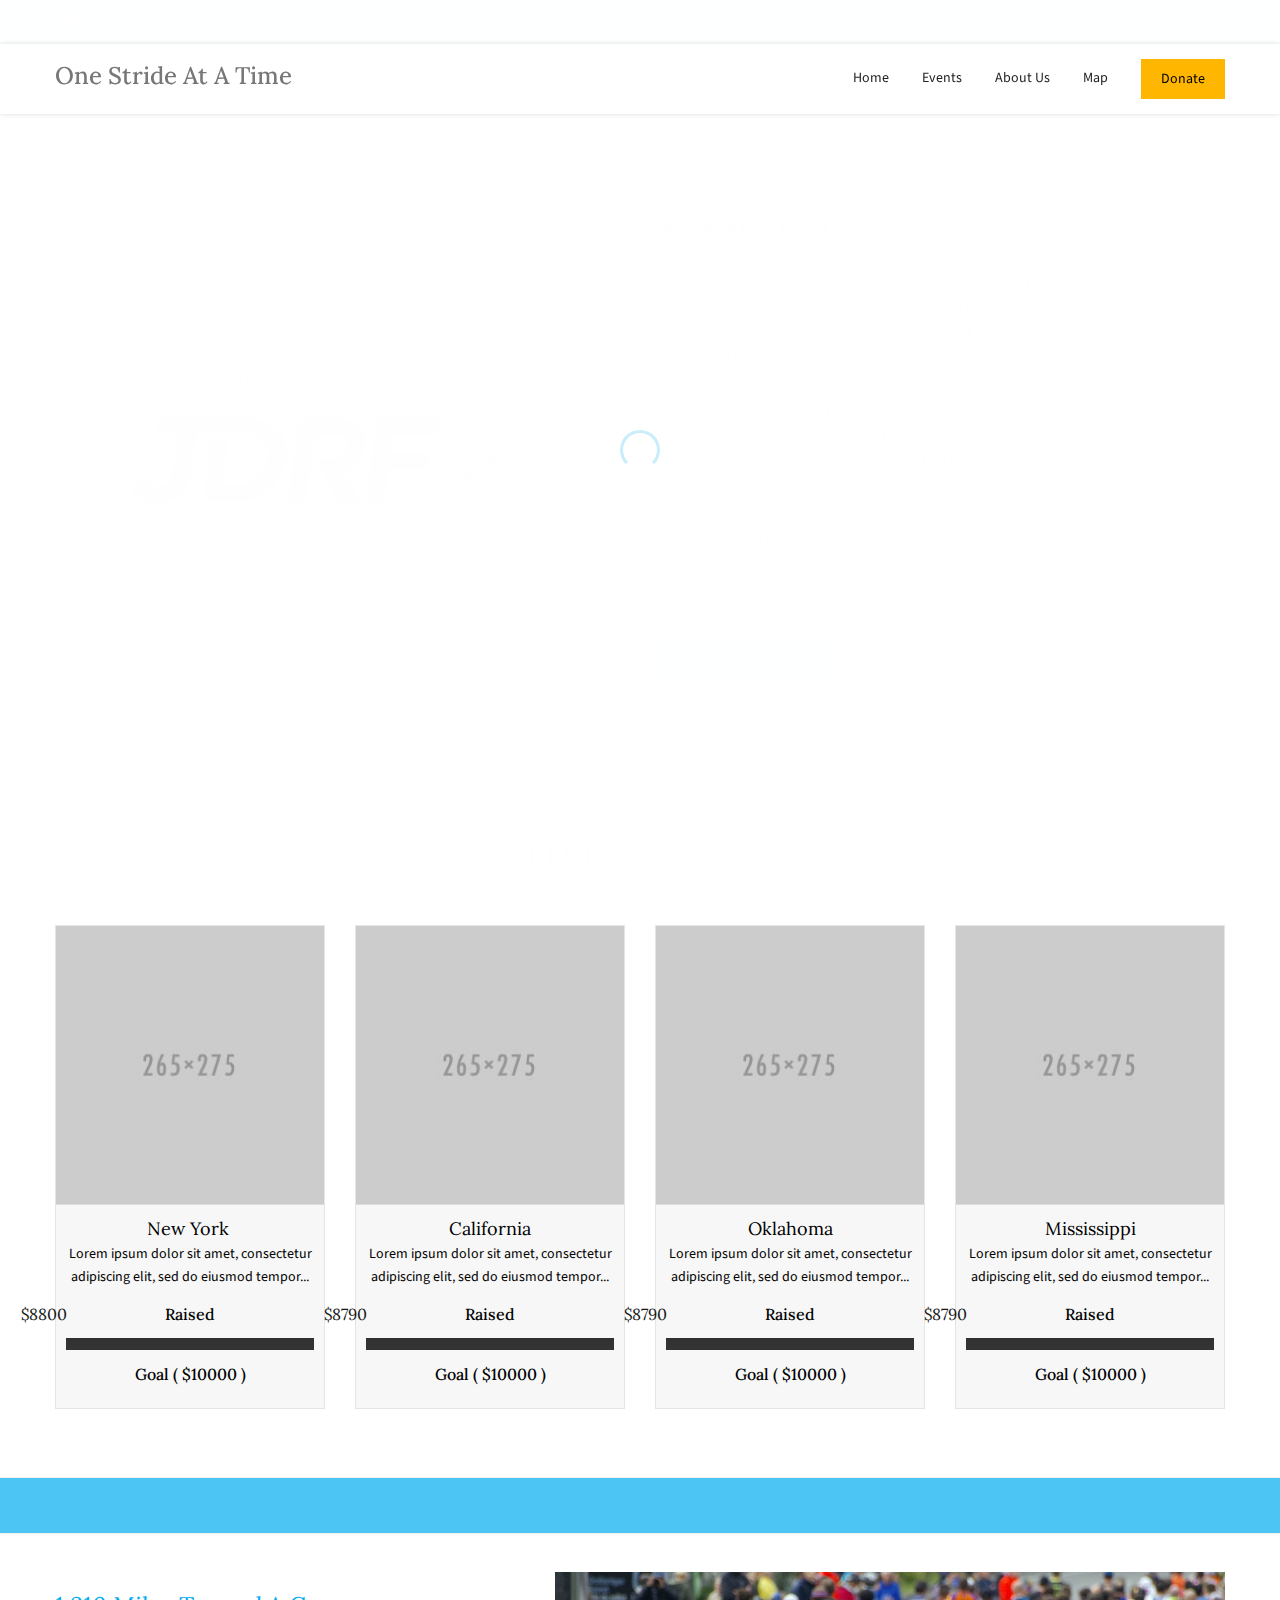
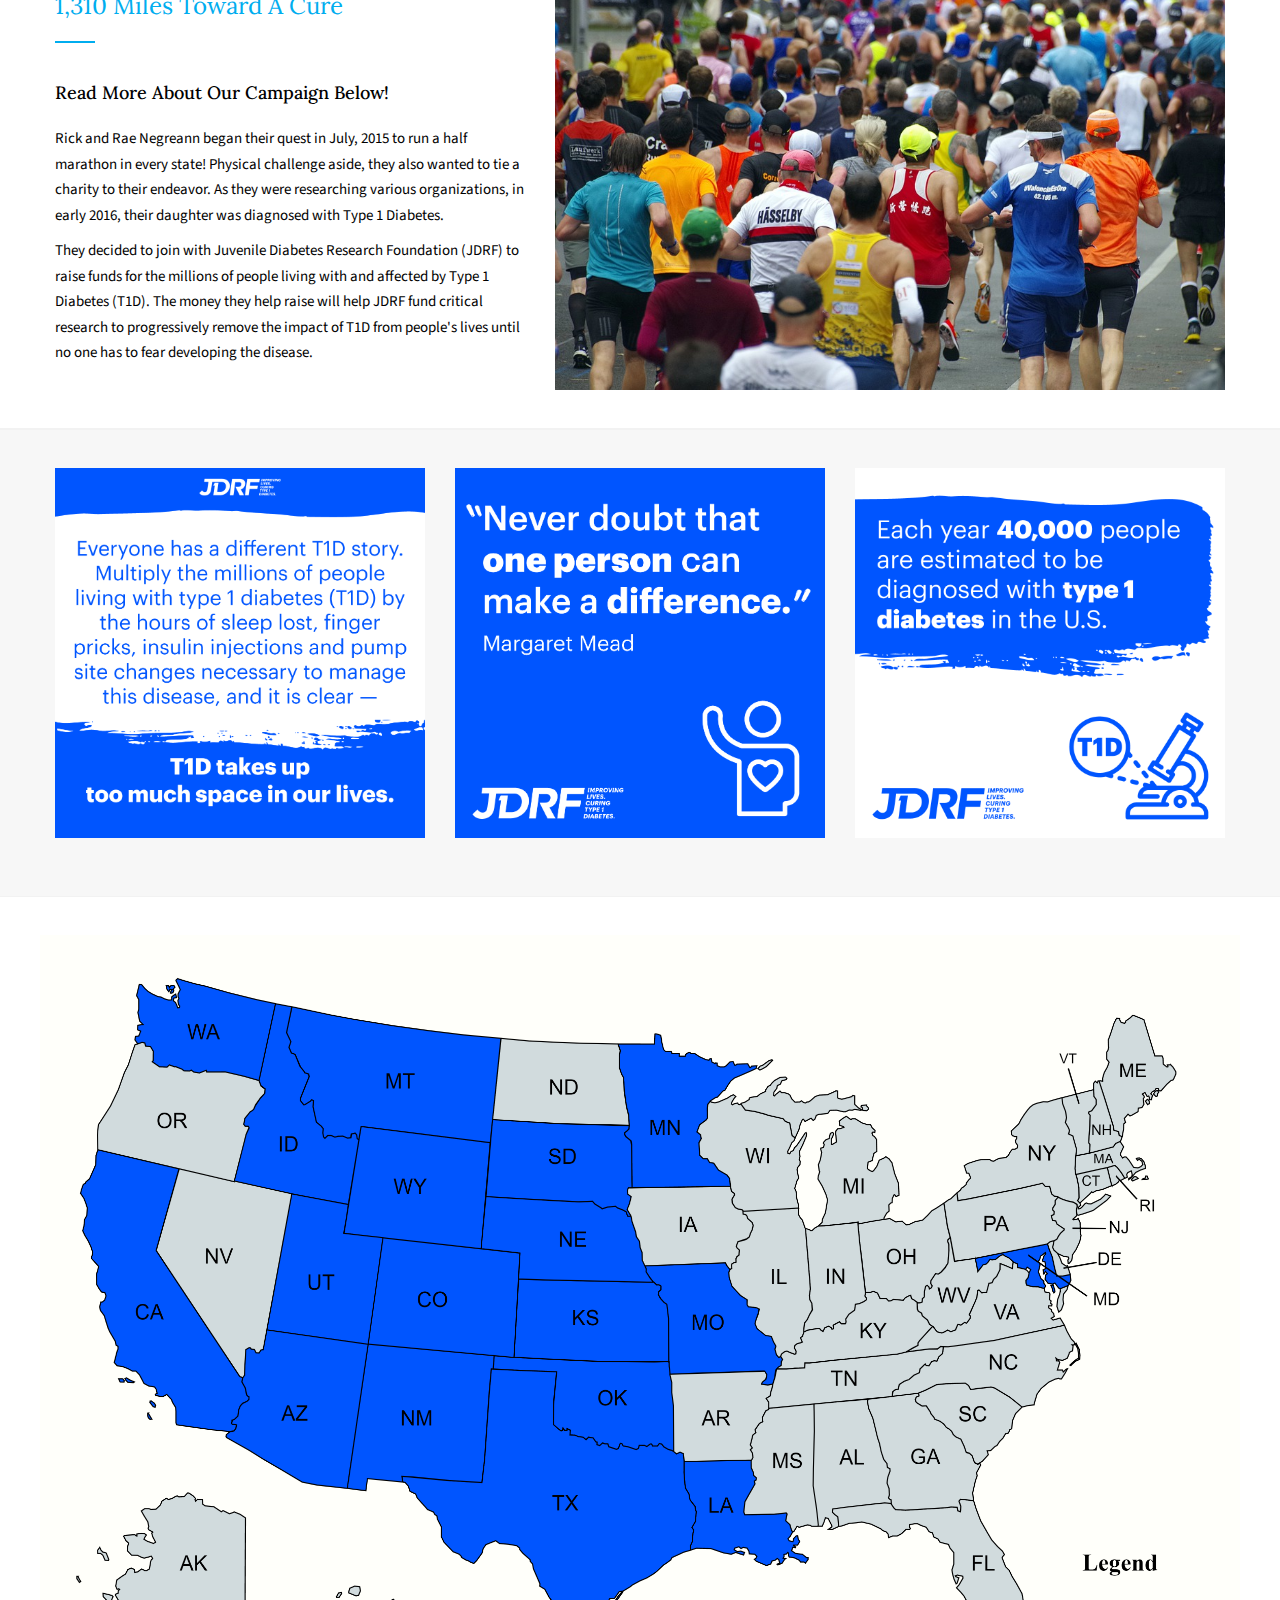
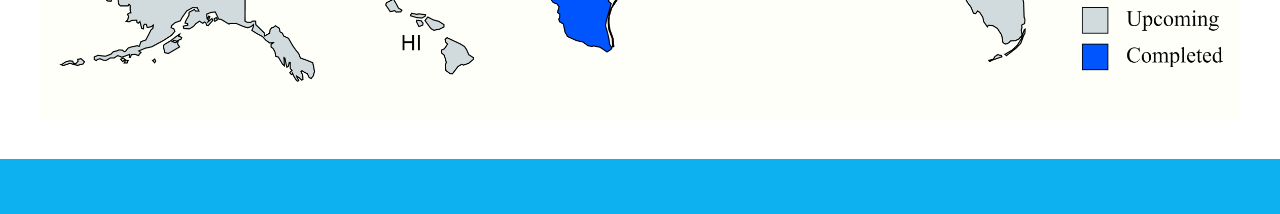
==== commit 17eb4eac: "sdadsa" ====
--- a/index.html
+++ b/index.html
@@ -40,7 +40,7 @@
                         <div class="col-sm-12">
                             <!-- Top Contact -->
                             <div class="top-contact link-hover-black">
-                                <a href="contact@1310milestowardacure.com"> <i class="fa fa-envelope"></i>contact@1310milestowardacure.com</a>
+                                <a href="mailto:contact@1310milestowardacure.com"> <i class="fa fa-envelope"></i>contact@1310milestowardacure.com</a>
                             </div>
                             <!-- Top Social Icon -->
                         </div>
@@ -70,21 +70,21 @@
                                     <div id="topnav" class="navbar-collapse collapse">
                                         <!-- nav -->
                                         <ul class="nav navbar-nav">
-                                            <li>
+                                            <li class="text-center">
                                                 <a href="#update" class="scroll">Home</a>
                                             </li>
-                                            <li>
+                                            <li class="text-center">
                                                 <a href="#events" class="scroll">Events</a>
                                             </li>
-                                            <li>
+                                            <li class="text-center">
                                                 <a href="#about-us" class="scroll">About Us</a>
                                             </li>
-                                            <li>
+                                            <li class="text-center">
                                                 <a href="#map" class="scroll">Map</a>
                                             </li>
                                             <!-- Ends Widgets Block -->
                                             <!-- Header Donate Button -->
-                                            <li class="hidden-767">
+                                            <li class="text-center">
                                                 <a href="https://www2.jdrf.org/site/Donation2?df_id=21304&FR_ID=8504&PROXY_TYPE=20&PROXY_ID=11245962" class="scroll"><span class="btn btn-default-inverse">Donate</span></a>
                                             </li>
                                         </ul>
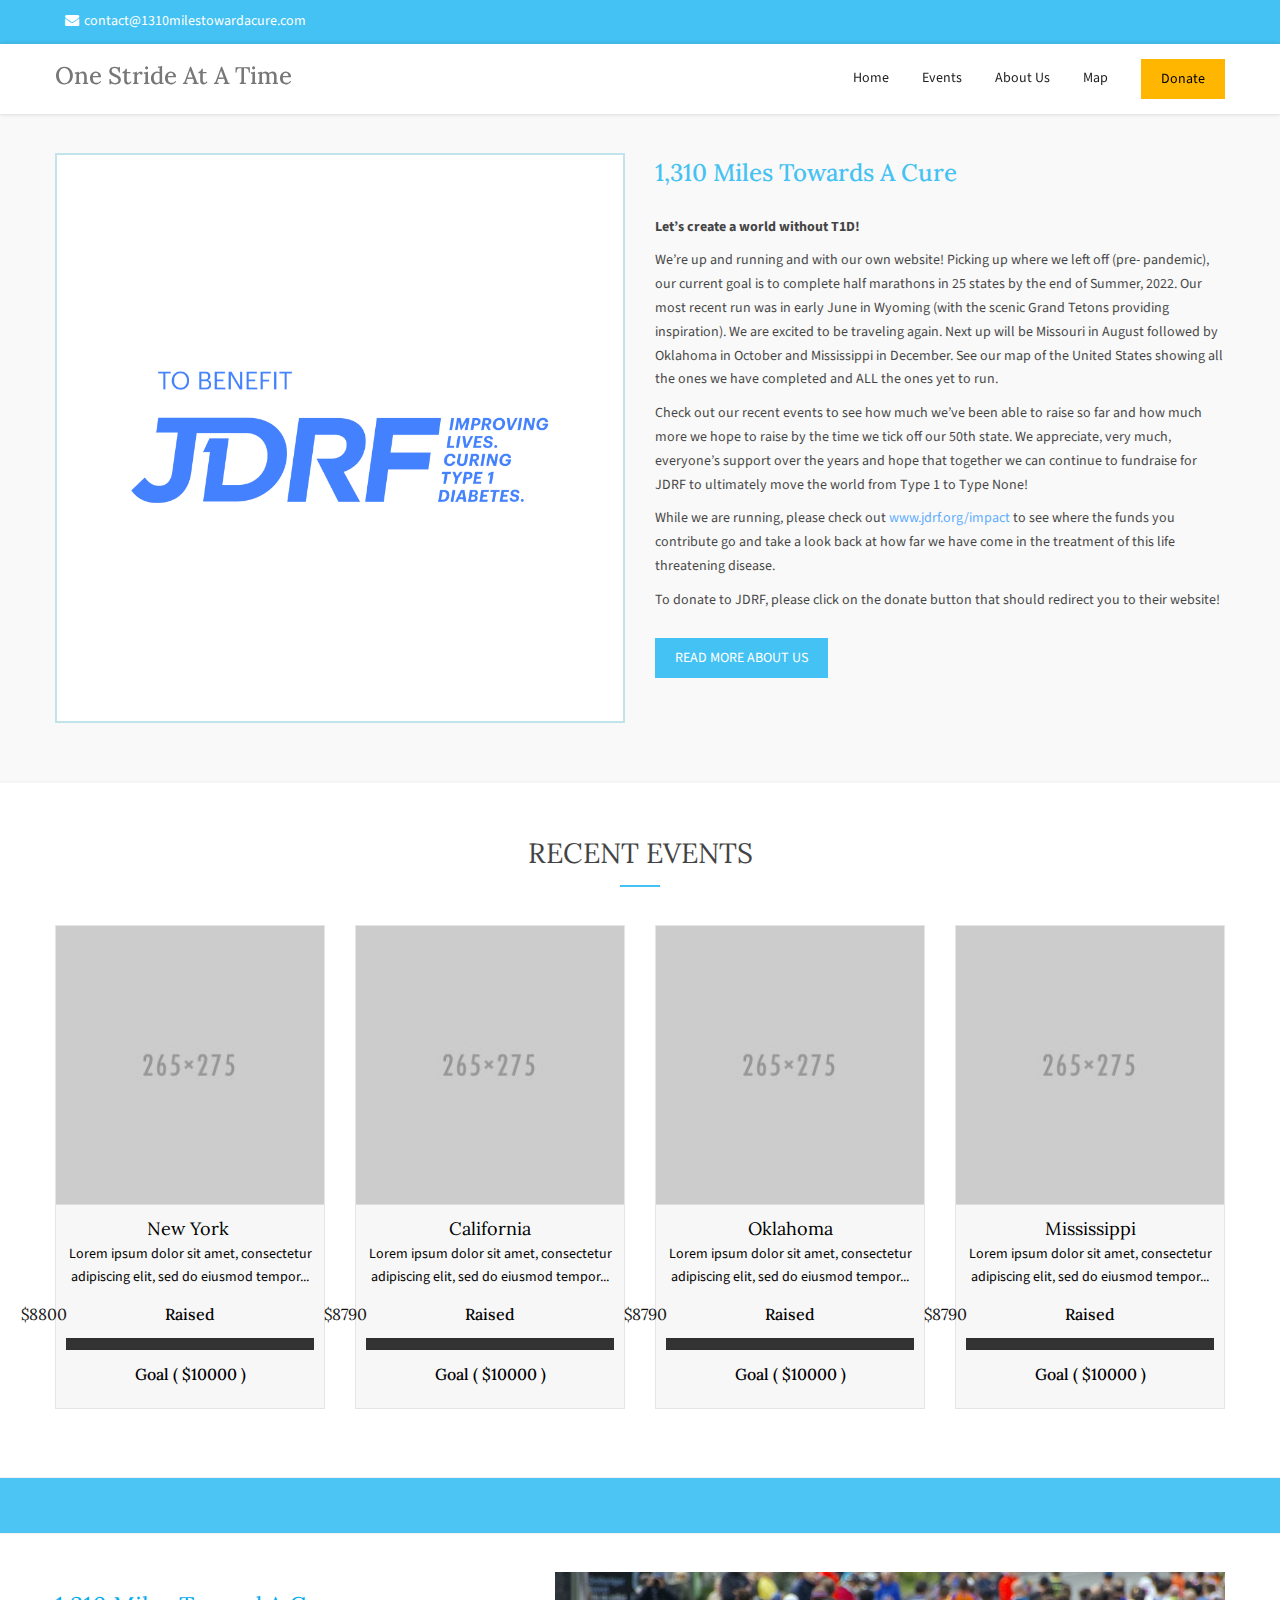
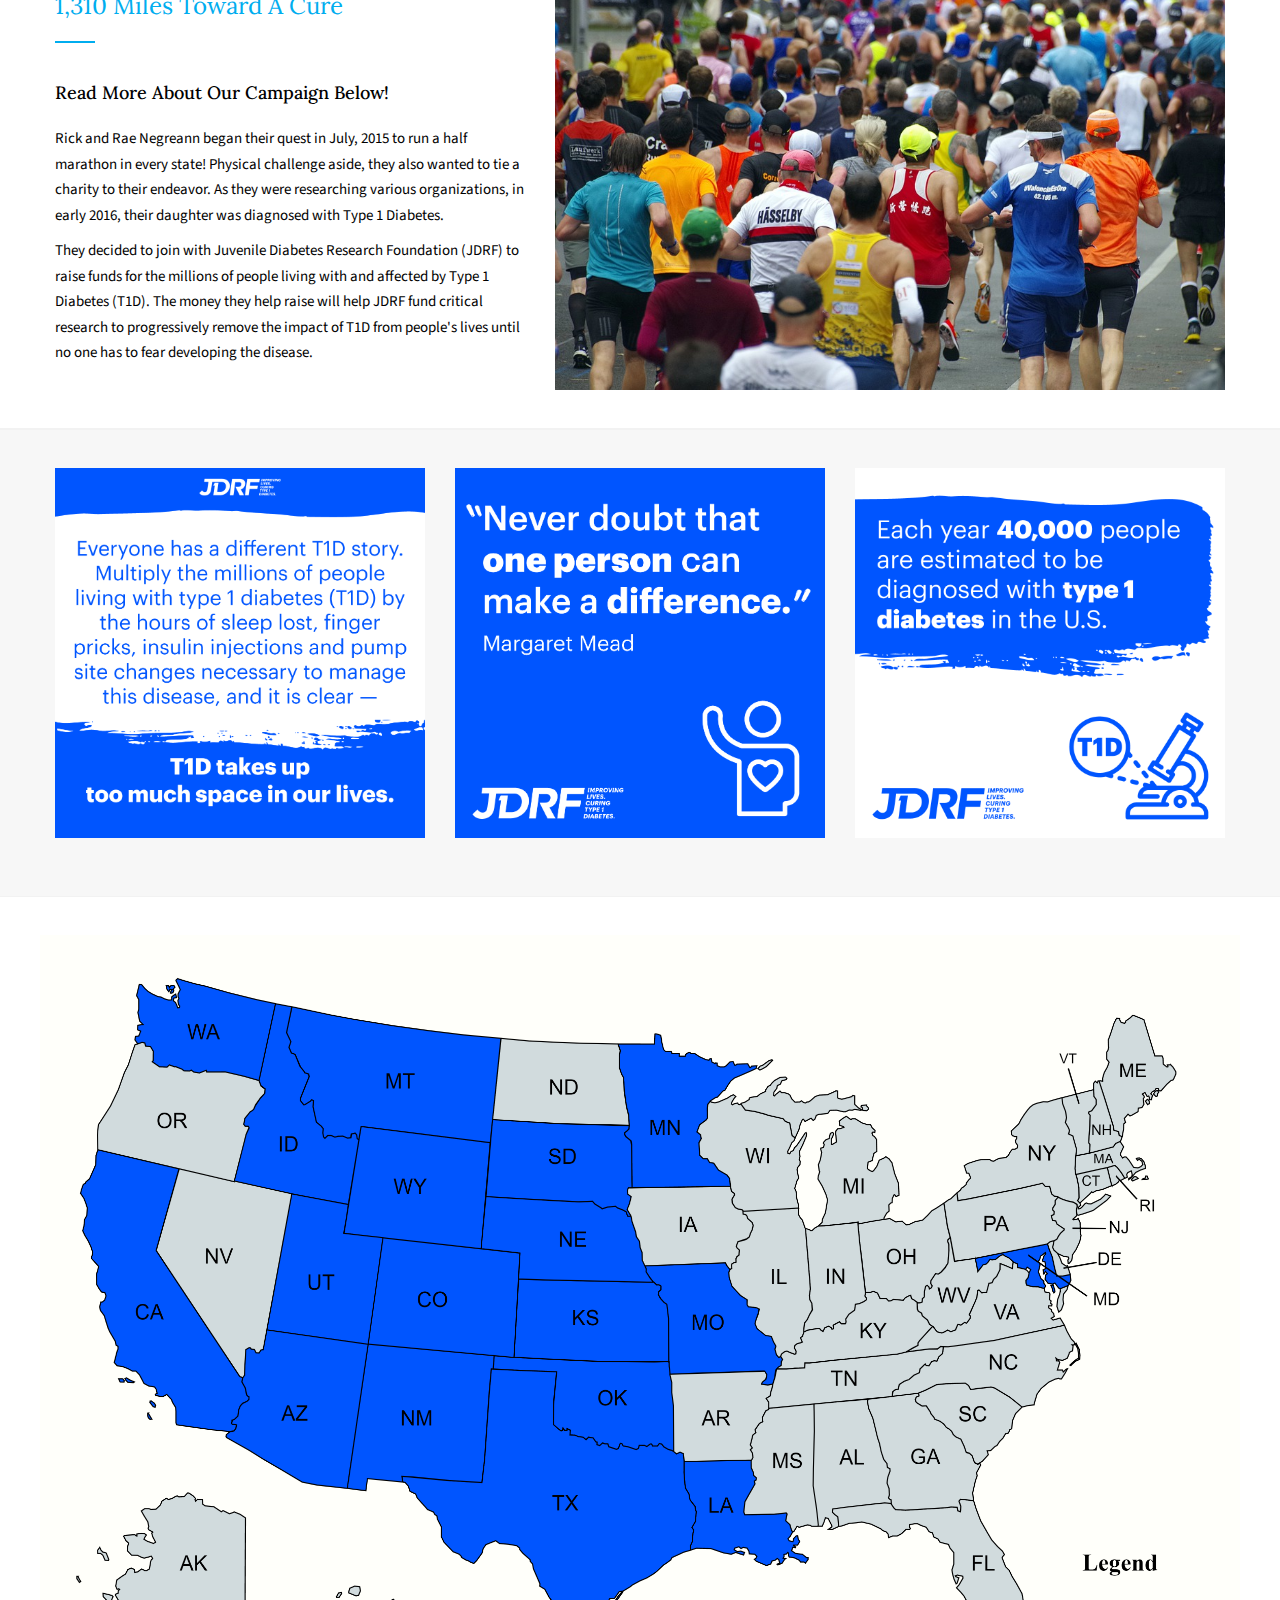
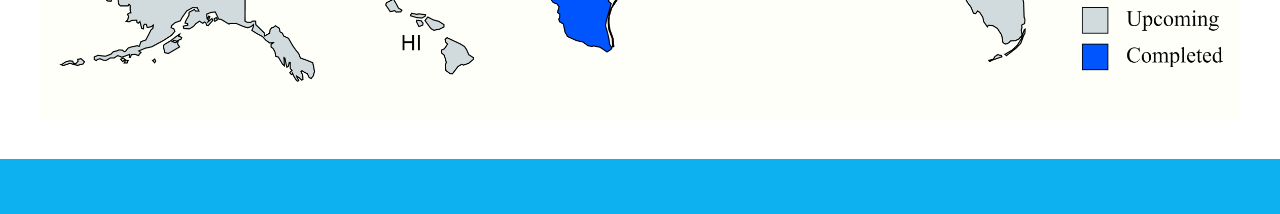
==== commit d37d27b6: "Update index.html" ====
--- a/index.html
+++ b/index.html
@@ -109,7 +109,7 @@
                     <div class="row">
                         <div class="col-md-6 text-center bottom-pad-20">
                             <!-- Image -->
-                            <img style="border:2px solid blue;class=" mg-responsive" width="570" height="355" alt="" src="img/sections/slider/charity-slide1.jpg">
+                            <img style="border:2px solid lightblue;class=" mg-responsive" width="570" height="355" alt="" src="img/sections/slider/charity-slide1.jpg">
                         </div>
                         <div class="col-md-6">
                             <!-- Title -->
@@ -132,7 +132,7 @@
     	While we are running, please check out <a style="color:DodgerBlue" href="https://www.jdrf.org/impact">www.jdrf.org/impact</a> to see where the funds you contribute go and take a look back at how far we have come in the 					treatment of this life threatening disease. </p>
                             <p>To donate to JDRF, please click on the donate button that should redirect you to
 	their website!</p>
-                            <a class="btn btn-default white top-margin-15" target="self" href="#about-us">READ MORE ABOUT US</a>
+                            <a class="btn btn-default white top-margin-15 scroll" href="#about-us">READ MORE ABOUT US</a>
                         </div>
                     </div>
                 </div>
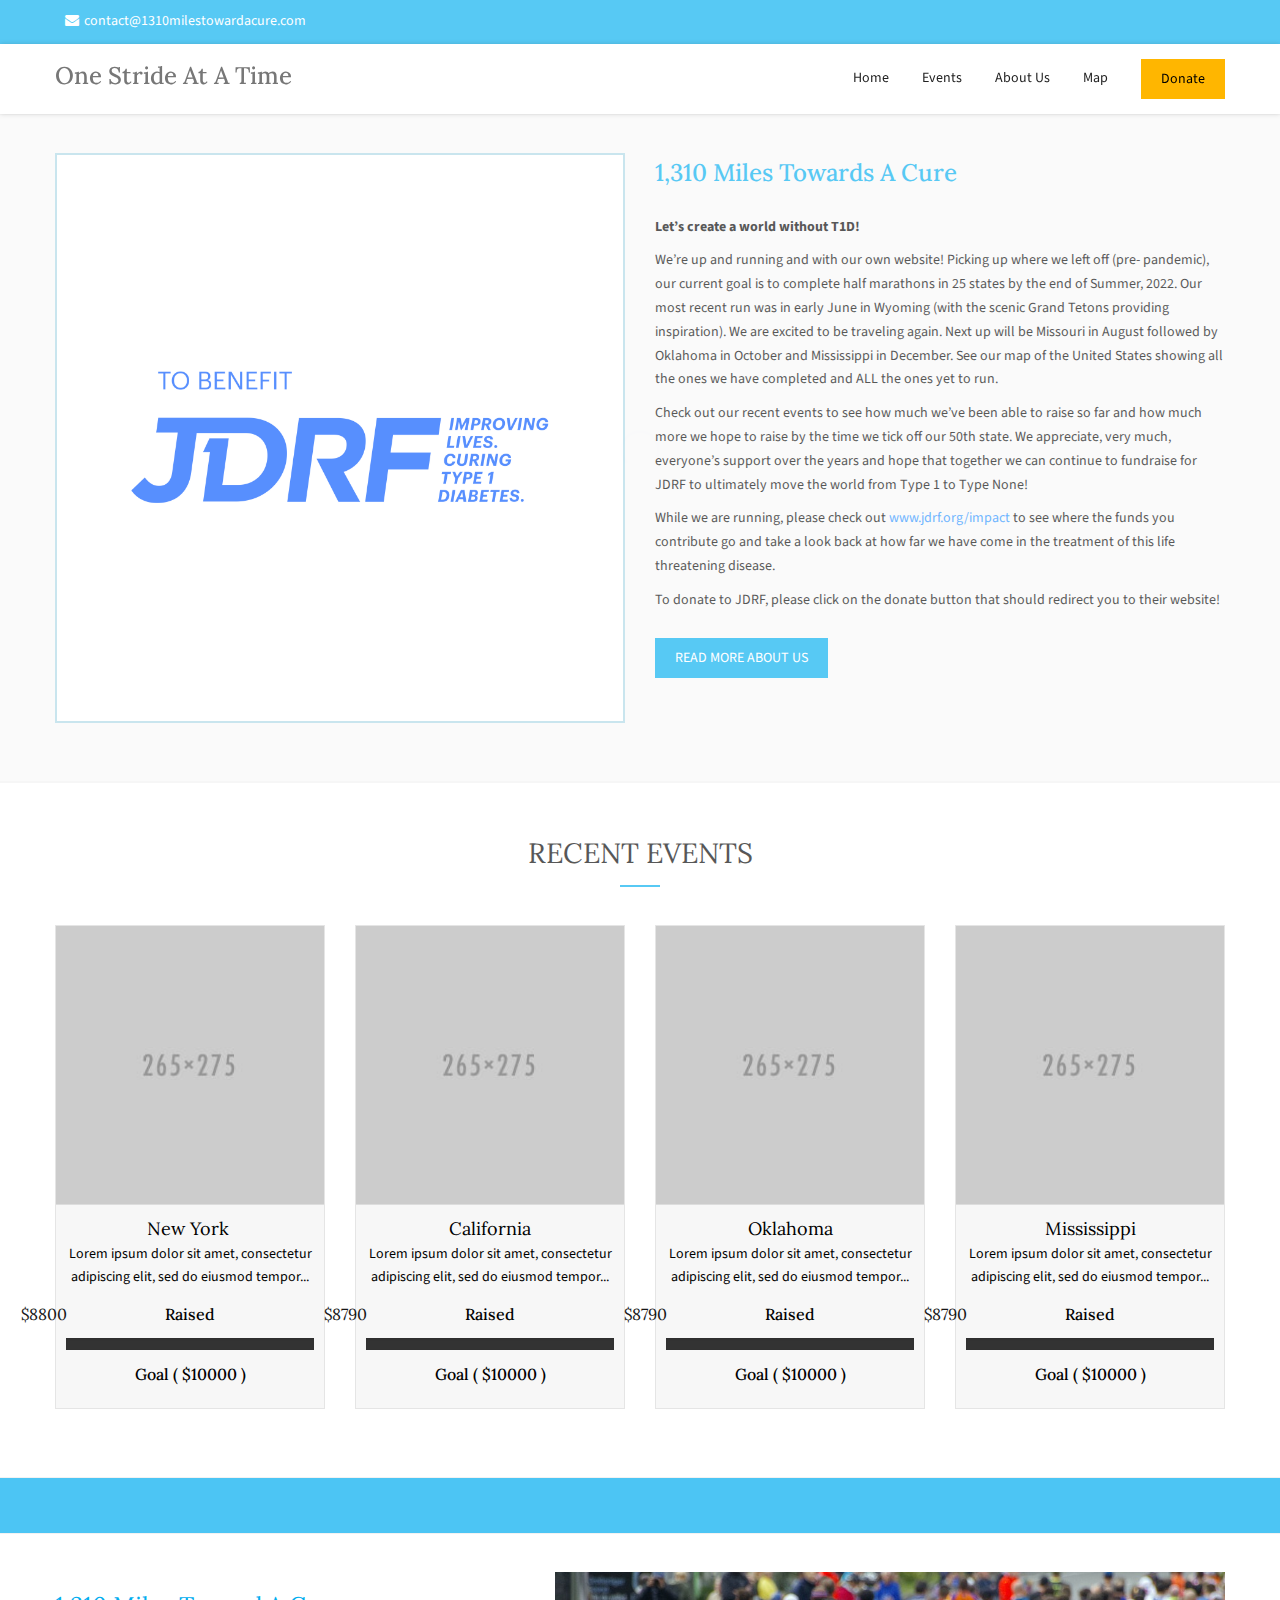
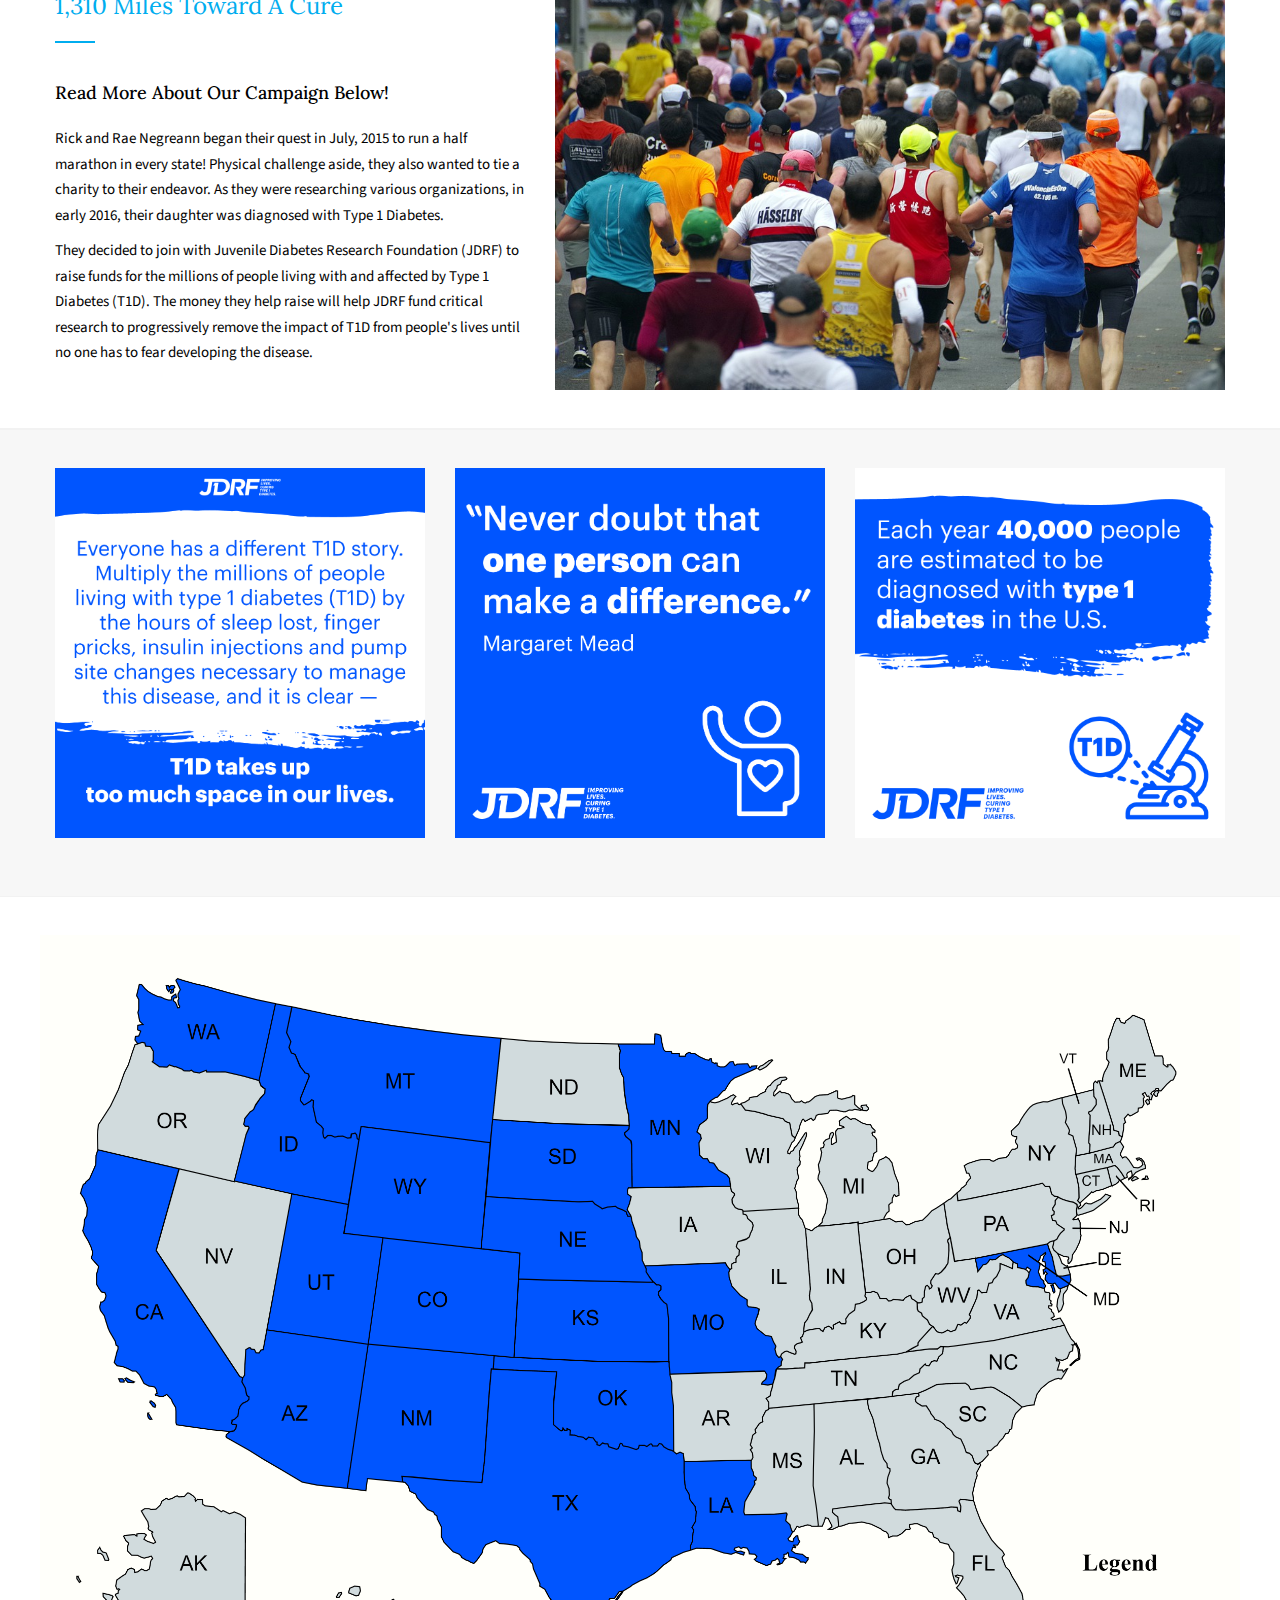
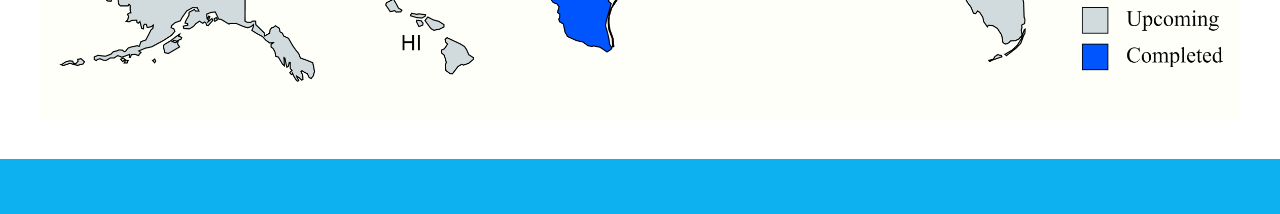
==== commit b75b0f16: "Update index.html" ====
--- a/index.html
+++ b/index.html
@@ -162,7 +162,7 @@
                                     </div>
                                     <h6 class="bottom-margin-10">Goal ( $10000 )</h6>
                                 </div>
-                                <a href="contact.html" class="btn btn-default btn-block">Donate now</a>
+                                <a href="https://www2.jdrf.org/site/Donation2?df_id=21304&FR_ID=8504&PROXY_TYPE=20&PROXY_ID=11245962" class="btn btn-default btn-block">Donate now</a>
                             </div>
                         </div>
                         <!-- Causes -->
@@ -184,7 +184,7 @@
                                     </div>
                                     <h6 class="bottom-margin-10">Goal ( $10000 )</h6>
                                 </div>
-                                <a href="contact.html" class="btn btn-default btn-block">Donate now</a>
+                                <a href="https://www2.jdrf.org/site/Donation2?df_id=21304&FR_ID=8504&PROXY_TYPE=20&PROXY_ID=11245962" class="btn btn-default btn-block">Donate now</a>
                             </div>
                         </div>
                         <!-- Causes -->
@@ -206,7 +206,7 @@
                                     </div>
                                     <h6 class="bottom-margin-10">Goal ( $10000 )</h6>
                                 </div>
-                                <a href="contact.html" class="btn btn-default btn-block">Donate now</a>
+                                <a href="https://www2.jdrf.org/site/Donation2?df_id=21304&FR_ID=8504&PROXY_TYPE=20&PROXY_ID=11245962" class="btn btn-default btn-block">Donate now</a>
                             </div>
                         </div>
                         <!-- Causes -->
@@ -228,7 +228,7 @@
                                     </div>
                                     <h6 class="bottom-margin-10">Goal ( $10000 )</h6>
                                 </div>
-                                <a href="contact.html" class="btn btn-default btn-block">Donate now</a>
+                                <a href="https://www2.jdrf.org/site/Donation2?df_id=21304&FR_ID=8504&PROXY_TYPE=20&PROXY_ID=11245962" class="btn btn-default btn-block">Donate now</a>
                             </div>
                         </div>
                     </div>
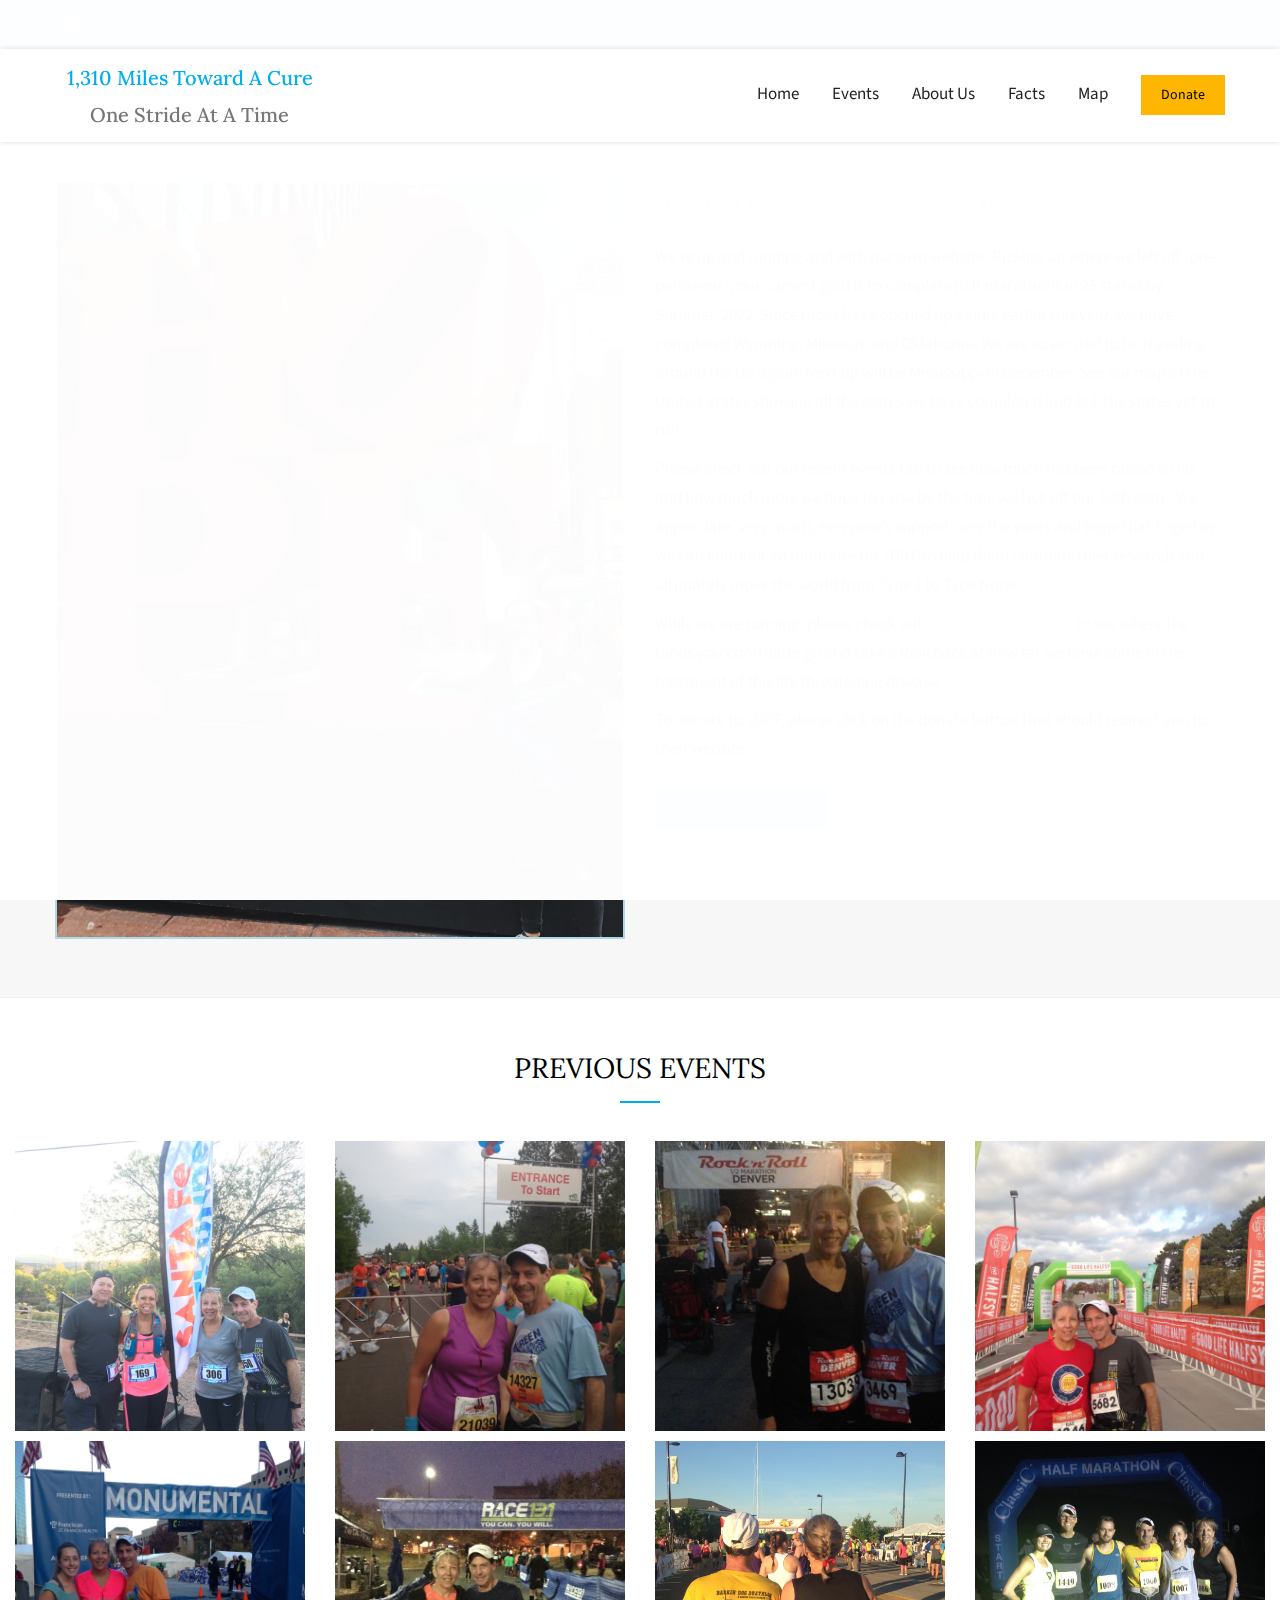
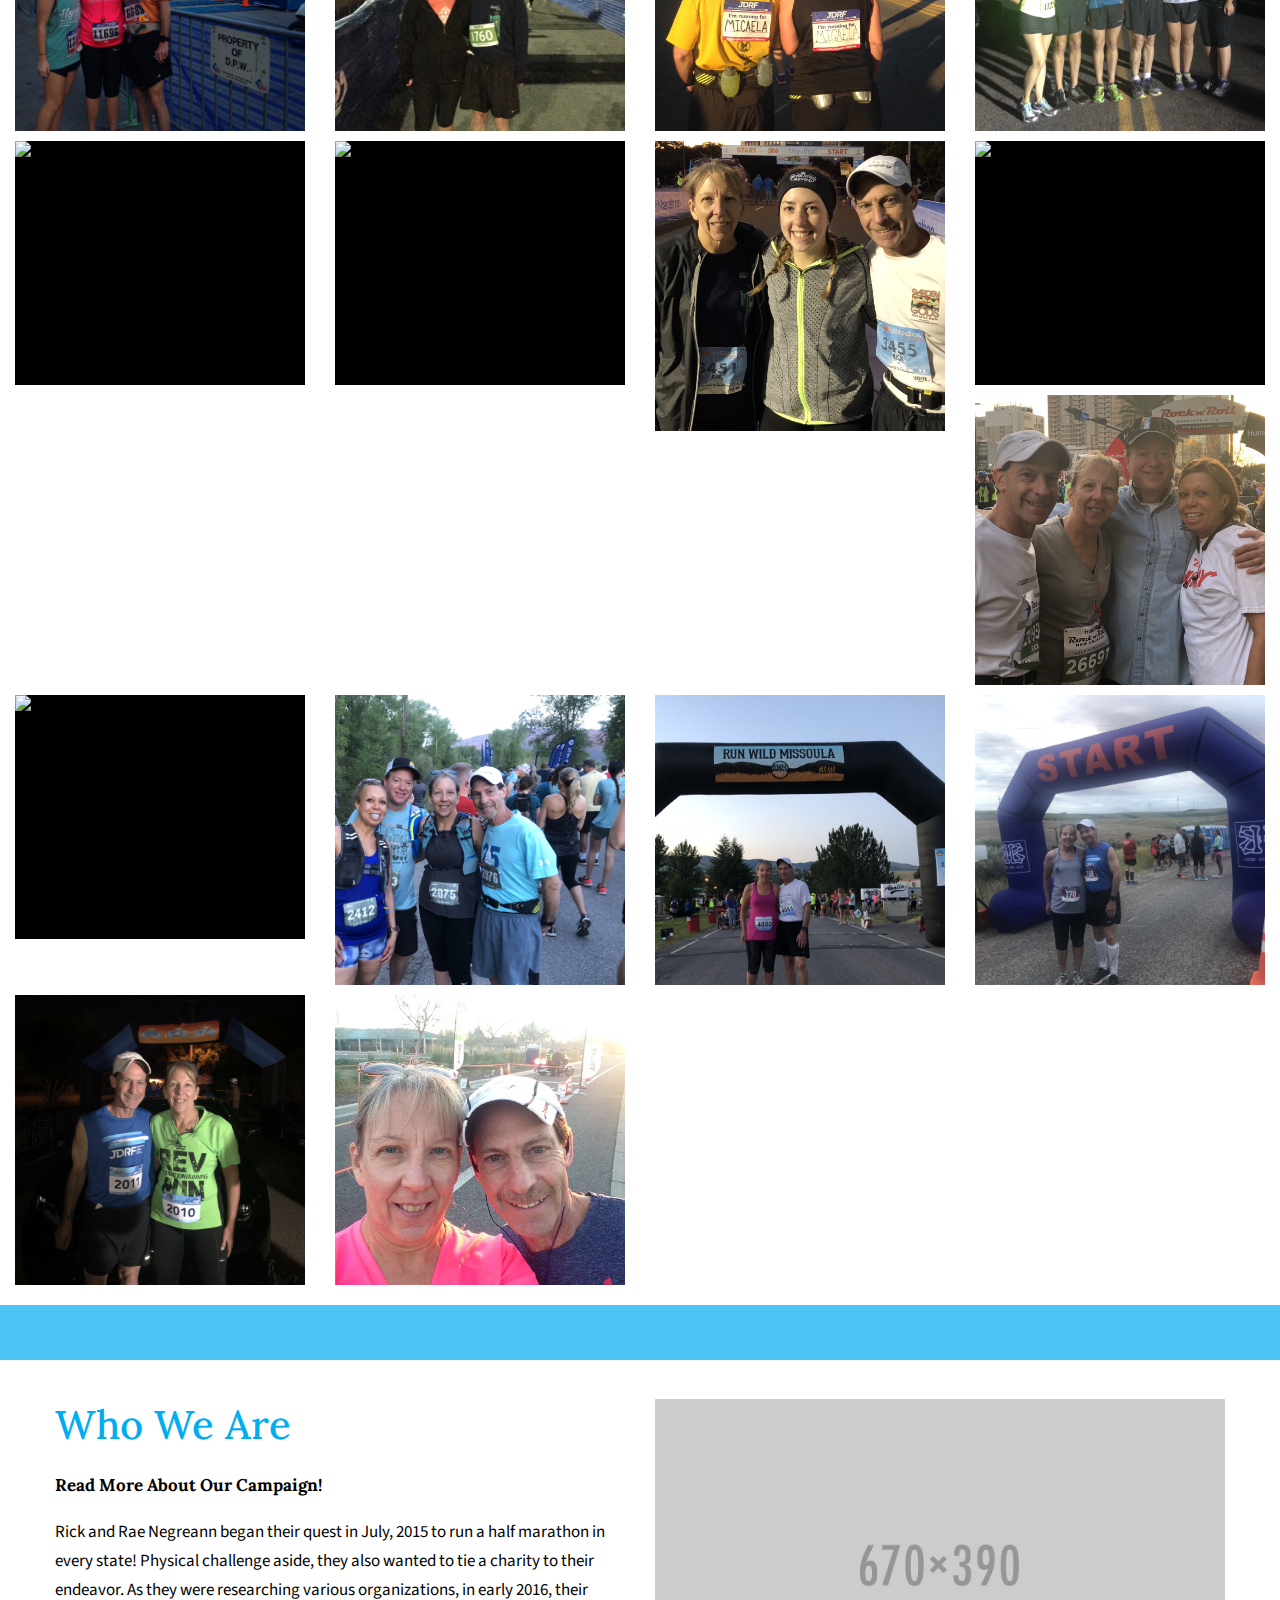
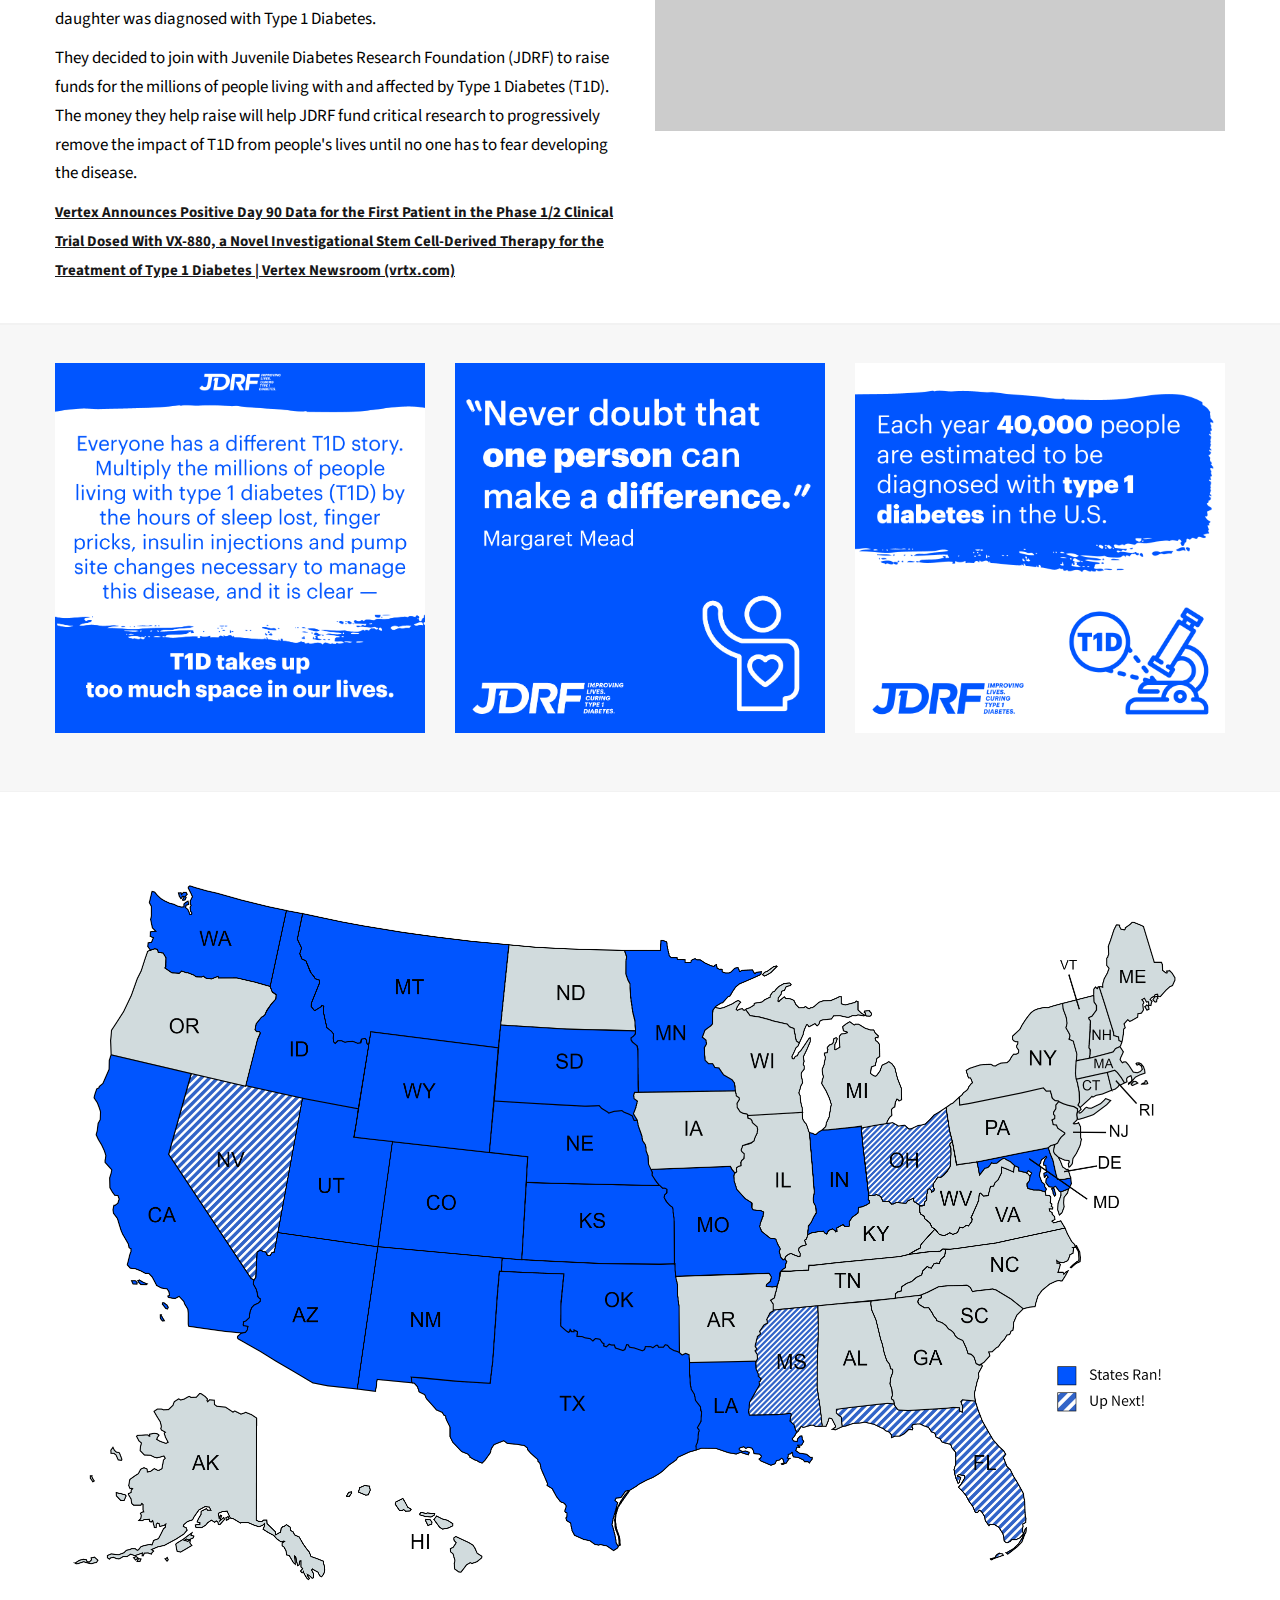
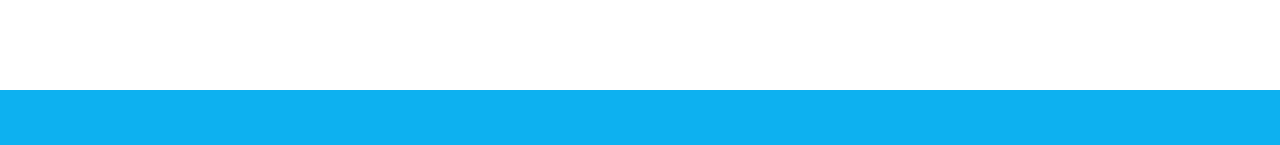
==== commit 592da783: "Alpha 1.0" ====
--- a/index.html
+++ b/index.html
@@ -10,8 +10,8 @@
         <!-- Favicon -->
         <link rel="shortcut icon" href="img/favicon.ico"/>
         <!-- Font -->
-        <link href="https://fonts.googleapis.com/css?family=Lora:400,400i,700,700i" rel="stylesheet">
-        <link href="https://fonts.googleapis.com/css?family=Source+Sans+Pro:300,300i,400,400i,600,600i,700,700i,900,900i" rel="stylesheet">
+        <link href="https://fonts.googleapis.com/css?family=Lora:400,400i,700,700i" rel="stylesheet"/>
+        <link href="https://fonts.googleapis.com/css?family=Source+Sans+Pro:300,300i,400,400i,600,600i,700,700i,900,900i" rel="stylesheet"/>
         <!-- Font Awesome Icons -->
         <link href='css/font-awesome.min.css' rel='stylesheet' type='text/css'/>
         <!-- Bootstrap core CSS -->
@@ -39,8 +39,7 @@
                     <div class="row">
                         <div class="col-sm-12">
                             <!-- Top Contact -->
-                            <div class="top-contact link-hover-black">
-                                <a href="mailto:contact@1310milestowardacure.com"> <i class="fa fa-envelope"></i>contact@1310milestowardacure.com</a>
+                            <div class="top-contact link-hover-black"><a href="mailto:contact@1310milestowardacure.com"> <i class="fa fa-envelope"></i>contact@1310milestowardacure.com</a>
                             </div>
                             <!-- Top Social Icon -->
                         </div>
@@ -54,38 +53,30 @@
                     <div class="navbar navbar-default navbar-bg-light" role="navigation">
                         <div class="container">
                             <div class="row">
-                                <div class="col-md-12">
-                                    <div class="navbar-header">
+                                <div class="col-md-12" style="display: flex; justify-content: space-between; align-items: center; flex-wrap: wrap;">
+                                    <div class="navbar-header" style="margin-left: 1%;">
                                         <!-- Button For Responsive toggle -->
-                                        <!-- Logo -->
-                                        <a class="navbar-brand" href="index.html"> <h4 style="margin-top: auto; margin-bottom: auto;">One Stride At A Time</h4> </a>
-                                        <button type="button" class="navbar-toggle" data-toggle="collapse" data-target=".navbar-collapse">
-                                            <span class="sr-only">Toggle navigation</span>
-                                            <span class="icon-bar"></span>
-                                            <span class="icon-bar"></span>
-                                            <span class="icon-bar"></span>
-                                        </button>
+                                        <!-- Logo --><a class="navbar-brand" href="index.html" style="flex-direction: column; align-items: center; display: flex;"> <h4 class="title text-color" style="margin-top: auto; margin-bottom: auto;">1,310 Miles Toward A Cure</h4><h4 class="title">One Stride At A Time</h4> </a>
                                     </div>
                                     <!-- Navbar Collapse -->
+                                    <button type="button" class="navbar-toggle" data-toggle="collapse" data-target=".navbar-collapse"><span class="sr-only">Toggle navigation</span><span class="icon-bar"></span><span class="icon-bar"></span><span class="icon-bar"></span>
+                                    </button>
                                     <div id="topnav" class="navbar-collapse collapse">
                                         <!-- nav -->
                                         <ul class="nav navbar-nav">
-                                            <li class="text-center">
-                                                <a href="#update" class="scroll">Home</a>
-                                            </li>
-                                            <li class="text-center">
-                                                <a href="#events" class="scroll">Events</a>
-                                            </li>
-                                            <li class="text-center">
-                                                <a href="#about-us" class="scroll">About Us</a>
-                                            </li>
-                                            <li class="text-center">
-                                                <a href="#map" class="scroll">Map</a>
+                                            <li class="text-center"><a href="#update" class="scroll">Home</a>
+                                            </li>
+                                            <li class="text-center"><a href="#events" class="scroll">Events</a>
+                                            </li>
+                                            <li class="text-center"><a href="#about-us" class="scroll">About Us</a>
+                                            </li>
+                                            <li class="text-center"><a href="#facts" class="scroll">Facts</a>
+                                            </li>
+                                            <li class="text-center"><a href="#map" class="scroll">Map</a>
                                             </li>
                                             <!-- Ends Widgets Block -->
                                             <!-- Header Donate Button -->
-                                            <li class="text-center">
-                                                <a href="https://www2.jdrf.org/site/Donation2?df_id=21304&FR_ID=8504&PROXY_TYPE=20&PROXY_ID=11245962" class="scroll"><span class="btn btn-default-inverse">Donate</span></a>
+                                            <li class="text-center"><a target="_blank" rel="noopener noreferrer" href="https://www2.jdrf.org/site/Donation2?df_id=21304&FR_ID=8504&PROXY_TYPE=20&PROXY_ID=11245962" class="scroll"><span class="btn btn-default-inverse">Donate</span></a>
                                             </li>
                                         </ul>
                                         <!-- Right nav -->
@@ -109,158 +100,284 @@
                     <div class="row">
                         <div class="col-md-6 text-center bottom-pad-20">
                             <!-- Image -->
-                            <img style="border:2px solid lightblue;class=" mg-responsive" width="570" height="355" alt="" src="img/sections/slider/charity-slide1.jpg">
+                            <img style="border:2px solid lightblue;class=" mg-responsive" width="570" height="355" alt="" src="img/hope.jpg" "/>
                         </div>
                         <div class="col-md-6">
                             <!-- Title -->
-                            <h4 class="title text-color">1,310 Miles Towards A Cure</h4>
+                            <h4 class="title text-color">Help us create a world without T1D!</h4>
                             <!-- Content -->
-                            <p><b>Let’s create a world without T1D!</b></p>
-                            <p>We&rsquo;re up and running and with our own website! Picking up where we left off (pre-
-    pandemic), our current goal is to complete half marathons in 25 states by the end
-    of Summer, 2022. Our most recent run was in early June in Wyoming (with the
-    scenic Grand Tetons providing inspiration). We are excited to be traveling again.
-    Next up will be Missouri in August followed by Oklahoma in October and Mississippi
-    in December. See our map of the United States showing all the ones we have
-    completed and ALL the ones yet to run. </p>
-                            <p>Check out our recent events to see how much we&rsquo;ve been able to raise so far and how much
-    more we hope to raise by the time we tick off our 50th state. We appreciate, very
-    much, everyone&rsquo;s support over the years and hope that together we can continue to
-    fundraise for JDRF to ultimately move
-    the world from Type 1 to Type None!     </p>
+                            <p>We’re up and running and with our own website! Picking up where we left off (pre-pandemic), our current goal is to complete half marathons in 25 states by Summer, 2022. Since races have opened up again, earlier this year, we have completed Wyoming, Missouri, and Oklahoma. We are so excited to be traveling around the US again. Next up will be Mississippi in December. See our map of the United States showing all the states we have completed and ALL the states yet to run.</p>
+                            <p>Please check out our recent events tab to see how much has been raised so far and how much more we hope to raise by the time we tick off our 50th state. We appreciate, very much, everyone’s support over the years and hope that together we can continue to fundraise for JDRF to help them continue their research and ultimately move the world from Type 1 to Type None!</p>
                             <p>
     	While we are running, please check out <a style="color:DodgerBlue" href="https://www.jdrf.org/impact">www.jdrf.org/impact</a> to see where the funds you contribute go and take a look back at how far we have come in the 					treatment of this life threatening disease. </p>
                             <p>To donate to JDRF, please click on the donate button that should redirect you to
-	their website!</p>
-                            <a class="btn btn-default white top-margin-15 scroll" href="#about-us">READ MORE ABOUT US</a>
-                        </div>
-                    </div>
-                </div>
-            </section>
-            <section id="events" class="page-section border-tb">
-                <div class="container">
+	their website!</p><a class="btn btn-default white top-margin-15 scroll" href="#about-us">READ MORE ABOUT US</a>
+                        </div>
+                    </div>
+                </div>
+            </section>
+            <section id="events" class="page-section bottom-pad-0">
+                <div class="container work-section">
                     <div class="section-title">
                         <!-- Heading -->
-                        <h2 class="title">RECENT EVENTS</h2>
-                    </div>
-                    <div class="row shop">
-                        <div class="col-sm-6 col-md-3 col-lg-3">
-                            <!-- Causes grid-->
-                            <div class="product-item bakery">
-                                <div class="product-img">
-                                    <img src="img/sections/causes/causes-5.jpg" alt="" width="265" height="276"/>
-                                </div>
-                                <!-- Causes details-->
-                                <div class="product-details">
-                                    <h5>New York&nbsp;</h5>
-                                    <p>Lorem ipsum dolor sit amet, consectetur adipiscing elit, sed do eiusmod tempor...</p>
-                                    <h6 class="bottom-margin-10">Raised</h6>
-                                    <div class="progress">
-                                        <div data-percentage="80" aria-valuemax="100" aria-valuemin="0" aria-valuenow="80" role="progressbar" class="progress-bar">
-                                            <h6 class="progress-label">$8800</h6>
-                                        </div>
-                                    </div>
-                                    <h6 class="bottom-margin-10">Goal ( $10000 )</h6>
-                                </div>
-                                <a href="https://www2.jdrf.org/site/Donation2?df_id=21304&FR_ID=8504&PROXY_TYPE=20&PROXY_ID=11245962" class="btn btn-default btn-block">Donate now</a>
-                            </div>
-                        </div>
-                        <!-- Causes -->
-                        <div class="col-sm-6 col-md-3 col-lg-3">
-                            <!-- Causes grid-->
-                            <div class="product-item bakery">
-                                <div class="product-img">
-                                    <img src="img/sections/causes/causes-8.jpg" alt="" width="265" height="276"/>
-                                </div>
-                                <!-- Causes details-->
-                                <div class="product-details">
-                                    <h5>California</h5>
-                                    <p>Lorem ipsum dolor sit amet, consectetur adipiscing elit, sed do eiusmod tempor...</p>
-                                    <h6 class="bottom-margin-10">Raised</h6>
-                                    <div class="progress">
-                                        <div data-percentage="80" aria-valuemax="100" aria-valuemin="0" aria-valuenow="80" role="progressbar" class="progress-bar">
-                                            <h6 class="progress-label">$8790</h6>
-                                        </div>
-                                    </div>
-                                    <h6 class="bottom-margin-10">Goal ( $10000 )</h6>
-                                </div>
-                                <a href="https://www2.jdrf.org/site/Donation2?df_id=21304&FR_ID=8504&PROXY_TYPE=20&PROXY_ID=11245962" class="btn btn-default btn-block">Donate now</a>
-                            </div>
-                        </div>
-                        <!-- Causes -->
-                        <div class="col-sm-6 col-md-3 col-lg-3">
-                            <!-- Causes grid-->
-                            <div class="product-item bakery">
-                                <div class="product-img">
-                                    <img src="img/sections/causes/causes-6.jpg" alt="" width="265" height="276"/>
-                                </div>
-                                <!-- Causes details-->
-                                <div class="product-details">
-                                    <h5>Oklahoma</h5>
-                                    <p>Lorem ipsum dolor sit amet, consectetur adipiscing elit, sed do eiusmod tempor...</p>
-                                    <h6 class="bottom-margin-10">Raised</h6>
-                                    <div class="progress">
-                                        <div data-percentage="80" aria-valuemax="100" aria-valuemin="0" aria-valuenow="80" role="progressbar" class="progress-bar">
-                                            <h6 class="progress-label">$8790</h6>
-                                        </div>
-                                    </div>
-                                    <h6 class="bottom-margin-10">Goal ( $10000 )</h6>
-                                </div>
-                                <a href="https://www2.jdrf.org/site/Donation2?df_id=21304&FR_ID=8504&PROXY_TYPE=20&PROXY_ID=11245962" class="btn btn-default btn-block">Donate now</a>
-                            </div>
-                        </div>
-                        <!-- Causes -->
-                        <div class="col-sm-6 col-md-3 col-lg-3">
-                            <!-- Causes grid-->
-                            <div class="product-item bakery">
-                                <div class="product-img">
-                                    <img src="img/sections/causes/causes-7.jpg" alt="" width="265" height="276"/>
-                                </div>
-                                <!-- Causes details-->
-                                <div class="product-details">
-                                    <h5>Mississippi</h5>
-                                    <p>Lorem ipsum dolor sit amet, consectetur adipiscing elit, sed do eiusmod tempor...</p>
-                                    <h6 class="bottom-margin-10">Raised</h6>
-                                    <div class="progress">
-                                        <div data-percentage="80" aria-valuemax="100" aria-valuemin="0" aria-valuenow="80" role="progressbar" class="progress-bar">
-                                            <h6 class="progress-label">$8790</h6>
-                                        </div>
-                                    </div>
-                                    <h6 class="bottom-margin-10">Goal ( $10000 )</h6>
-                                </div>
-                                <a href="https://www2.jdrf.org/site/Donation2?df_id=21304&FR_ID=8504&PROXY_TYPE=20&PROXY_ID=11245962" class="btn btn-default btn-block">Donate now</a>
-                            </div>
-                        </div>
-                    </div>
-                </div>
-            </section>
-            <section id="border1" class="page-section tb-pad-80">
+                        <h2 class="title">Previous events</h2>
+                    </div>
+                    <div id="options" class="filter-menu">
+</div>
+                </div>
+                <!-- filter -->
+                <div id="container" class="portfolio-grid">
+                    <!-- Item 1 -->
+                    <div class="col-md-3 col-sm-6 col-xs-12 grids mix" style="margin-bottom: 10px;">
+                        <div class="grid">
+                            <img src="img/sections/portfolio/gallery-1.jpg" width="317" height="267" alt="Recent Work" class="border-color img-responsive"/>
+                            <div class="figcaption">
+                                <div class="caption-block">
+                                    <h4>New Mexico</h4>
+                                </div>
+                                <!-- Image Popup-->
+                            </div>
+                        </div>
+                    </div>
+                    <!-- Item 1 Ends-->
+                    <!-- Item 2 -->
+                    <div class="grids col-xs-12 col-sm-6 col-md-3 mix all charity" style="margin-bottom: 10px;">
+                        <div class="grid">
+                            <img src="img/sections/portfolio/gallery-2.jpg" width="317" height="267" alt="Recent Work" class="img-responsive"/>
+                            <div class="figcaption">
+                                <div class="caption-block">
+                                    <h4>Minnesota</h4>
+                                </div>
+                                <!-- Image Popup-->
+                            </div>
+                        </div>
+                    </div>
+                    <!-- Item 2 Ends-->
+                    <!-- Item 3 -->
+                    <div class="grids col-xs-12 col-sm-6 col-md-3 mix all charity" style="margin-bottom: 10px;">
+                        <div class="grid">
+                            <img src="img/sections/portfolio/gallery-3.jpg" width="317" height="267" alt="Recent Work" class="img-responsive"/>
+                            <div class="figcaption">
+                                <div class="caption-block">
+                                    <h4>Colorado</h4>
+                                </div>
+                                <!-- Image Popup-->
+                            </div>
+                        </div>
+                    </div>
+                    <!-- Item 3 Ends-->
+                    <!-- Item 4 -->
+                    <div class="grids col-xs-12 col-sm-6 col-md-3 mix all child" style="margin-bottom: 10px;">
+                        <div class="grid">
+                            <img src="img/sections/portfolio/gallery-4.jpg" width="317" height="267" alt="Recent Work" class="img-responsive"/>
+                            <div class="figcaption">
+                                <div class="caption-block">
+                                    <h4>Nebraska</h4>
+                                </div>
+                                <!-- Image Popup-->
+                            </div>
+                        </div>
+                    </div>
+                    <!-- Item 4 Ends-->
+                    <!-- Item 5 -->
+                    <div class="grids col-xs-12 col-sm-6 col-md-3 mix all nature charity" style="margin-bottom: 10px;">
+                        <div class="grid">
+                            <img src="img/sections/portfolio/gallery-5.jpg" width="317" height="267" alt="Recent Work" class="img-responsive"/>
+                            <div class="figcaption">
+                                <div class="caption-block">
+                                    <h4>Indiana</h4>
+                                </div>
+                                <!-- Image Popup-->
+                            </div>
+                        </div>
+                    </div>
+                    <!-- Item 5 Ends-->
+                    <!-- Item 6 -->
+                    <div class="grids col-xs-12 col-sm-6 col-md-3 mix all child nature" style="margin-bottom: 10px;">
+                        <div class="grid">
+                            <img src="img/sections/portfolio/gallery-6.jpg" width="317" height="267" alt="Recent Work" class="img-responsive"/>
+                            <div class="figcaption">
+                                <div class="caption-block">
+                                    <h4>Maryland</h4>
+                                </div>
+                                <!-- Image Popup-->
+                            </div>
+                        </div>
+                    </div>
+                    <!-- Item 6 Ends-->
+                    <!-- Item 7 -->
+                    <div class="grids col-xs-12 col-sm-6 col-md-3 mix all charity nature" style="margin-bottom: 10px;">
+                        <div class="grid">
+                            <img src="img/sections/portfolio/gallery-7.jpg" width="317" height="267" alt="Recent Work" class="img-responsive"/>
+                            <div class="figcaption">
+                                <div class="caption-block">
+                                    <h4>Kansas</h4>
+                                </div>
+                                <!-- Image Popup-->
+                            </div>
+                        </div>
+                    </div>
+                    <!-- Item 7 Ends-->
+                    <!-- Item 8 -->
+                    <div class="grids col-xs-12 col-sm-6 col-md-3 mix all charity" style="margin-bottom: 10px;">
+                        <div class="grid">
+                            <img src="img/sections/portfolio/gallery-8.jpg" width="317" height="267" alt="Recent Work" class="img-responsive"/>
+                            <div class="figcaption">
+                                <div class="caption-block text-center">
+                                    <h4>Utah</h4>
+                                </div>
+                                <!-- Image Popup-->
+                            </div>
+                        </div>
+                    </div>
+                    <div class="grids col-xs-12 col-sm-6 col-md-3 mix all charity" style="margin-bottom: 10px;">
+                        <div class="grid">
+                            <img src="img/sections/portfolio/gallery-9.jpg" width="317" height="267" alt="Recent Work" class="img-responsive"/>
+                            <div class="figcaption">
+                                <div class="caption-block text-center">
+                                    <h4>South Dakota</h4>
+                                </div>
+                                <!-- Image Popup-->
+                            </div>
+                        </div>
+                    </div>
+                    <div class="grids col-xs-12 col-sm-6 col-md-3 mix all charity" style="margin-bottom: 10px;">
+                        <div class="grid">
+                            <img src="img/sections/portfolio/gallery-10.jpg" width="317" height="267" alt="Recent Work" class="img-responsive"/>
+                            <div class="figcaption">
+                                <div class="caption-block text-center">
+                                    <h4>Oklahoma</h4>
+                                </div>
+                                <!-- Image Popup-->
+                            </div>
+                        </div>
+                    </div>
+                    <div class="grids col-xs-12 col-sm-6 col-md-3 mix all charity" style="margin-bottom: 10px;">
+                        <div class="grid">
+                            <img src="img/sections/portfolio/gallery-11.jpg" width="317" height="267" alt="Recent Work" class="img-responsive"/>
+                            <div class="figcaption">
+                                <div class="caption-block text-center">
+                                    <h4>Texas</h4>
+                                </div>
+                                <!-- Image Popup-->
+                            </div>
+                        </div>
+                    </div>
+                    <div class="grids col-xs-12 col-sm-6 col-md-3 mix all charity" style="margin-bottom: 10px;">
+                        <div class="grid">
+                            <img src="img/sections/portfolio/gallery-12.jpg" width="317" height="267" alt="Recent Work" class="img-responsive"/>
+                            <div class="figcaption">
+                                <div class="caption-block text-center">
+                                    <h4>Washington</h4>
+                                </div>
+                                <!-- Image Popup-->
+                            </div>
+                        </div>
+                    </div>
+                    <div class="grids col-xs-12 col-sm-6 col-md-3 mix all charity" style="margin-bottom: 10px;">
+                        <div class="grid">
+                            <img src="img/sections/portfolio/gallery-13.jpg" width="317" height="267" alt="Recent Work" class="img-responsive"/>
+                            <div class="figcaption">
+                                <div class="caption-block text-center">
+                                    <h4>Louisiana</h4>
+                                </div>
+                                <!-- Image Popup-->
+                            </div>
+                        </div>
+                    </div>
+                    <div class="grids col-xs-12 col-sm-6 col-md-3 mix all charity" style="margin-bottom: 10px;">
+                        <div class="grid">
+                            <img src="img/sections/portfolio/gallery-14.jpg" width="317" height="267" alt="Recent Work" class="img-responsive"/>
+                            <div class="figcaption">
+                                <div class="caption-block text-center">
+                                    <h4>Missouri</h4>
+                                </div>
+                                <!-- Image Popup-->
+                            </div>
+                        </div>
+                    </div>
+                    <div class="grids col-xs-12 col-sm-6 col-md-3 mix all charity" style="margin-bottom: 10px;">
+                        <div class="grid">
+                            <img src="img/sections/portfolio/gallery-15.jpg" width="317" height="267" alt="Recent Work" class="img-responsive"/>
+                            <div class="figcaption">
+                                <div class="caption-block text-center">
+                                    <h4>Wyoming</h4>
+                                </div>
+                                <!-- Image Popup-->
+                            </div>
+                        </div>
+                    </div>
+                    <div class="grids col-xs-12 col-sm-6 col-md-3 mix all charity" style="margin-bottom: 10px;">
+                        <div class="grid">
+                            <img src="img/sections/portfolio/gallery-16.jpg" width="317" height="267" alt="Recent Work" class="img-responsive"/>
+                            <div class="figcaption">
+                                <div class="caption-block text-center">
+                                    <h4>Montana</h4>
+                                </div>
+                                <!-- Image Popup-->
+                            </div>
+                        </div>
+                    </div>
+                    <div class="grids col-xs-12 col-sm-6 col-md-3 mix all charity" style="margin-bottom: 10px;">
+                        <div class="grid">
+                            <img src="img/sections/portfolio/gallery-17.jpg" width="317" height="267" alt="Recent Work" class="img-responsive"/>
+                            <div class="figcaption">
+                                <div class="caption-block text-center">
+                                    <h4>Idaho</h4>
+                                </div>
+                                <!-- Image Popup-->
+                            </div>
+                        </div>
+                    </div>
+                    <div class="grids col-xs-12 col-sm-6 col-md-3 mix all charity" style="margin-bottom: 10px;">
+                        <div class="grid">
+                            <img src="img/sections/portfolio/gallery-18.jpg" width="317" height="267" alt="Recent Work" class="img-responsive"/>
+                            <div class="figcaption">
+                                <div class="caption-block text-center">
+                                    <h4>California</h4>
+                                </div>
+                                <!-- Image Popup-->
+                            </div>
+                        </div>
+                    </div>
+                    <div class="grids col-xs-12 col-sm-6 col-md-3 mix all charity" style="margin-bottom: 10px;">
+                        <div class="grid">
+                            <img src="img/sections/portfolio/gallery-19.jpg" width="317" height="267" alt="Recent Work" class="img-responsive"/>
+                            <div class="figcaption">
+                                <div class="caption-block text-center">
+                                    <h4>California</h4>
+                                </div>
+                                <!-- Image Popup-->
+                            </div>
+                        </div>
+                    </div>
+                </div>
+                <!-- Mix Container -->
+            </section>
+            <section id="border1" class="page-section tb-pad-80" style="margin-top: 10px;">
                 <div class="image-bg content-in fixed">
-                    <div class="overlay-dark"></div>
+                    <div class="title white overlay-dark"></div>
                 </div>
             </section>
             <section id="about-us" class="page-section  border-tb">
                 <div class="container">
                     <div class="row">
-                        <div class="col-md-5">
+                        <div class="col-md-6">
                             <!-- Title -->
-                            <div class="section-title text-left">
-                                <!-- Heading -->
-                                <h4 class="text-color">1,310 Miles Toward A Cure</h4>
-                            </div>
                             <!-- Content -->
-                            <h2 style="font-size: 18px;">Read More About Our Campaign Below!</h2>
-                            <p style="text-align: left; font-size: 15px;">Rick and Rae Negreann began their quest in July, 2015 to run a half marathon in every state! Physical challenge aside, they also wanted to tie a charity to their endeavor. As they were researching various organizations, in early 2016, their daughter was diagnosed with Type 1 Diabetes.</p>
-                            <p style="text-align: left; font-size: 15px;">They decided to join with Juvenile Diabetes Research Foundation (JDRF) to raise funds for the millions of people living with and affected by Type 1 Diabetes (T1D). The money they help raise will help JDRF fund critical research to progressively remove the impact of T1D from people&apos;s lives until no one has to fear developing the disease.</p>
-                        </div>
-                        <div class="col-md-7 text-center">
+                            <h2 class="title text-color">Who We Are</h2>
+                            <h5 style="font-size: 18px;"><b>Read More About Our Campaign!</b></h5>
+                            <p style="text-align: left; font-size: 17;">Rick and Rae Negreann began their quest in July, 2015 to run a half marathon in every state! Physical challenge aside, they also wanted to tie a charity to their endeavor. As they were researching various organizations, in early 2016, their daughter was diagnosed with Type 1 Diabetes.</p>
+                            <p style="text-align: left; font-size: 17;">They decided to join with Juvenile Diabetes Research Foundation (JDRF) to raise funds for the millions of people living with and affected by Type 1 Diabetes (T1D). The money they help raise will help JDRF fund critical research to progressively remove the impact of T1D from people&apos;s lives until no one has to fear developing the disease.</p><a target="_blank" rel="noopener noreferrer" href="https://news.vrtx.com/press-release/vertex-announces-positive-day-90-data-first-patient-phase-12-clinical-trial-dosed-vx"><u><b style="font-size: 15px;">Vertex Announces Positive Day 90 Data for the First Patient in the Phase 1/2 Clinical Trial Dosed With VX-880, a Novel Investigational Stem Cell-Derived Therapy for the Treatment of Type 1 Diabetes | Vertex Newsroom (vrtx.com)</b></u></a>
+                        </div>
+                        <div class="col-md-6 text-center">
                             <!-- Image -->
-                            <img width="670" height="390" alt="" src="img/sections/about/featured-image2.jpg">
-                        </div>
-                    </div>
-                </div>
-            </section>
-            <section id="banner" class="page-section light-bg border-tb">
+                            <img width="600" height="280" alt="" src="img/sections/about/featured-image.jpg"/>
+                        </div>
+                    </div>
+                </div>
+            </section>
+            <section id="facts" class="page-section light-bg border-tb">
                 <div class="container">
                     <div class="row">
                         <div class="col-sm-4 col-md-4 responsive-section bottom-space">
@@ -281,7 +398,7 @@
             <section id="map" class="page-section">
                 <div class="container">
                     <div class="row">
-                        <img width="670" height="390" alt="" src="img/sections/about/map.png" style="width: auto;">
+                        <img width="670" height="390" alt="" src="img/sections/about/map.png" style="width: auto;"/>
                     </div>
                 </div>
             </section>
--- a/css/style.css
+++ b/css/style.css
@@ -165,10 +165,13 @@
 }
 
 h4 {
-    font-size: 24px;
+    font-size: 20px;
     font-weight: 500;
     line-height: 1.7;
     text-transform: capitalize;
+    margin-bottom: 4%;
+    margin-top: 1%;
+    padding-right: 1px;
 }
 
 h5 {
@@ -985,6 +988,7 @@
     border-width: 0;
     zoom: 1;
     -webkit-tap-highlight-color: rgba(0, 0, 0, 0);
+    font-size: 17px;
 }
 
 *:focus {
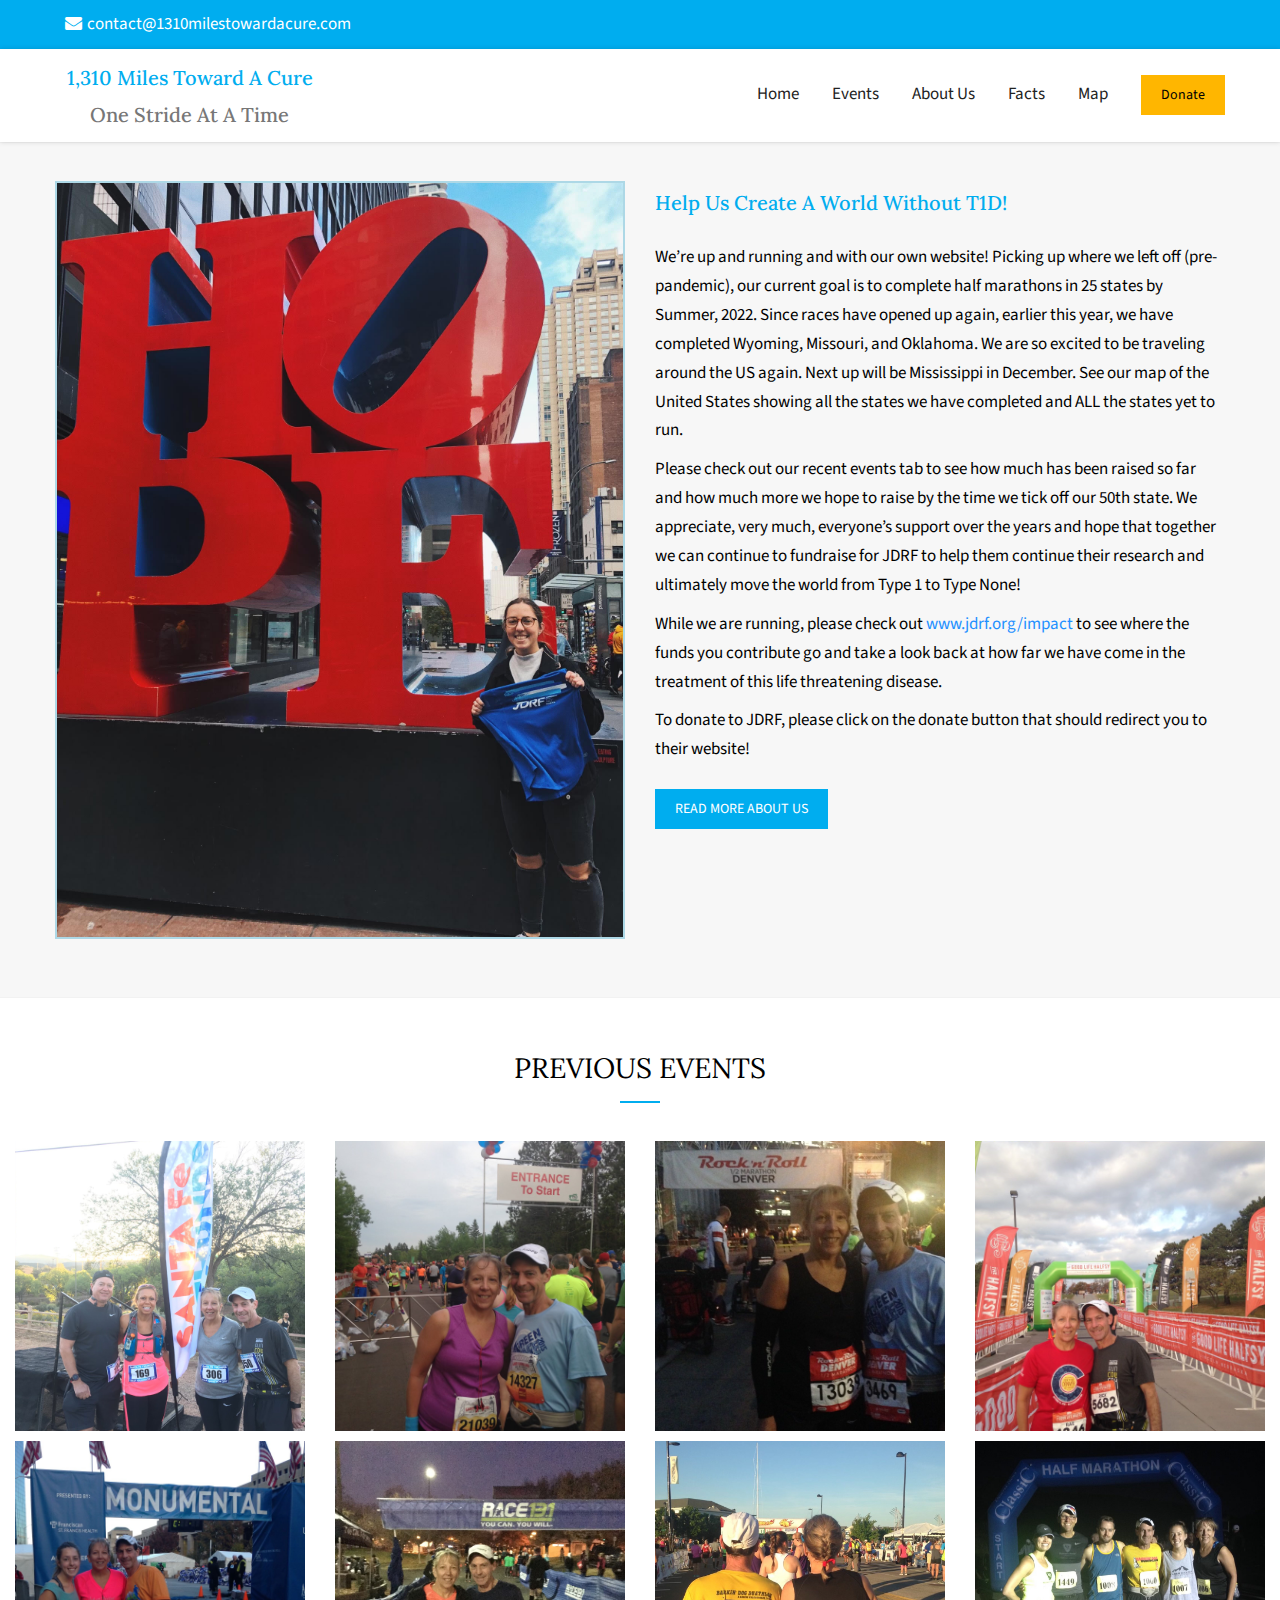
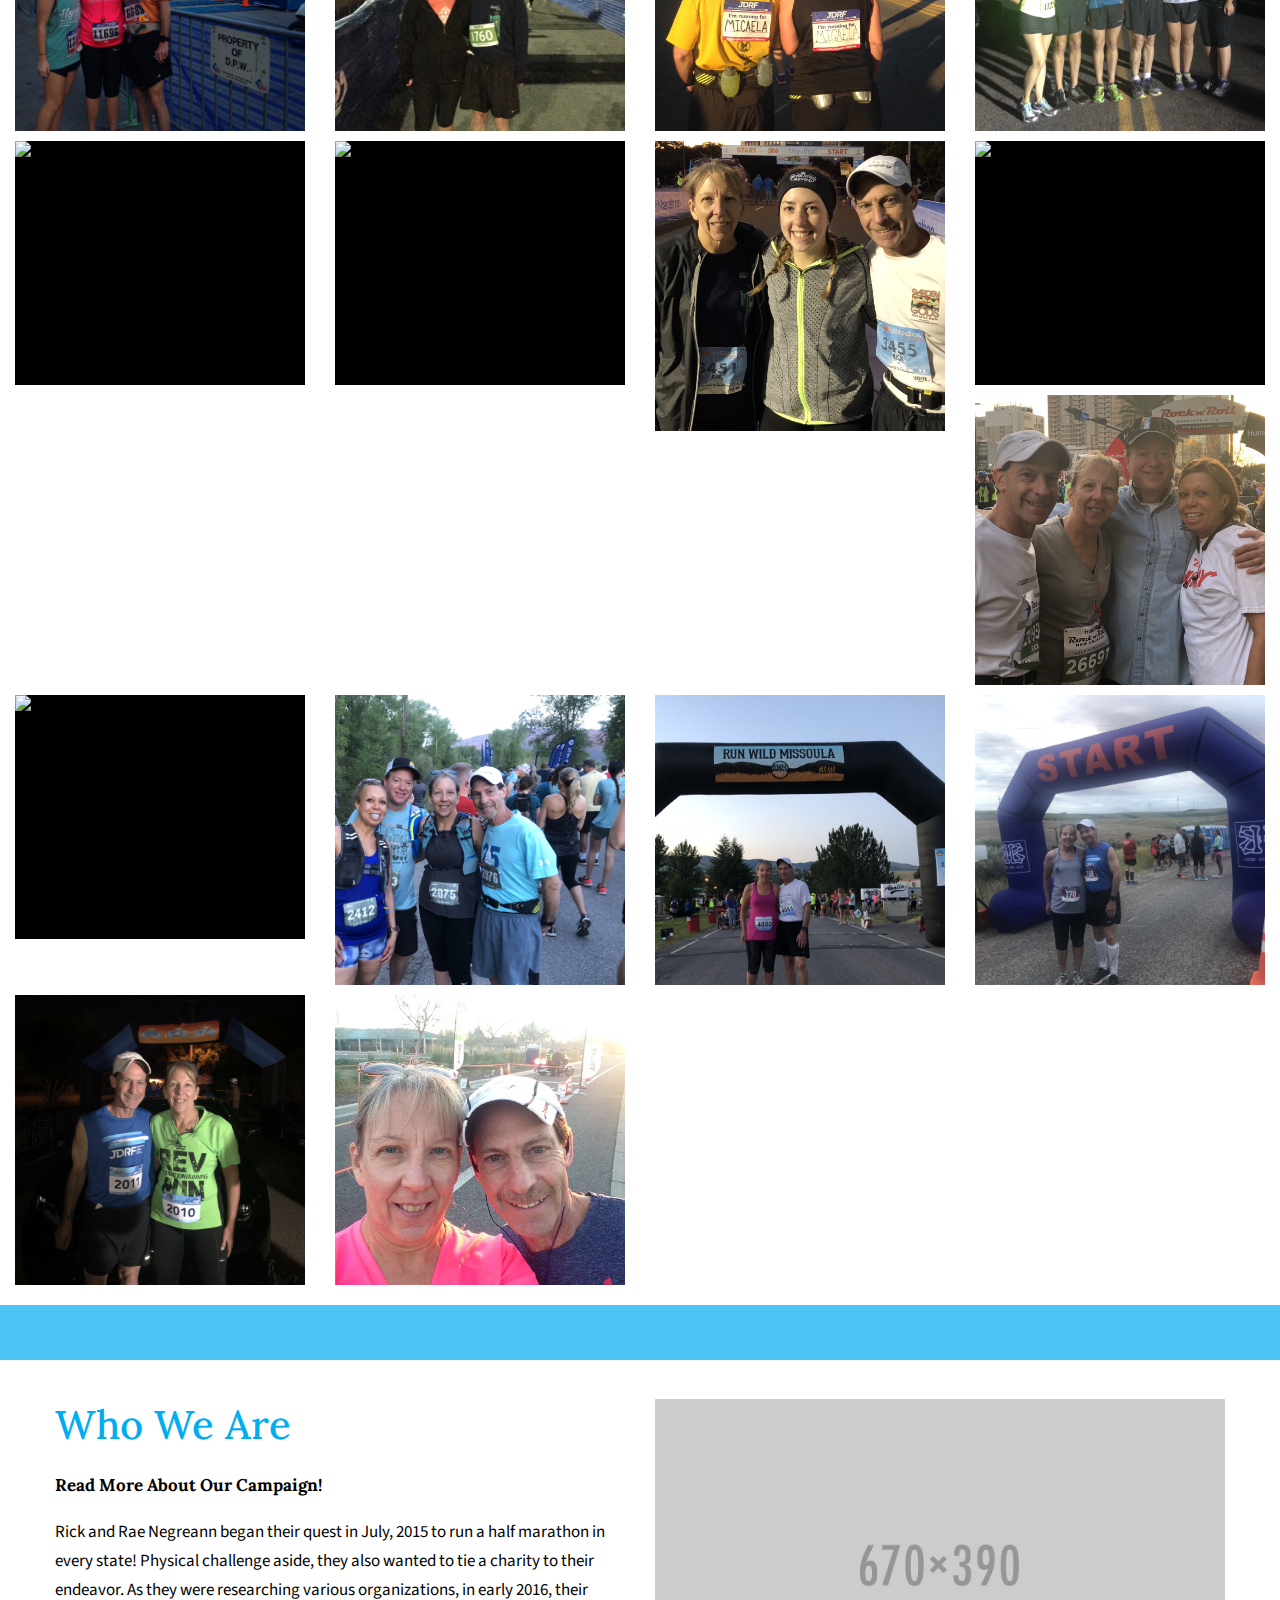
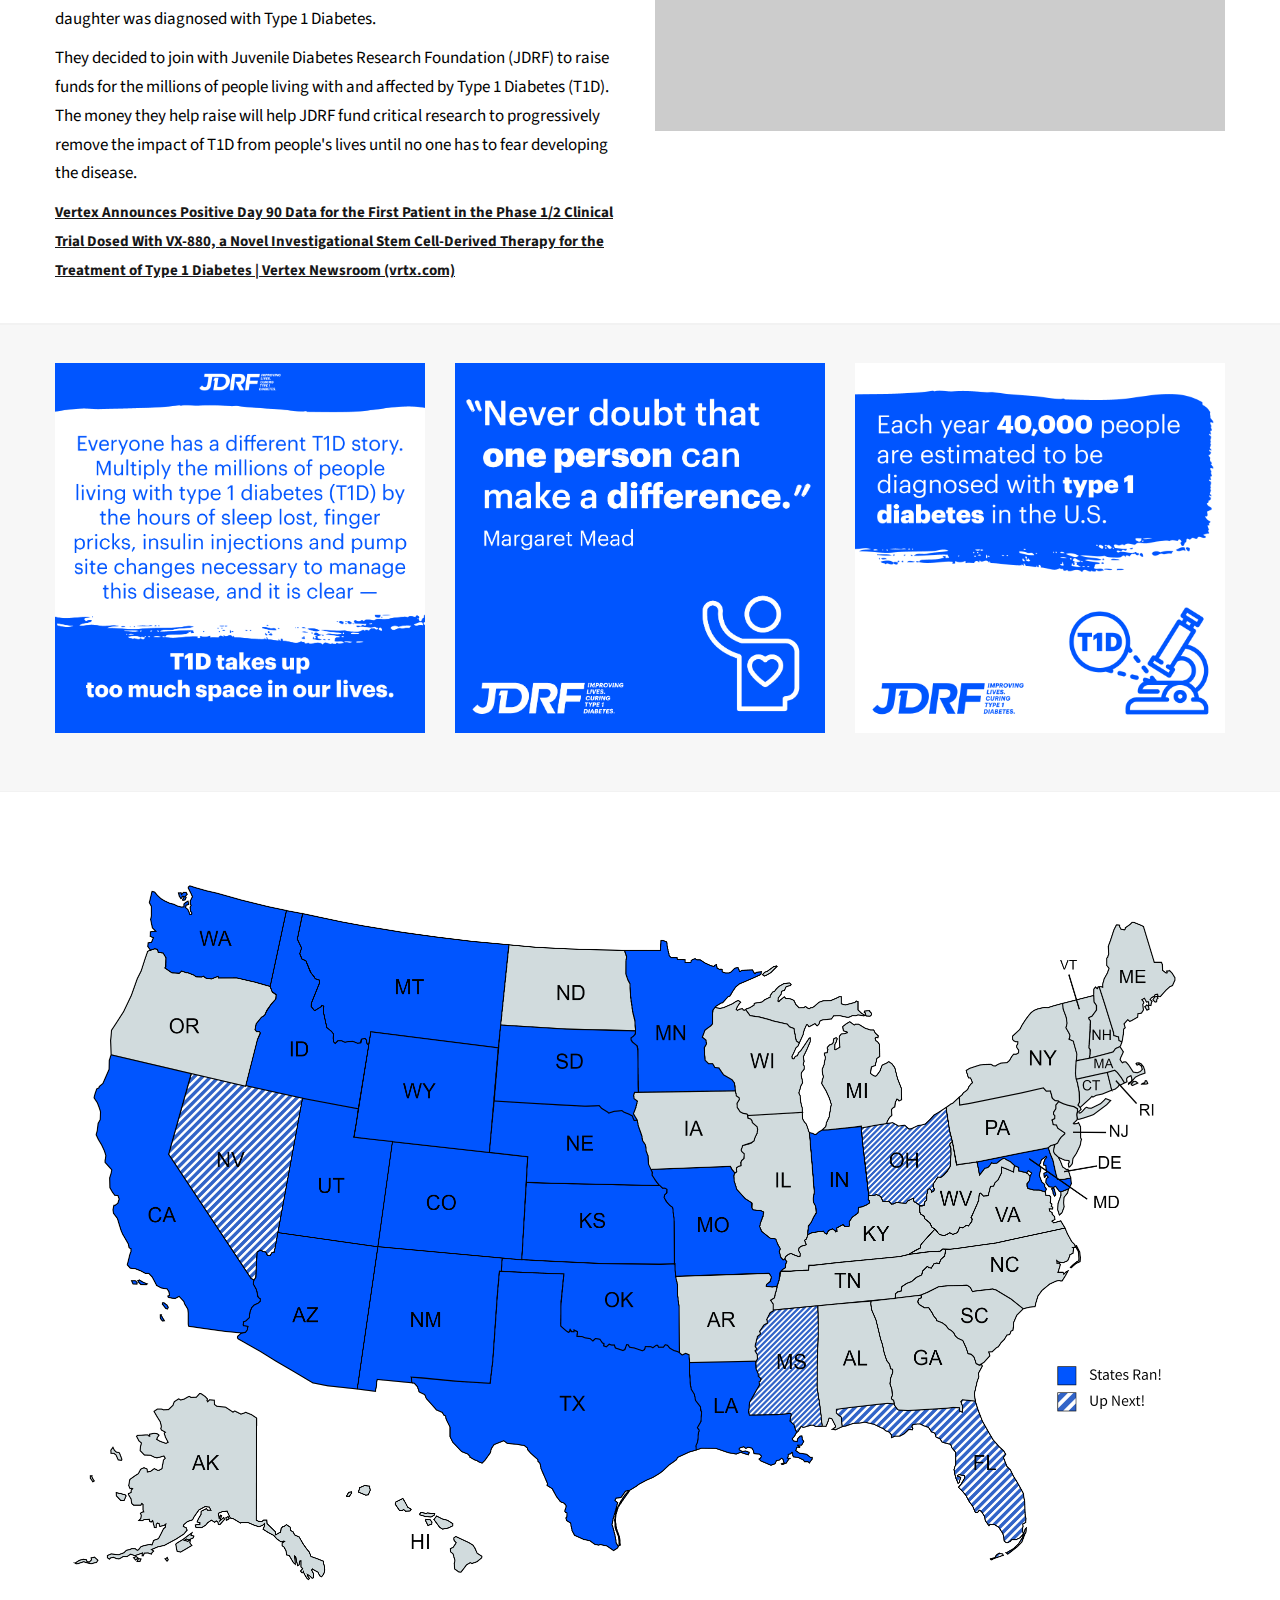
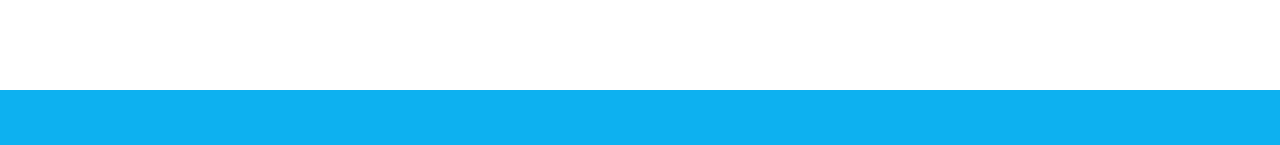
==== commit 79ee0581: "Alpha 2.0" ====
--- a/index.html
+++ b/index.html
@@ -345,7 +345,7 @@
                             <img src="img/sections/portfolio/gallery-19.jpg" width="317" height="267" alt="Recent Work" class="img-responsive"/>
                             <div class="figcaption">
                                 <div class="caption-block text-center">
-                                    <h4>California</h4>
+                                    <h4>Arizona</h4>
                                 </div>
                                 <!-- Image Popup-->
                             </div>
